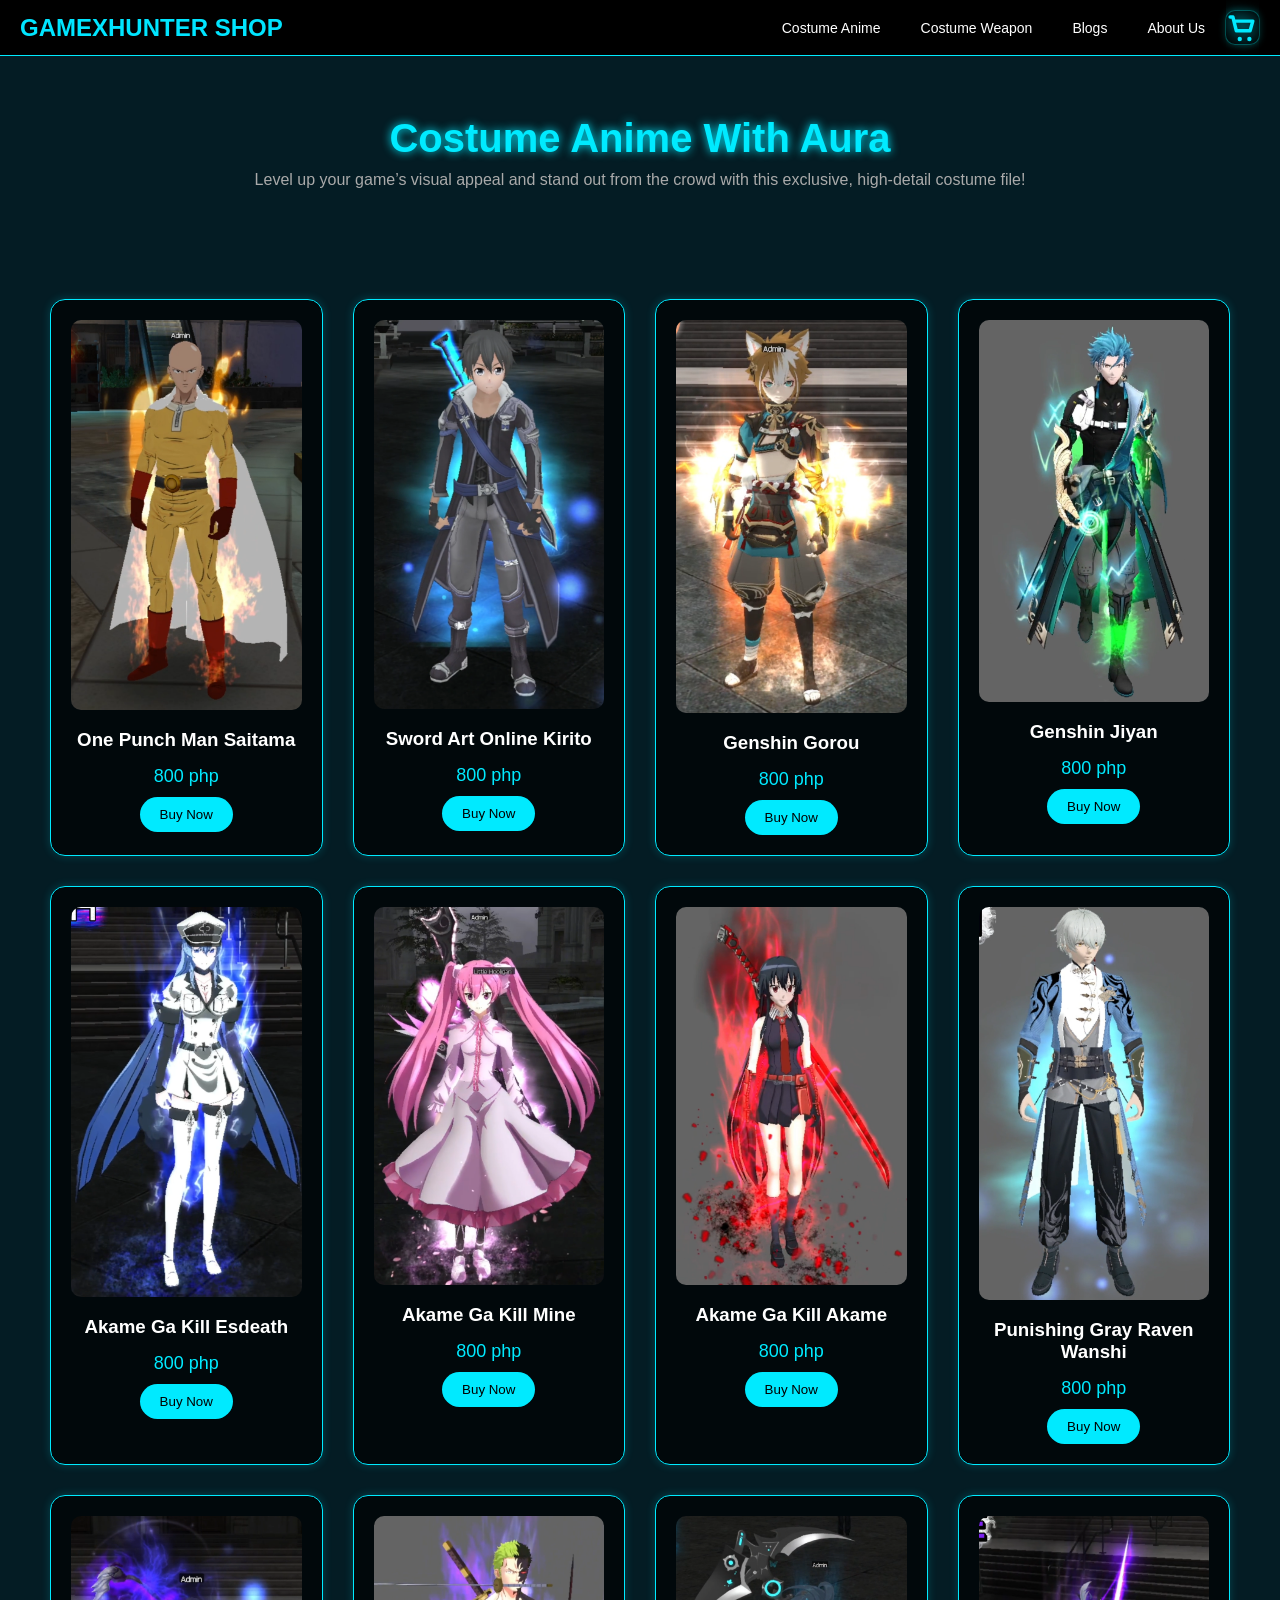
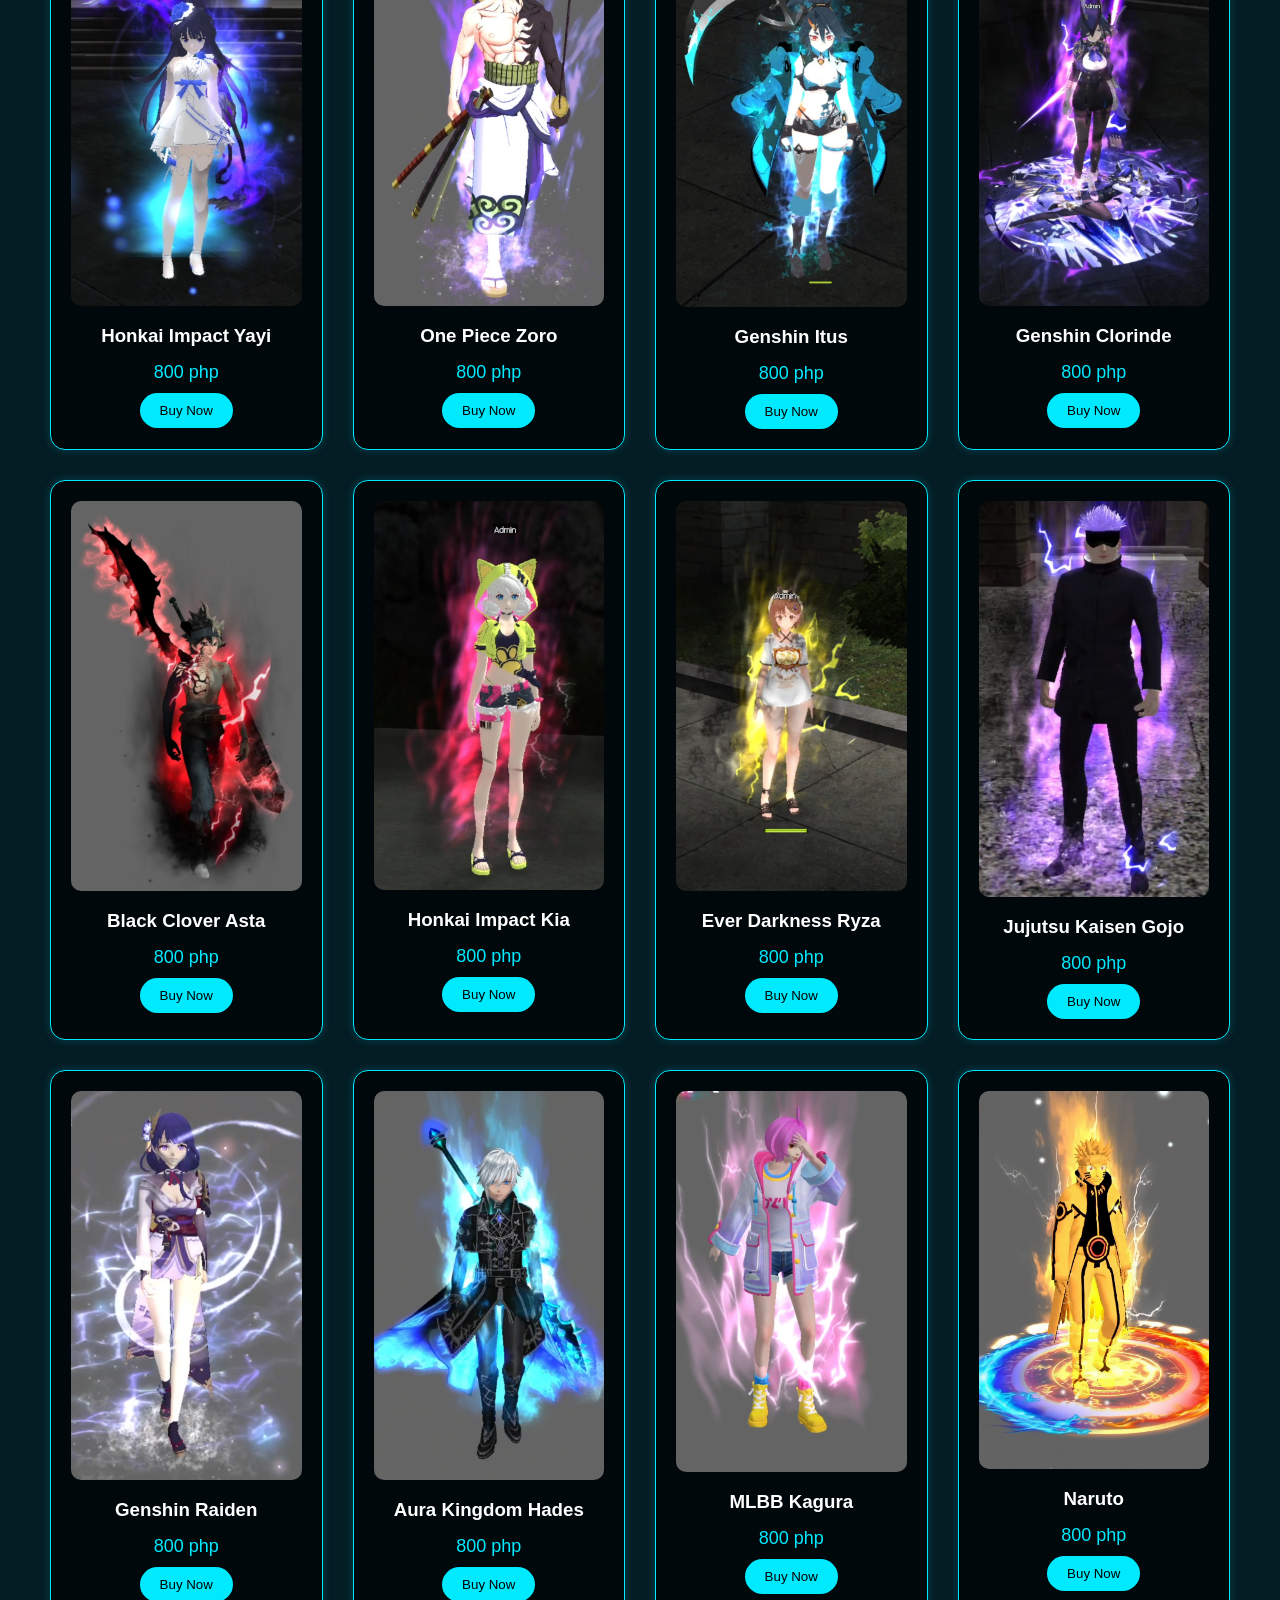
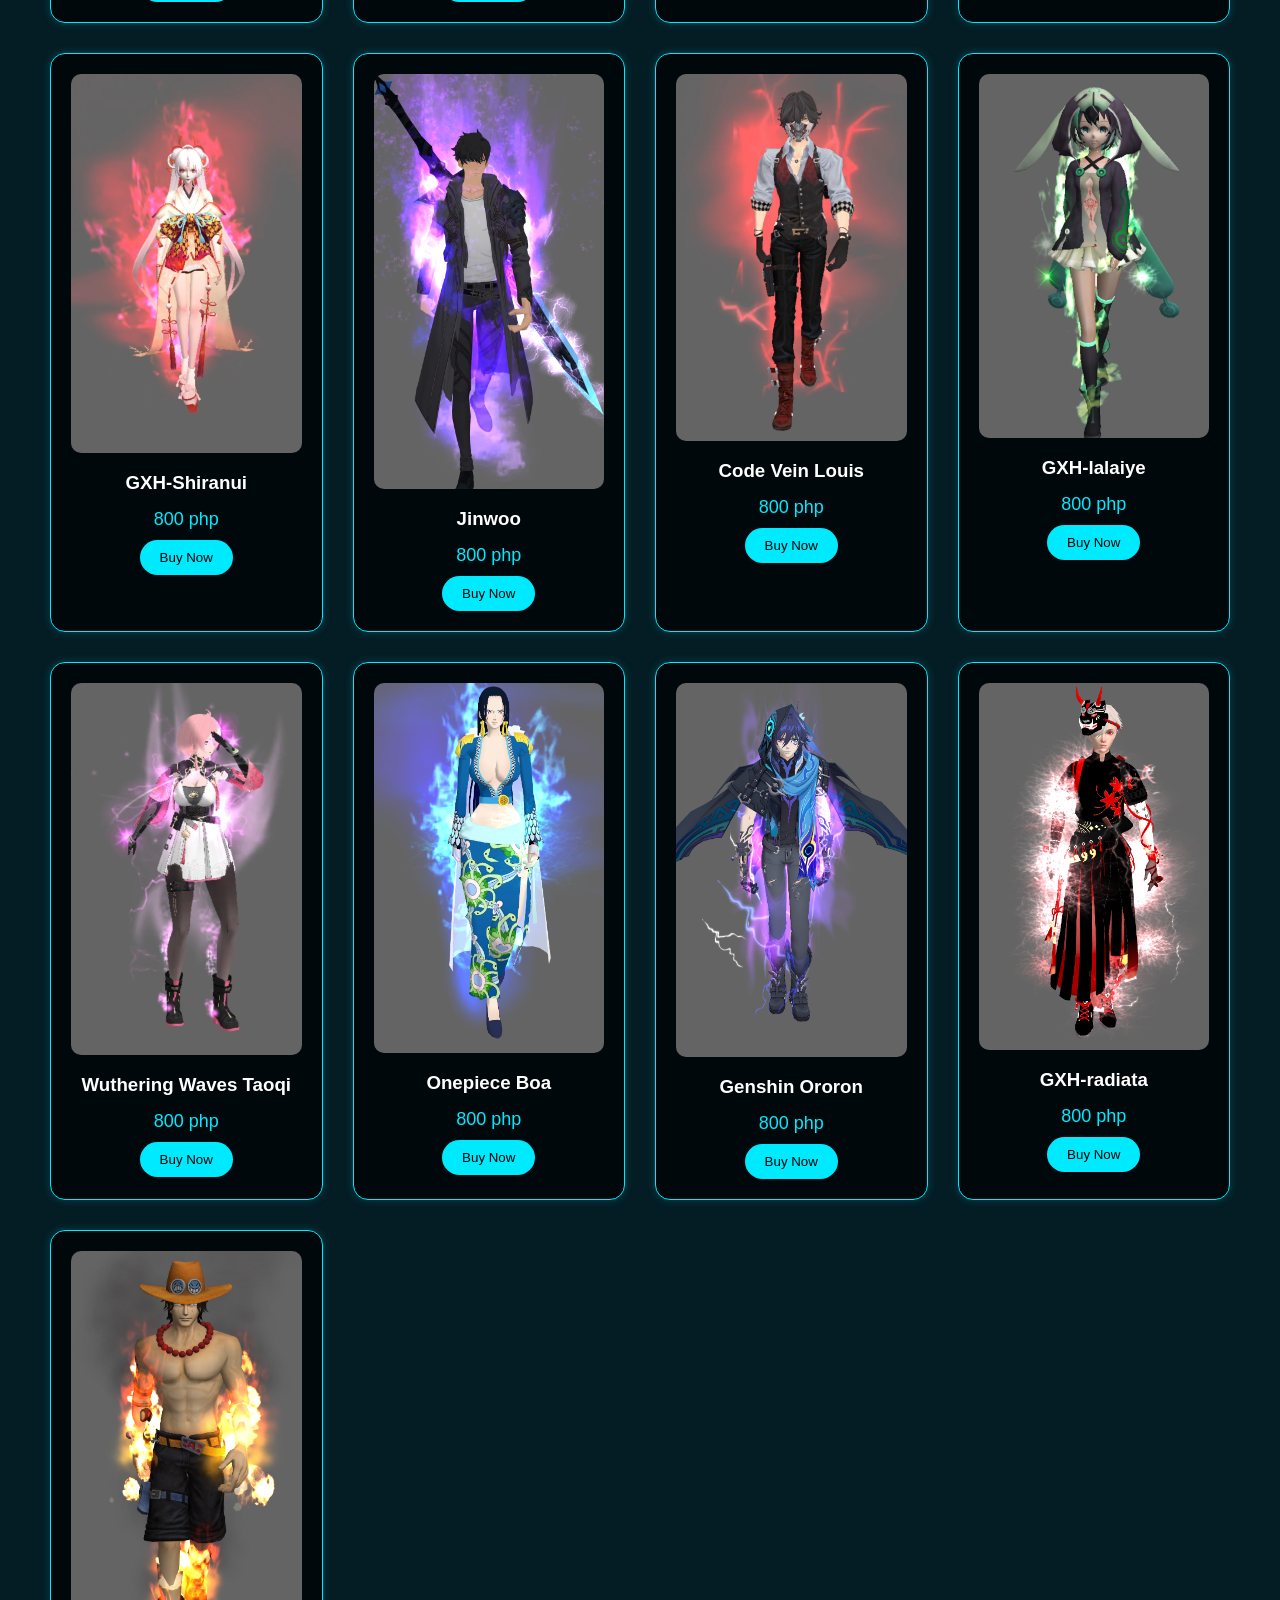
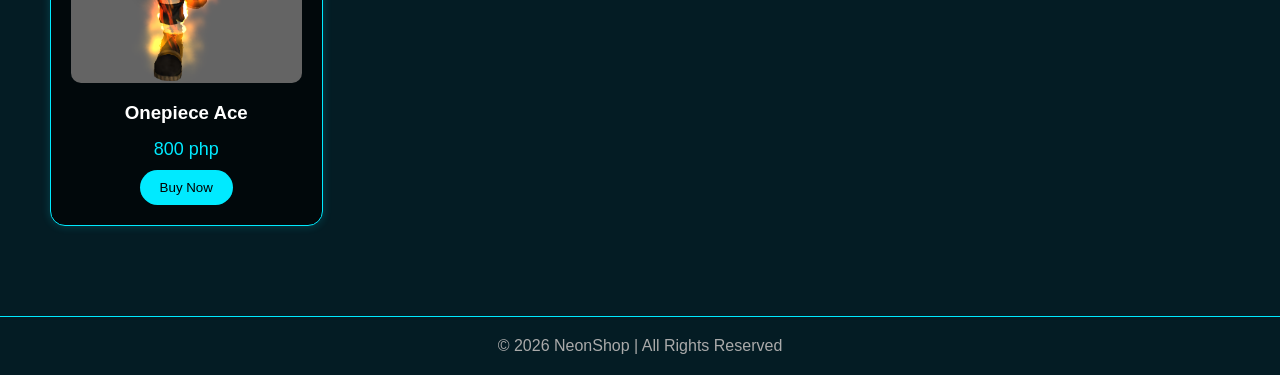
==== index.html @ 7b052d4c "Add files via upload" ====
<!DOCTYPE html>
<html lang="en">
<head>
  <meta charset="UTF-8">
  <title>Costume Anime With Aura</title>
    <link rel="stylesheet" href="homepage style.css">

</head>
<body>

<!-- Navbar -->
<div class="navbar">
    <div class="logo">GAMEXHUNTER SHOP</div>
    
    <div class="nav-links">
         <a href="homepage.html">Costume Anime</a>
         <a href="costume weapon.html">Costume Weapon</a>
         <a href="#">Blogs</a>
          <a href="#">About Us</a>
     </div>

    <div class="cart-container"> <!-- SVG should be inside this div -->
        <svg viewBox="0 0 24 24">
            <!-- Cart handle -->
            <path class="cart-line" d="M3 4h2l2.5 10h10l2-7H7""")/>>
            
            <!-- Wheels -->
            <circle class="wheel" cx="10" cy="20" r="1.6""")/>>
            <circle class="wheel" cx="17" cy="20" r="1.6""")/>>
        </svg>
    </div> <!-- Added missing closing tag here -->
</div> <!-- This closes the .navbar div -->

  <!-- Hero -->
  <div class="hero">
    <h1>Costume Anime With Aura</h1>
    <p>Level up your game’s visual appeal and stand out from the crowd with this exclusive, high-detail costume file!</p>
  </div>

  <!-- Products -->
  <div class="products">
    
    <div class="card">
       <a href="https://drive.google.com/file/d/1AxLoze5FqZwTu7kdZCGGW97XCKWRim-o/view?usp=drive_link"target="_blank" rel="noopener noreferrer">
      <img src="products/saitama2.png" alt=""></a>
      <h3>One Punch Man Saitama</h3>
     <div class="price">800 php</div>
      <a href="https://www.facebook.com/profile.php?id=100090138542894"target="_blank" rel="noopener noreferrer">
     <button class="btn">Buy Now</button></a>
    </div>

    <div class="card">
      <a href="https://drive.google.com/file/d/1Ih2RmRflkcY9k40UTN4B8Kg0IV20oemc/view?usp=drive_link"target="_blank" rel="noopener noreferrer">
      <img src="products/kirito.png" alt=""></a>
      <h3>Sword Art Online Kirito</h3>
      <div class="price">800 php</div>
      <button class="btn">Buy Now</button>
    </div>

    <div class="card">
       <a href="https://drive.google.com/file/d/1V9y1PAy99cOhA-JjxYRjuQqw3TwXwR8q/view?usp=drive_link"target="_blank" rel="noopener noreferrer">
      <img src="products/gorou.png" alt=""></a>
      <h3>Genshin Gorou</h3>
      <div class="price">800 php</div>
      <button class="btn">Buy Now</button>
    </div>

    <div class="card">
      <a href="https://drive.google.com/file/d/1R0eGL9UVrBqIb0iUKx_HysLToL0ocxLt/view?usp=drive_link"target="_blank" rel="noopener noreferrer">
      <img src="products/jiyan.png" alt=""></a>
      <h3>Genshin Jiyan</h3>
      <div class="price">800 php</div>
      <button class="btn">Buy Now</button>
    </div>
      <div class="card">
      <a href="https://drive.google.com/file/d/1kHJLldF9h4QAGLnnhTRP-e__feG910a7/view?usp=drive_link"target="_blank" rel="noopener noreferrer">
      <img src="products/esdeath.png" alt=""></a>
      <h3>Akame Ga Kill Esdeath</h3>
      <div class="price">800 php</div>
      <button class="btn">Buy Now</button>
    </div>
      <div class="card">
      <a href="https://drive.google.com/file/d/1Th5cksNnyHnGXl1zUN04OFoLkxtxszdy/view?usp=drive_link"target="_blank" rel="noopener noreferrer">
      <img src="products/mine.png" alt=""></a>
      <h3>Akame Ga Kill Mine</h3>
      <div class="price">800 php</div>
      <button class="btn">Buy Now</button>
    </div>
      <div class="card">
      <a href="https://drive.google.com/file/d/1EzUTn_DxaH7ZrZswkAF2Dn0Fu7i7JQyf/view?usp=drive_link"target="_blank" rel="noopener noreferrer">
      <img src="products/akame.png" alt=""></a>
      <h3>Akame Ga Kill Akame</h3>
      <div class="price">800 php</div>
      <button class="btn">Buy Now</button>
    </div>
      <div class="card">
      <a href="https://drive.google.com/file/d/1c2FpNuQ5NgRAitv6YkgcAjifUVxgIJqW/view?usp=drive_link"target="_blank" rel="noopener noreferrer">
      <img src="products/wanshi.png" alt=""></a>
      <h3>Punishing Gray Raven Wanshi</h3>
      <div class="price">800 php</div>
      <button class="btn">Buy Now</button>
    </div>
      <div class="card">
      <a href="https://drive.google.com/file/d/1RRrkuAxj95sUdffhDEB59ZFS1pIzZ7Nw/view?usp=drive_link"target="_blank" rel="noopener noreferrer">
      <img src="products/yayi.png" alt=""></a>
      <h3>Honkai Impact Yayi</h3>
      <div class="price">800 php</div>
      <button class="btn">Buy Now</button>
    </div>
      <div class="card">
      <a href="https://drive.google.com/file/d/1K1RuKED4vpYE-DM_P-yenJApb49T6glC/view?usp=drive_link"target="_blank" rel="noopener noreferrer">
      <img src="products/zoro.png" alt=""></a>
      <h3>One Piece Zoro</h3>
      <div class="price">800 php</div>
      <button class="btn">Buy Now</button>
    </div>
      <div class="card">
      <a href="https://drive.google.com/file/d/1tMmlTiA4O6LI2mVPH10uW7a_lDEAhMsE/view?usp=drive_link"target="_blank" rel="noopener noreferrer">
      <img src="products/itus.png" alt=""></a>
      <h3>Genshin Itus</h3>
      <div class="price">800 php</div>
      <button class="btn">Buy Now</button>
    </div>
      <div class="card">
      <a href="https://drive.google.com/file/d/1x7Kg5w4vgGk6iN847qrNDwCm3t0aW7q5/view?usp=drive_link"target="_blank" rel="noopener noreferrer">
      <img src="products/clorinde.png" alt=""></a>
      <h3>Genshin Clorinde</h3>
      <div class="price">800 php</div>
      <button class="btn">Buy Now</button>
    </div>
    
      <div class="card">
      <a href="https://drive.google.com/file/d/1EPAthDugOQgtKk-hgzgGyMMpgVCtUo_X/view?usp=drive_link"target="_blank" rel="noopener noreferrer">
      <img src="products/asta.png" alt=""></a>
      <h3>Black Clover Asta</h3>
      <div class="price">800 php</div>
      <button class="btn">Buy Now</button>
    </div>
    
      <div class="card">
      <a href="https://drive.google.com/file/d/1DEGr4UsRvyRXUFYLNx75xauixwqeCNqe/view?usp=drive_link"target="_blank" rel="noopener noreferrer">
      <img src="products/Honkai Impact Kia.png" alt=""></a>
      <h3>Honkai Impact Kia</h3>
      <div class="price">800 php</div>
      <button class="btn">Buy Now</button>
    </div>
    
      <div class="card">
      <a href="https://drive.google.com/file/d/1rIs3zdTDJkxiWcdDzNco7nJES0yAV2yj/view?usp=drive_link"target="_blank" rel="noopener noreferrer">
      <img src="products/ryza.png" alt=""></a>
      <h3>Ever Darkness Ryza</h3>
      <div class="price">800 php</div>
      <button class="btn">Buy Now</button>
    </div>
    
      <div class="card">
      <a href="https://drive.google.com/file/d/15p0Wd5UG1FCd89nGKC2RfVO7Wsk-tgLN/view?usp=drive_link"target="_blank" rel="noopener noreferrer">
      <img src="products/Jujutsu Kaisen Gojo.png" alt=""></a>
      <h3>Jujutsu Kaisen Gojo</h3>
      <div class="price">800 php</div>
      <button class="btn">Buy Now</button>
    </div>
    
      <div class="card">
      <a href="https://drive.google.com/file/d/1aSi18kPLx2U1xb9MNzMFE1-W3XI4dzVN/view?usp=drive_link"target="_blank" rel="noopener noreferrer">
      <img src="products/Genshin Raiden.png" alt=""></a>
      <h3>Genshin Raiden</h3>
      <div class="price">800 php</div>
      <button class="btn">Buy Now</button>
    </div>
    
      <div class="card">
      <a href="https://drive.google.com/file/d/116uLYR0c4_Y6luW7GqvbwvYDykZSXi0h/view?usp=drive_link"target="_blank" rel="noopener noreferrer">
      <img src="products/Aura Kingdom Hades.png" alt=""></a>
      <h3>Aura Kingdom Hades</h3>
      <div class="price">800 php</div>
      <button class="btn">Buy Now</button>
    </div>
    
      <div class="card">
      <a href="https://drive.google.com/file/d/1JEnoMdo4QSy2cIyFJrG6CCFQqUYqWedm/view?usp=drive_link"target="_blank" rel="noopener noreferrer">
      <img src="products/kagura.png" alt=""></a>
      <h3>MLBB Kagura</h3>
      <div class="price">800 php</div>
      <button class="btn">Buy Now</button>
    </div>
    
      <div class="card">
      <a href="https://drive.google.com/file/d/1KXyPfk9HqhaRyQeDmq4fDQyicdGNznlo/view?usp=drive_link"target="_blank" rel="noopener noreferrer">
      <img src="products/naruto.png" alt=""></a>
      <h3>Naruto</h3>
      <div class="price">800 php</div>
      <button class="btn">Buy Now</button>
    </div>
    
      <div class="card">
      <a href="https://drive.google.com/file/d/1E1A8sVoxy_DgfyWtAmQKL6pQj1mqJvEO/view?usp=drive_link"target="_blank" rel="noopener noreferrer">
      <img src="products/Shiranui.png" alt=""></a>
      <h3>GXH-Shiranui</h3>
      <div class="price">800 php</div>
      <button class="btn">Buy Now</button>
    </div>
    
      <div class="card">
      <a href="https://drive.google.com/file/d/1mfqYt-AXY5If9-xFx17me1H4NMh7l3hM/view?usp=drive_link"target="_blank" rel="noopener noreferrer">
      <img src="products/jinwoo.png" alt=""></a>
      <h3>Jinwoo</h3>
      <div class="price">800 php</div>
      <button class="btn">Buy Now</button>
    </div>
    
      <div class="card">
      <a href="https://drive.google.com/file/d/1NYPxhhWZxUPteA_r9sl21pSMIv0j1GXA/view?usp=drive_link"target="_blank" rel="noopener noreferrer">
      <img src="products/louis.png" alt=""></a>
      <h3>Code Vein Louis</h3>
      <div class="price">800 php</div>
      <button class="btn">Buy Now</button>
    </div>
    
      <div class="card">
      <a href="https://drive.google.com/file/d/1v_K5zGkWtYZiX3flF4btHUiq5YM0muPx/view?usp=drive_link"target="_blank" rel="noopener noreferrer">
      <img src="products/lalaiye.png" alt=""></a>
      <h3>GXH-lalaiye</h3>
      <div class="price">800 php</div>
      <button class="btn">Buy Now</button>
    </div>
        <div class="card">
      <a href="https://drive.google.com/file/d/11YdlUjnJ6dALQmKXy20yhzh1UWql4VjV/view?usp=drive_link"target="_blank" rel="noopener noreferrer">
      <img src="products/Wuthering Waves Taoqi.png" alt=""></a>
      <h3>Wuthering Waves Taoqi</h3>
      <div class="price">800 php</div>
      <button class="btn">Buy Now</button>
    </div>
        <div class="card">
      <a href="https://drive.google.com/file/d/1lIjUIEScz9lpEmIRLyU60zoxrhYveq9n/view?usp=drive_link"target="_blank" rel="noopener noreferrer">
      <img src="products/Onepiece Boa.png" alt=""></a>
      <h3>Onepiece Boa</h3>
      <div class="price">800 php</div>
      <button class="btn">Buy Now</button>
    </div>
        <div class="card">
      <a href="https://drive.google.com/file/d/1mSTPDukwn3vT9eeiOzDLT-wSHUT15zsr/view?usp=drive_link"target="_blank" rel="noopener noreferrer">
      <img src="products/Genshin Ororon.png" alt=""></a>
      <h3>Genshin Ororon</h3>
      <div class="price">800 php</div>
      <button class="btn">Buy Now</button>
    </div>
         <div class="card">
      <a href="https://drive.google.com/file/d/1gOx8NznTJ0lC8HQEajIDcjU3qxq5PCdU/view?usp=drive_link"target="_blank" rel="noopener noreferrer">
      <img src="products/GXH-radiata.png" alt=""></a>
      <h3>GXH-radiata</h3>
      <div class="price">800 php</div>
      <button class="btn">Buy Now</button>
    </div>
         <div class="card">
      <a href="https://drive.google.com/file/d/1fqhiEb0_rhqqEFiOks71-yBHGjLL2Ydi/view?usp=drive_link"target="_blank" rel="noopener noreferrer">
      <img src="products/Onepiece Ace.png" alt=""></a>
      <h3>Onepiece Ace</h3>
      <div class="price">800 php</div>
      <button class="btn">Buy Now</button>
    </div>
  </div>

  <!-- Footer -->
  <div class="footer">
    © 2026 NeonShop | All Rights Reserved
  </div>

</body>
</html>
---- homepage style.css ----
* {
      margin: 0;
      padding: 0;
      box-sizing: border-box;
      font-family: Arial, sans-serif;
    }

    body {
      background: #041c24;
      color: #fff;
    }

    /* Navbar */
    .navbar {
      display: flex;
      align-items: center;
      justify-content: space-between;
      padding: 20px 50px;
      background: rgba(0,0,0,0.6);
      border-bottom: 1px solid #00eaff;
    }

    .logo {
      font-size: 24px;
      font-weight: bold;
      color: #00eaff;
    }

    .nav-links a {
      color: #fff;
      margin-left: 20px;
      text-decoration: none;
      transition: 0.3s;
      float : right;
    }

    .nav-links a:hover {
      color: #00eaff;
    }

    
     .cart-container { /* style for cart */
    width: 35px;
    height: 35px;
    border-radius: 10px;
    background: rgba(0, 0, 0, 0.6);
    backdrop-filter: blur(5px);
    border: 1px solid rgba(0, 255, 255, 0.3);
    display: flex;
    justify-content: center;
    align-items: center;
    box-shadow: 0 0 7.5px rgba(0, 255, 255, 0.2);
    
  }
  .nav-container {
  width: 100%;
  text-align: right;
}

  svg {
    width: 70px;
    height: 70px;
  }

  .cart-line {
    stroke: #00eaff;
    stroke-width: 2.5;
    fill: none;
    stroke-linecap: round;
    stroke-linejoin: round;
    filter: drop-shadow(0 0 6px #00eaff);
  }

  .wheel {
    fill: #00eaff;
    filter: drop-shadow(0 0 6px #00eaff);
  }

  /* Hover Glow Animation */
  .cart-container:hover {
    box-shadow: 0 0 25px rgba(0, 255, 255, 0.6);
    transform: scale(1.05);
    transition: 0.3s ease;
  }
  /* code to float right the home */
  .navbar {
    display: flex;
    align-items: center; /* Centers items vertically */
    padding: 10px 20px;
    background-color: #000; /* Matching your black background */
}

.logo {
    color: #00e5ff; /* Your cyan color */
    font-weight: bold;
}

.nav-links {
    display: flex;
    gap: 20px; /* Space between the links */
    margin-left: auto; /* THIS moves the links to the right */
    margin-right: 20px; /* This adds a gap between the links and the cart */
}

.nav-links a {
    color: white;
    text-decoration: none;
    font-size: 14px;
}

.cart-container {
    /* Your cart styling here */
}
    /* Hero Section */
    .hero {
      text-align: center;
      padding: 60px 20px;
    }

    .hero h1 {
      font-size: 40px;
      color: #00eaff;
      text-shadow: 0 0 10px #00eaff;
    }

    .hero p {
      margin-top: 10px;
      color: #aaa;
    }

    /* Product Grid */
    .products {
      display: grid;
      grid-template-columns: repeat(auto-fit, minmax(250px, 1fr));
      gap: 30px;
      padding: 50px;
    }

    .card {
      background: rgba(0,0,0,0.7);
      border: 1px solid #00eaff;
      border-radius: 15px;
      padding: 20px;
      text-align: center;
      transition: 0.3s;
      box-shadow: 0 0 10px rgba(0,234,255,0.2);
    }

    .card:hover {
      transform: translateY(-10px);
      box-shadow: 0 0 20px #00eaff;
    }

    .card img {
      width: 100%;
      border-radius: 10px;
    }

    .card h3 {
      margin: 15px 0;
    }

    .price {
      color: #00eaff;
      font-size: 18px;
      margin-bottom: 10px;
    }

    .btn {
      padding: 10px 20px;
      border: none;
      background: #00eaff;
      color: #000;
      border-radius: 20px;
      cursor: pointer;
      transition: 0.3s;
    }

    .btn:hover {
      background: #00bcd4;
      box-shadow: 0 0 10px #00eaff;
    }

    /* Footer */
    .footer {
      text-align: center;
      padding: 20px;
      border-top: 1px solid #00eaff;
      margin-top: 40px;
      color: #aaa;
    }
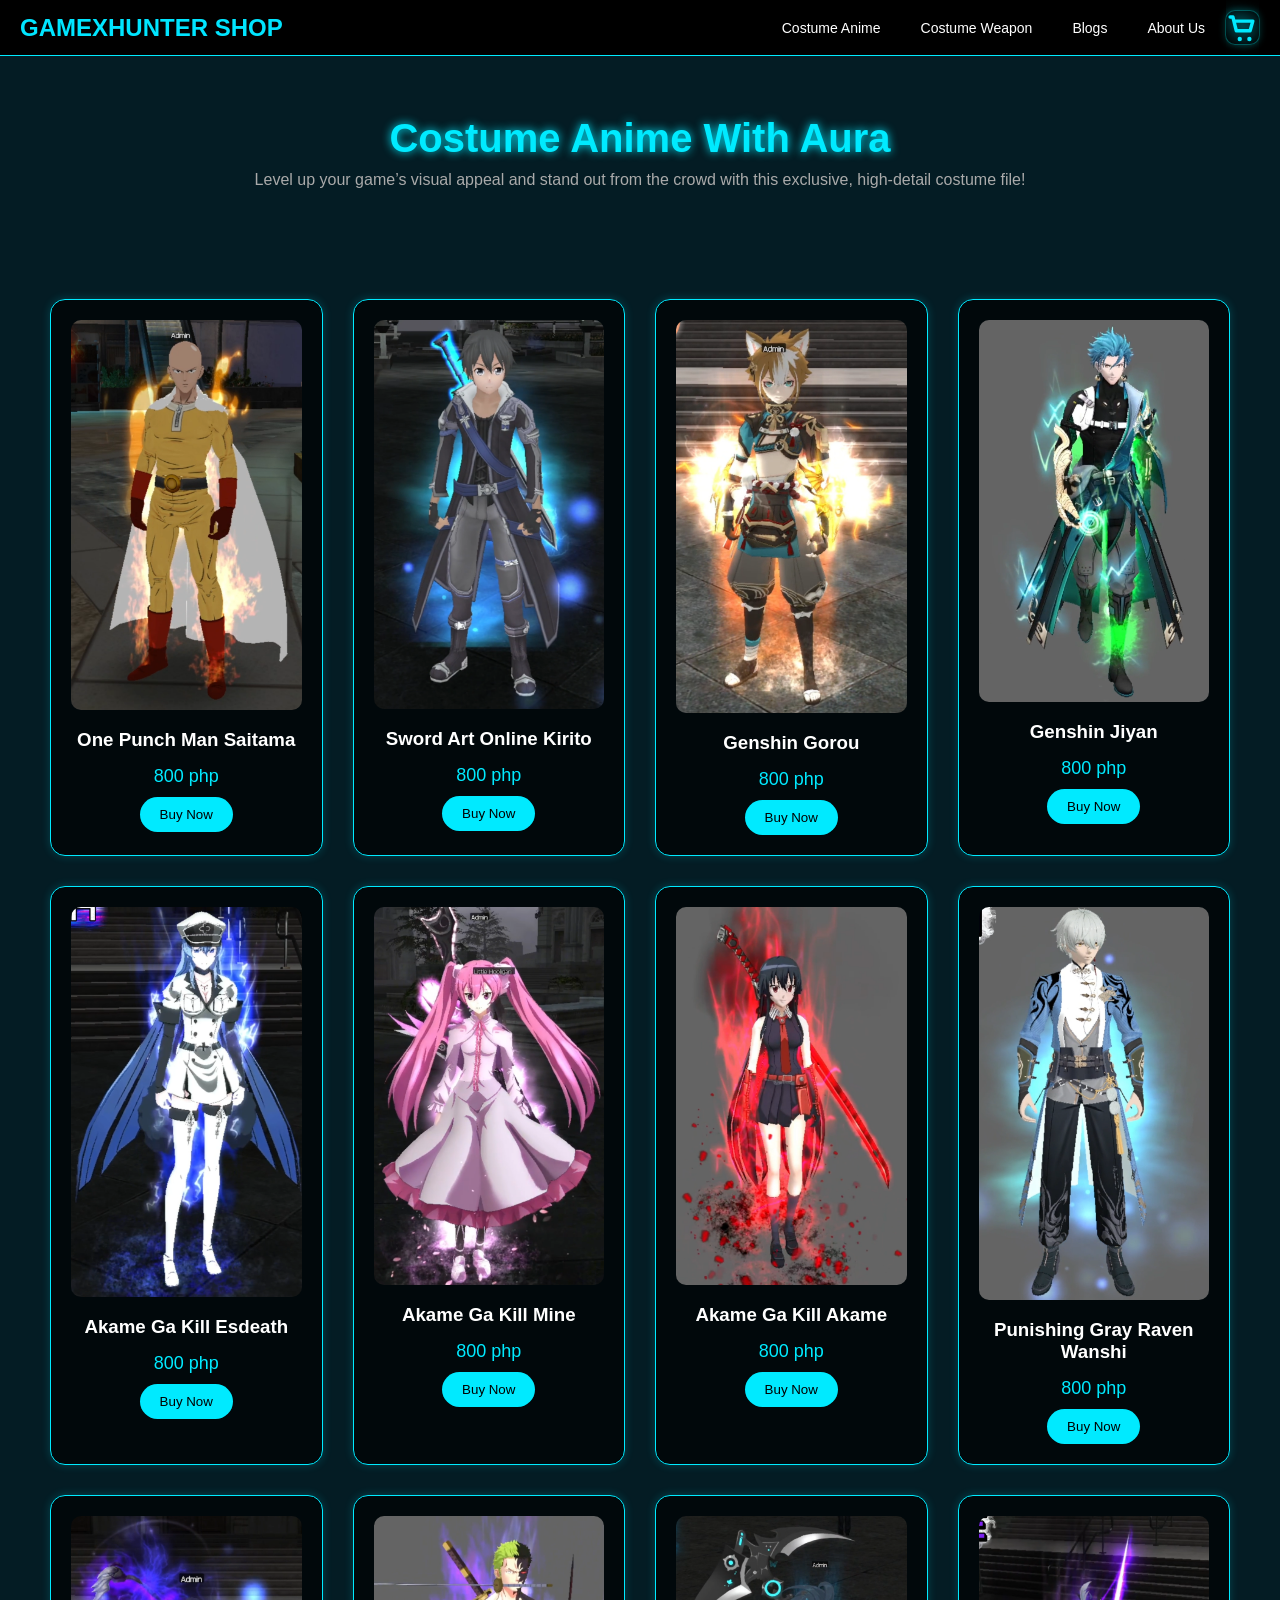
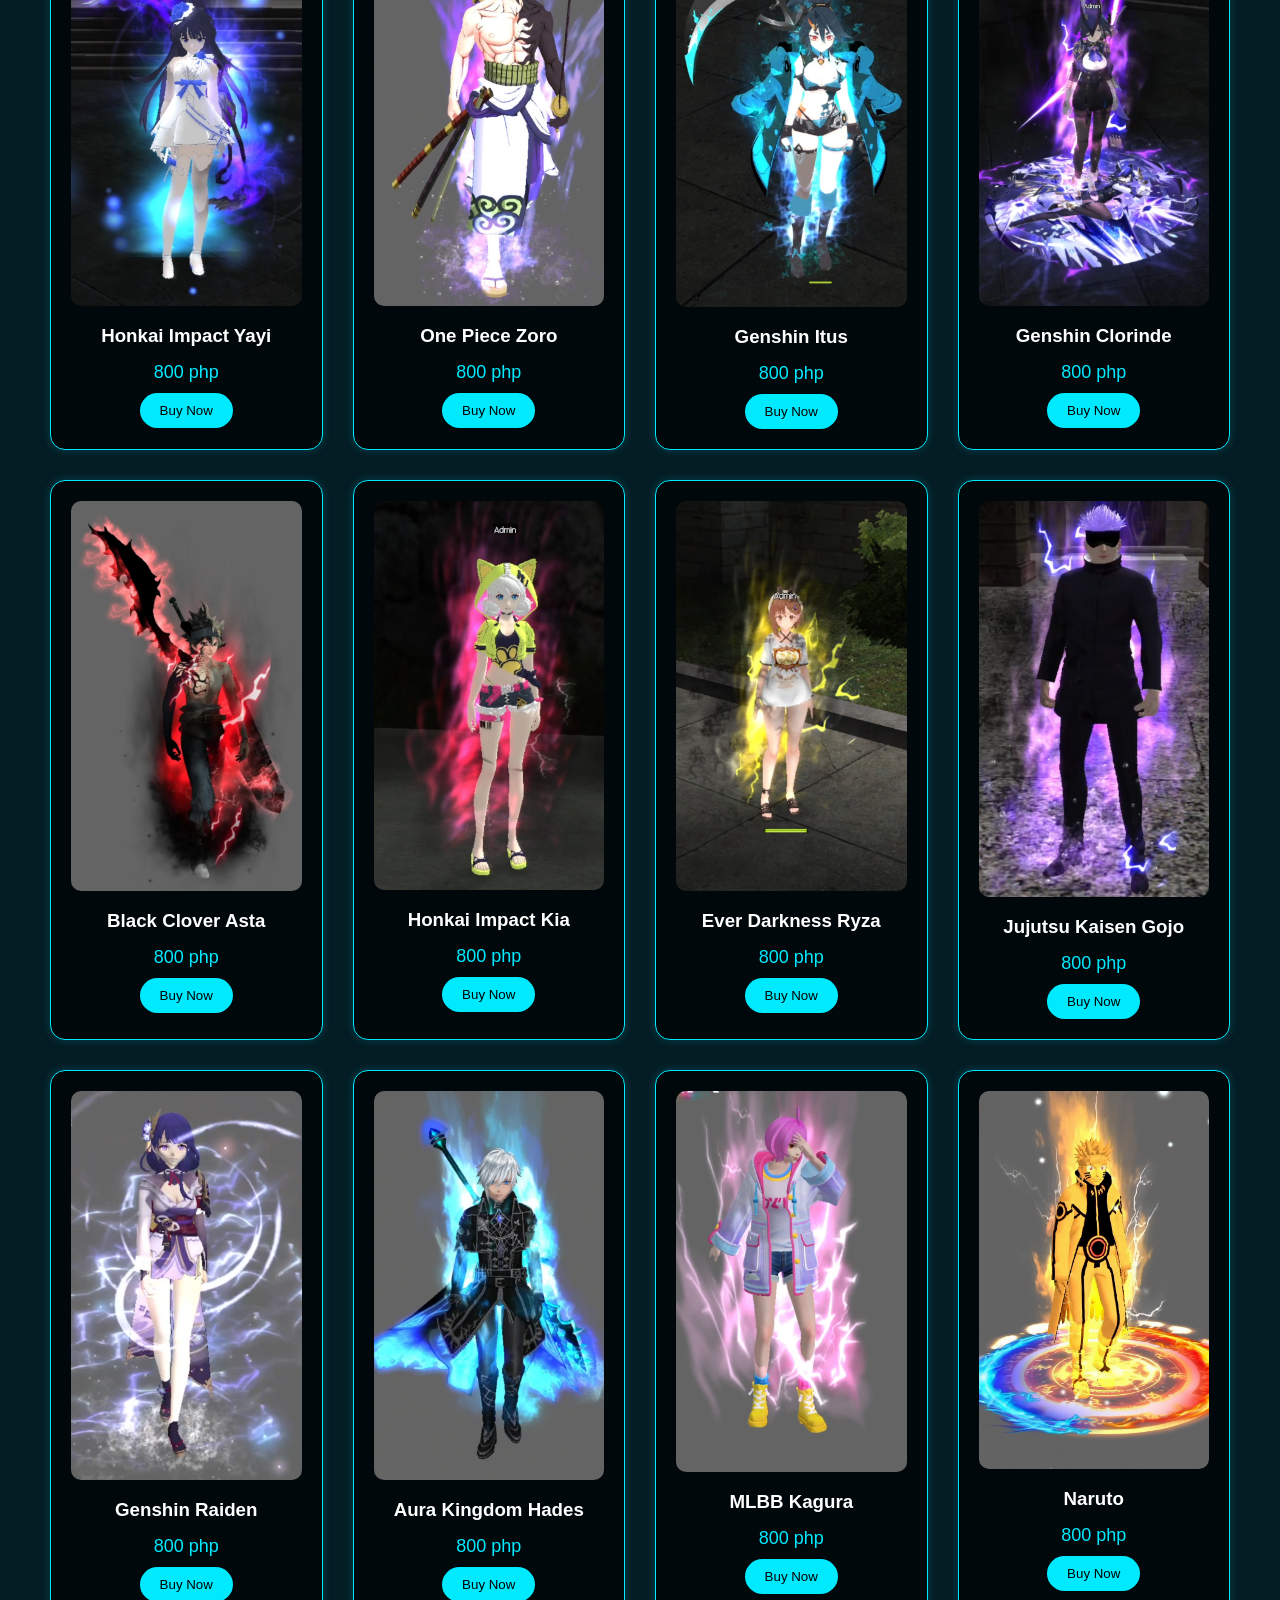
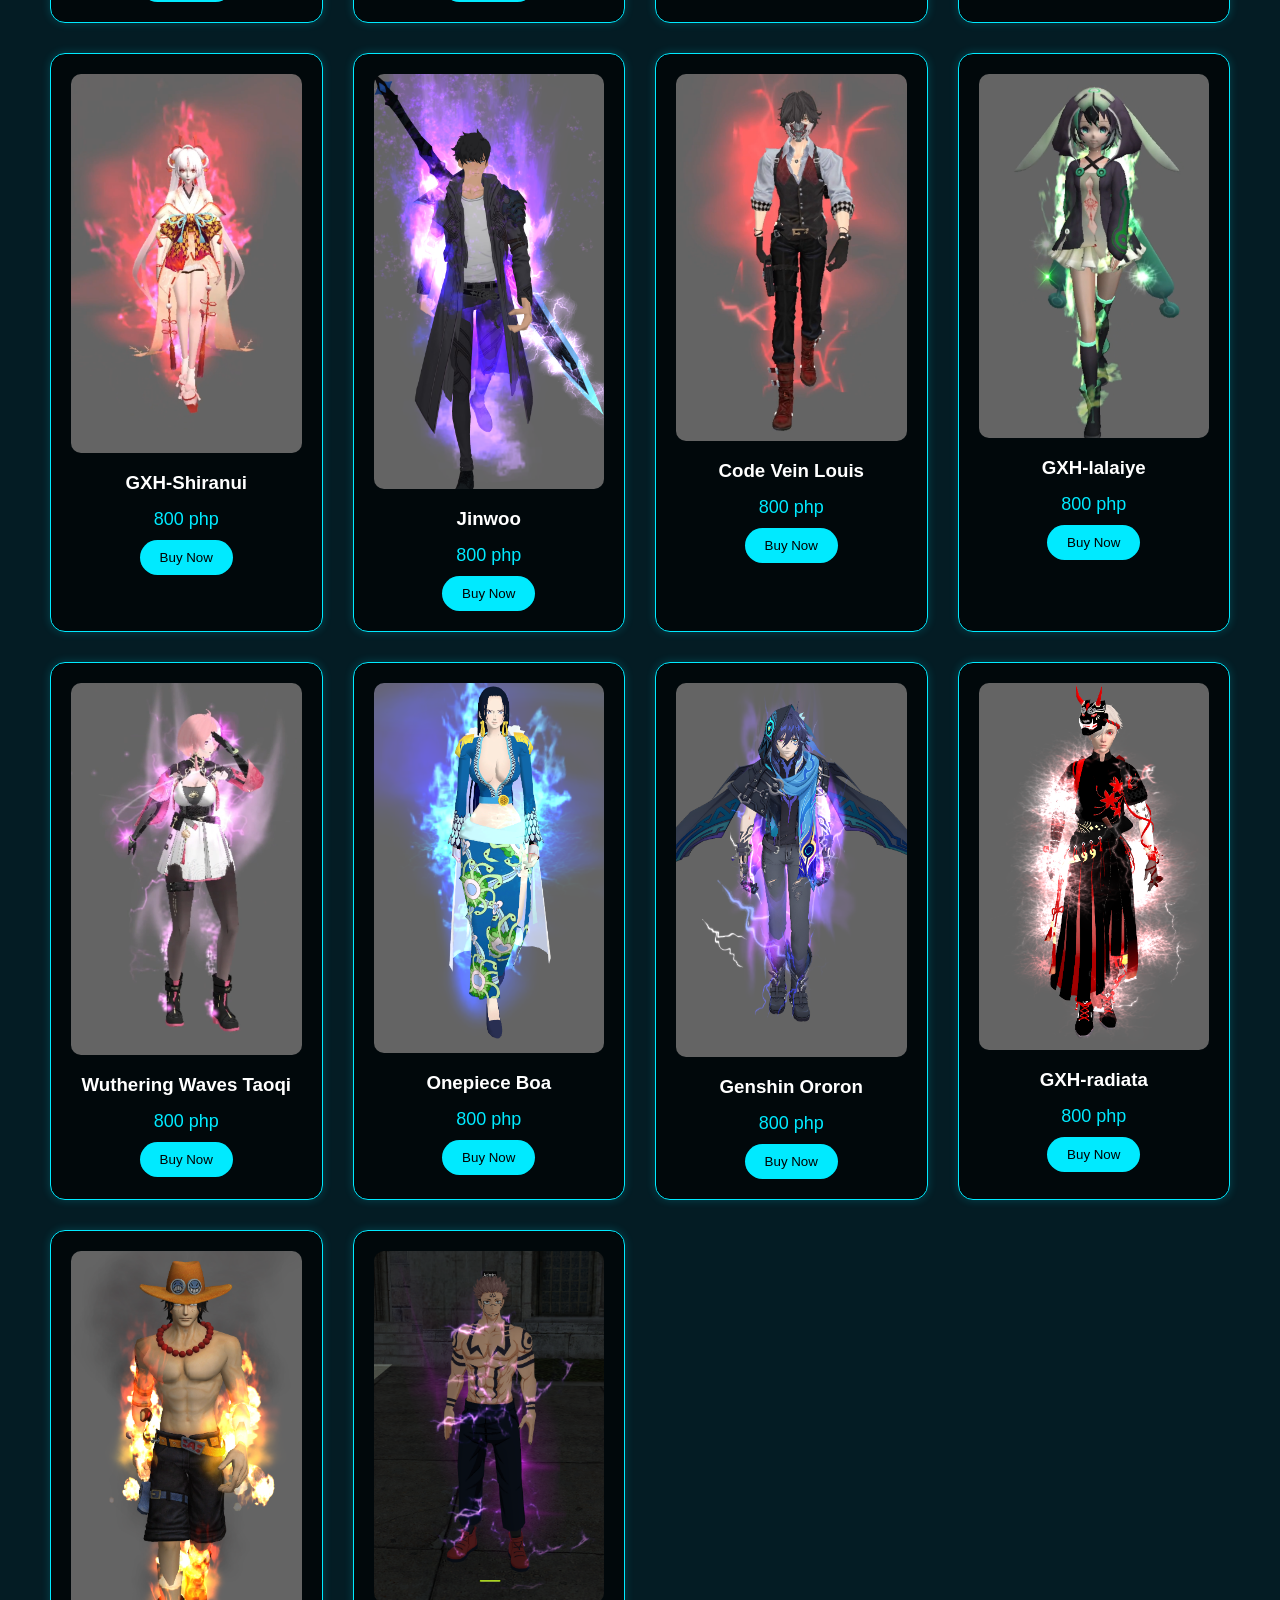
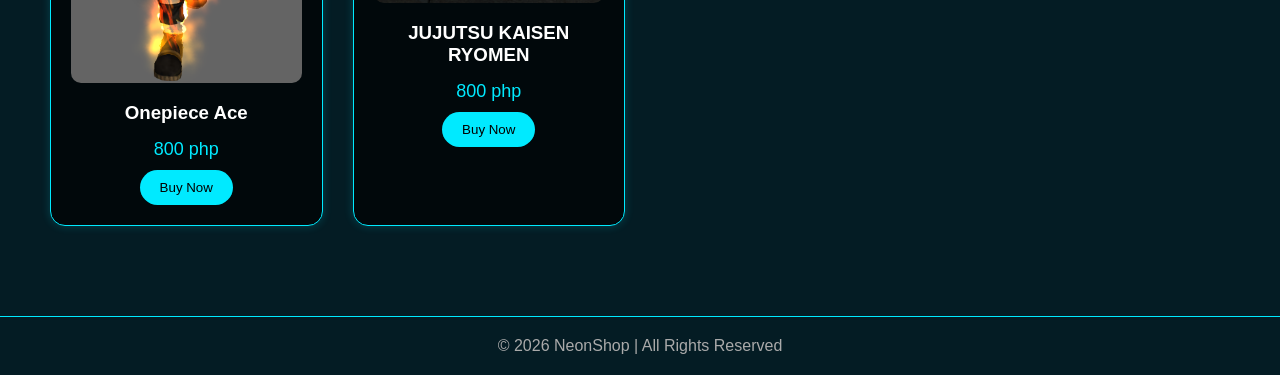
==== commit a0a75602: "Add files via upload" ====
--- a/index.html
+++ b/index.html
@@ -259,6 +259,13 @@
       <div class="price">800 php</div>
       <button class="btn">Buy Now</button>
     </div>
+           <div class="card">
+      <a href="https://drive.google.com/file/d/1v4wr5_carlGXZ0gnfqUFwN6C8dH-RNeA/view?usp=drive_link"target="_blank" rel="noopener noreferrer">
+      <img src="products/gxh-ryomen.png" alt=""></a>
+      <h3>JUJUTSU KAISEN RYOMEN</h3>
+      <div class="price">800 php</div>
+      <button class="btn">Buy Now</button>
+    </div>
   </div>
 
   <!-- Footer -->
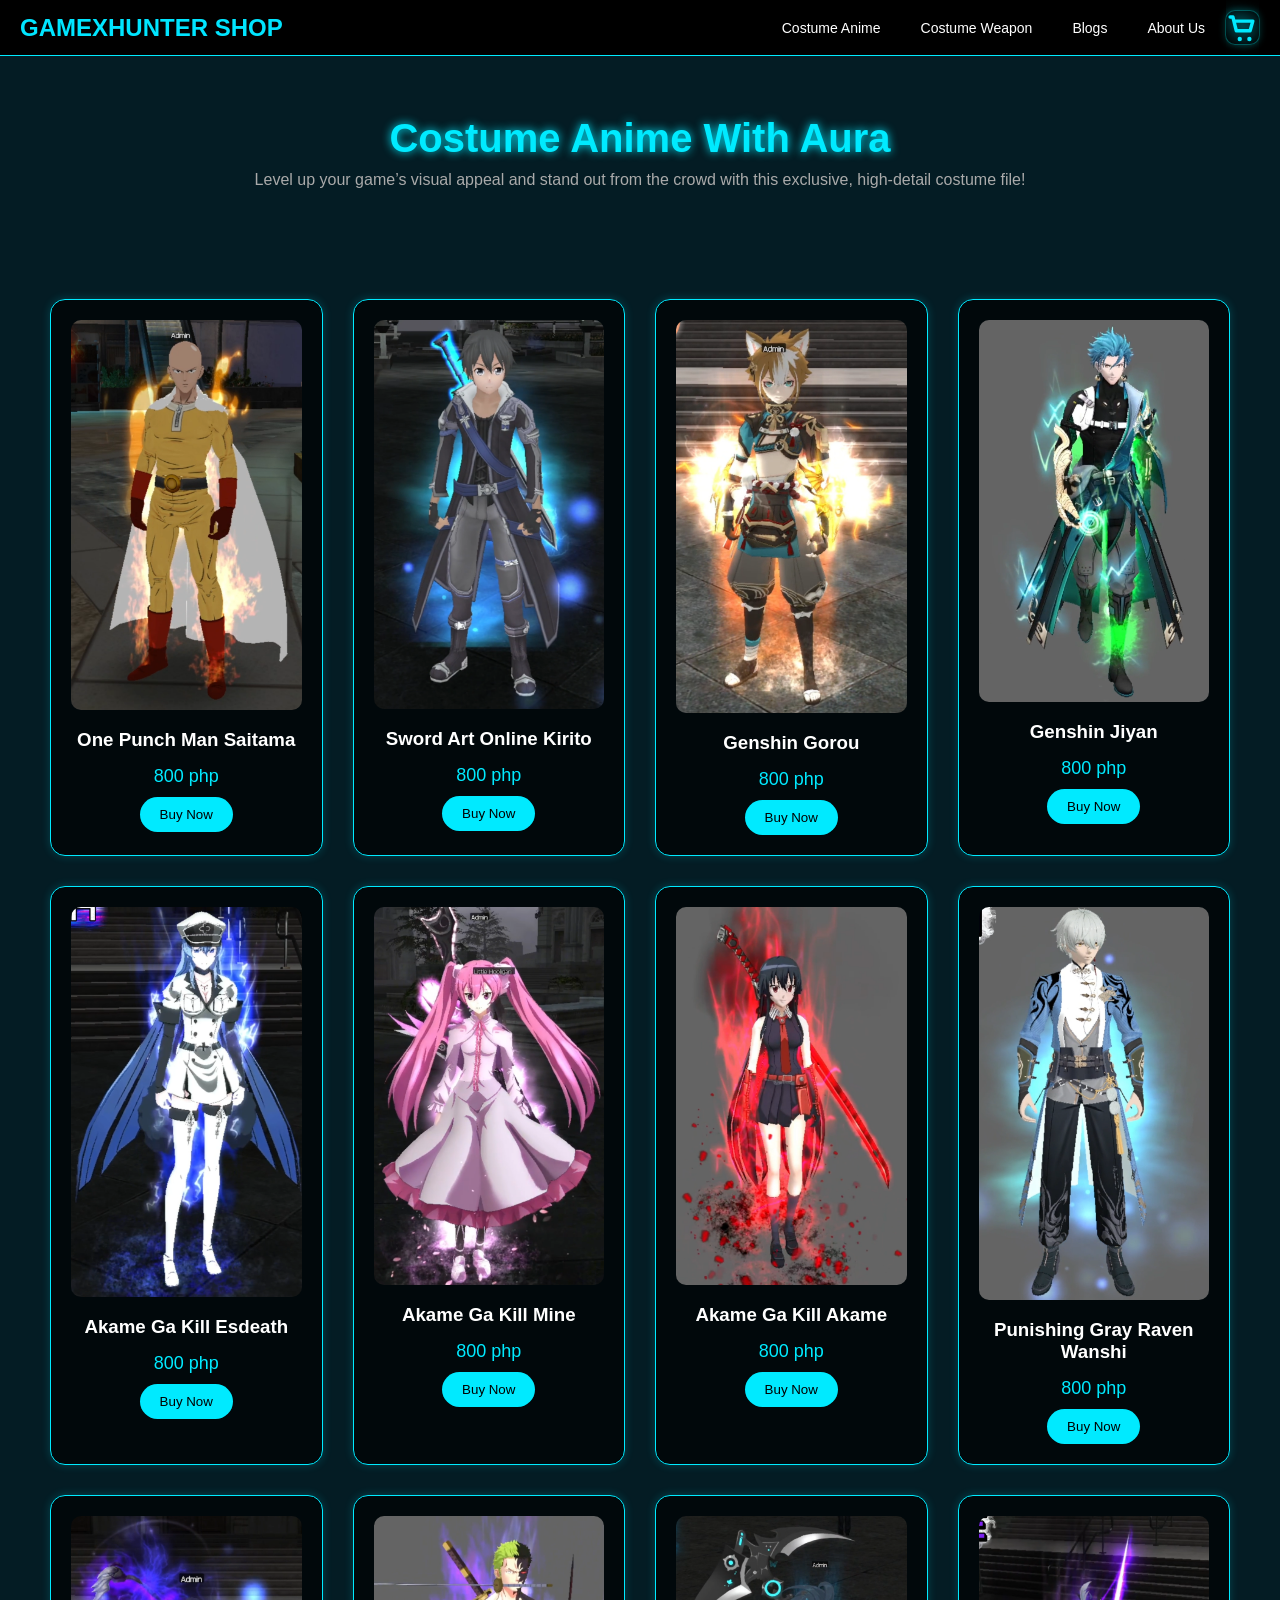
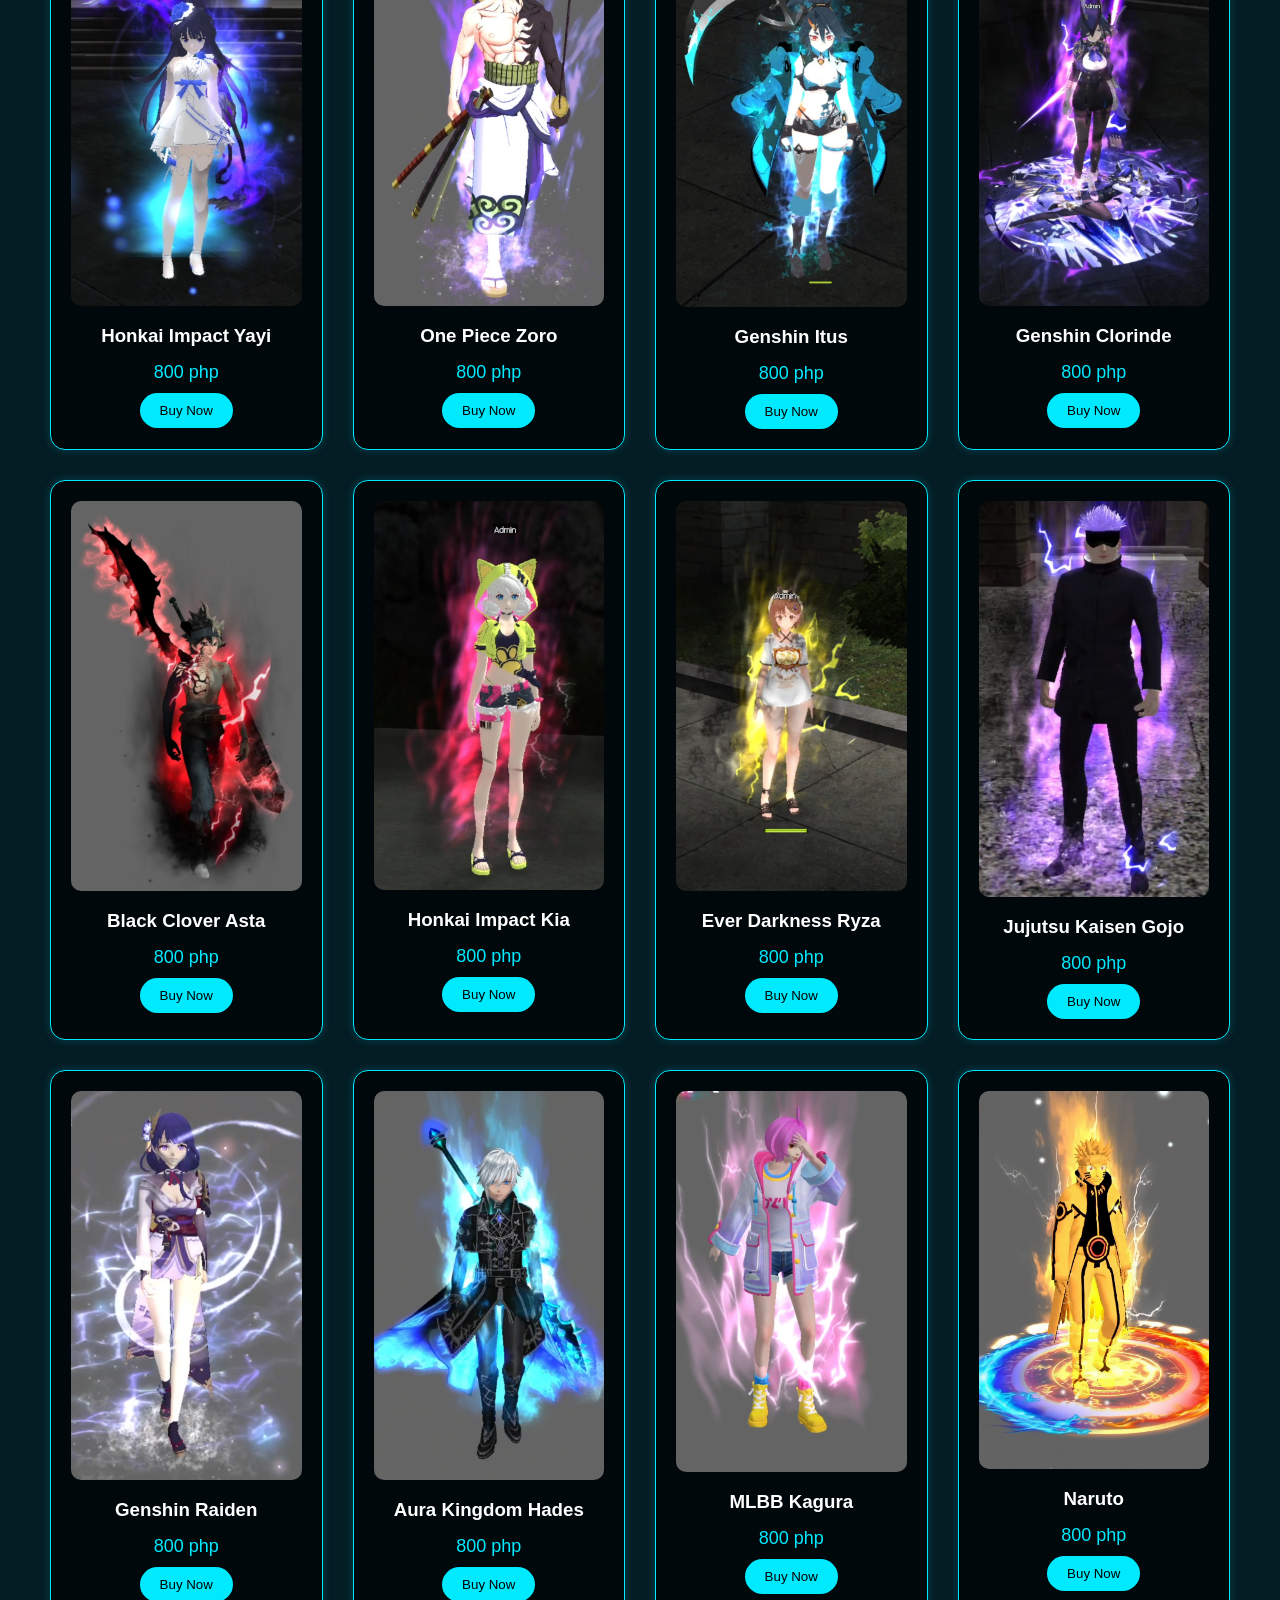
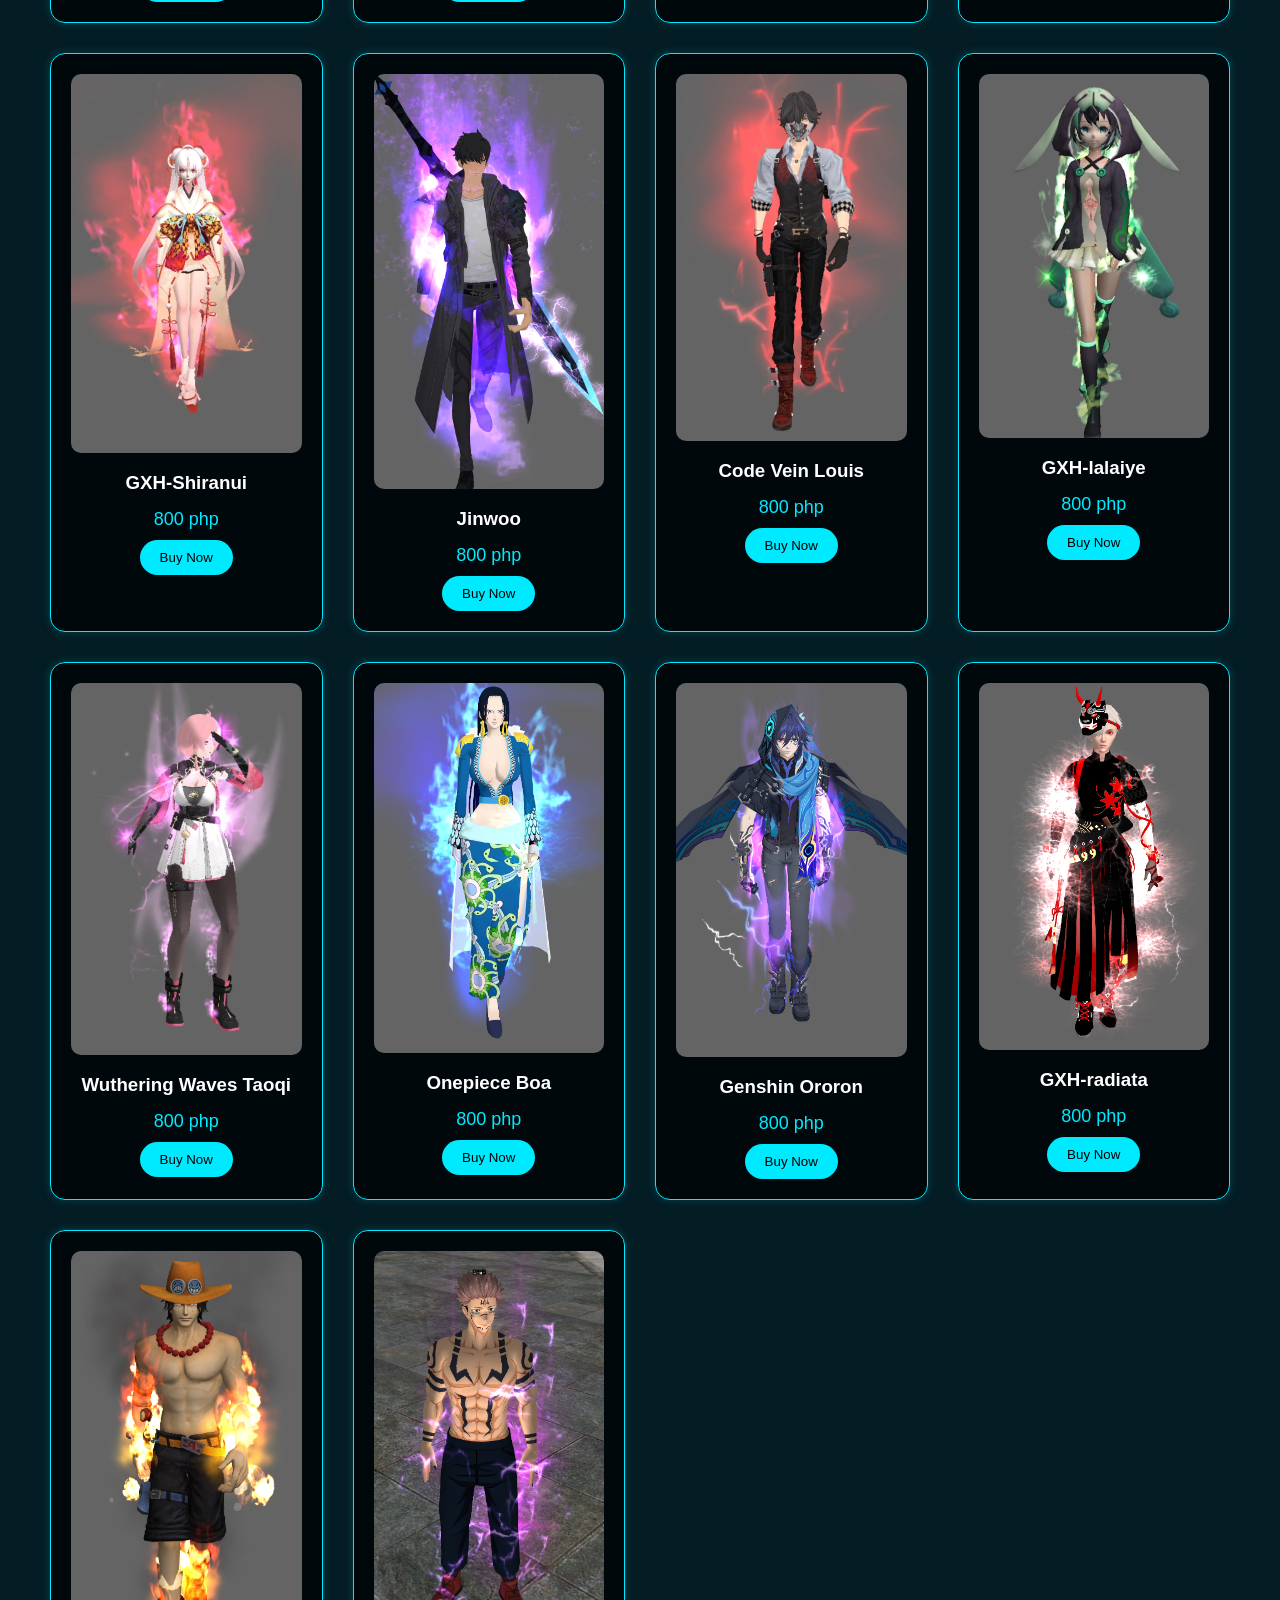
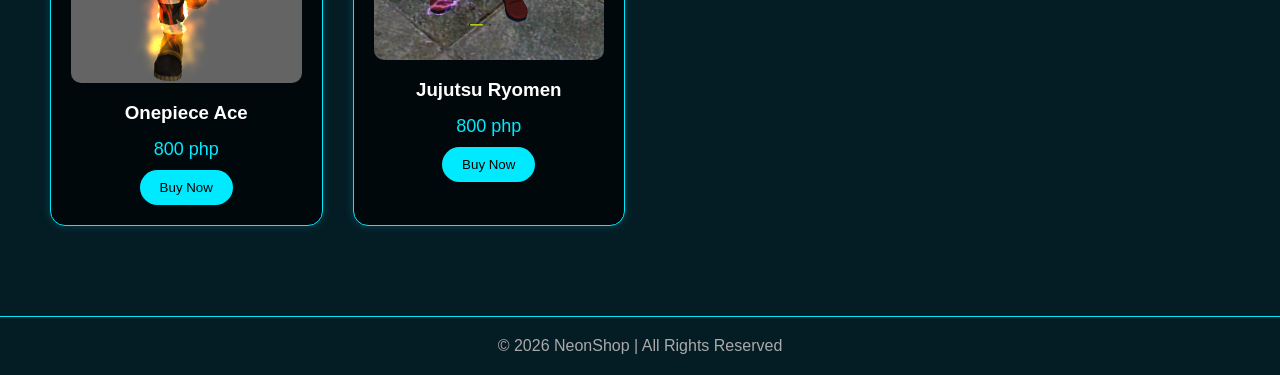
==== commit bfead850: "Add files via upload" ====
--- a/index.html
+++ b/index.html
@@ -262,7 +262,7 @@
            <div class="card">
       <a href="https://drive.google.com/file/d/1v4wr5_carlGXZ0gnfqUFwN6C8dH-RNeA/view?usp=drive_link"target="_blank" rel="noopener noreferrer">
       <img src="products/gxh-ryomen.png" alt=""></a>
-      <h3>JUJUTSU KAISEN RYOMEN</h3>
+      <h3>Jujutsu Ryomen</h3>
       <div class="price">800 php</div>
       <button class="btn">Buy Now</button>
     </div>
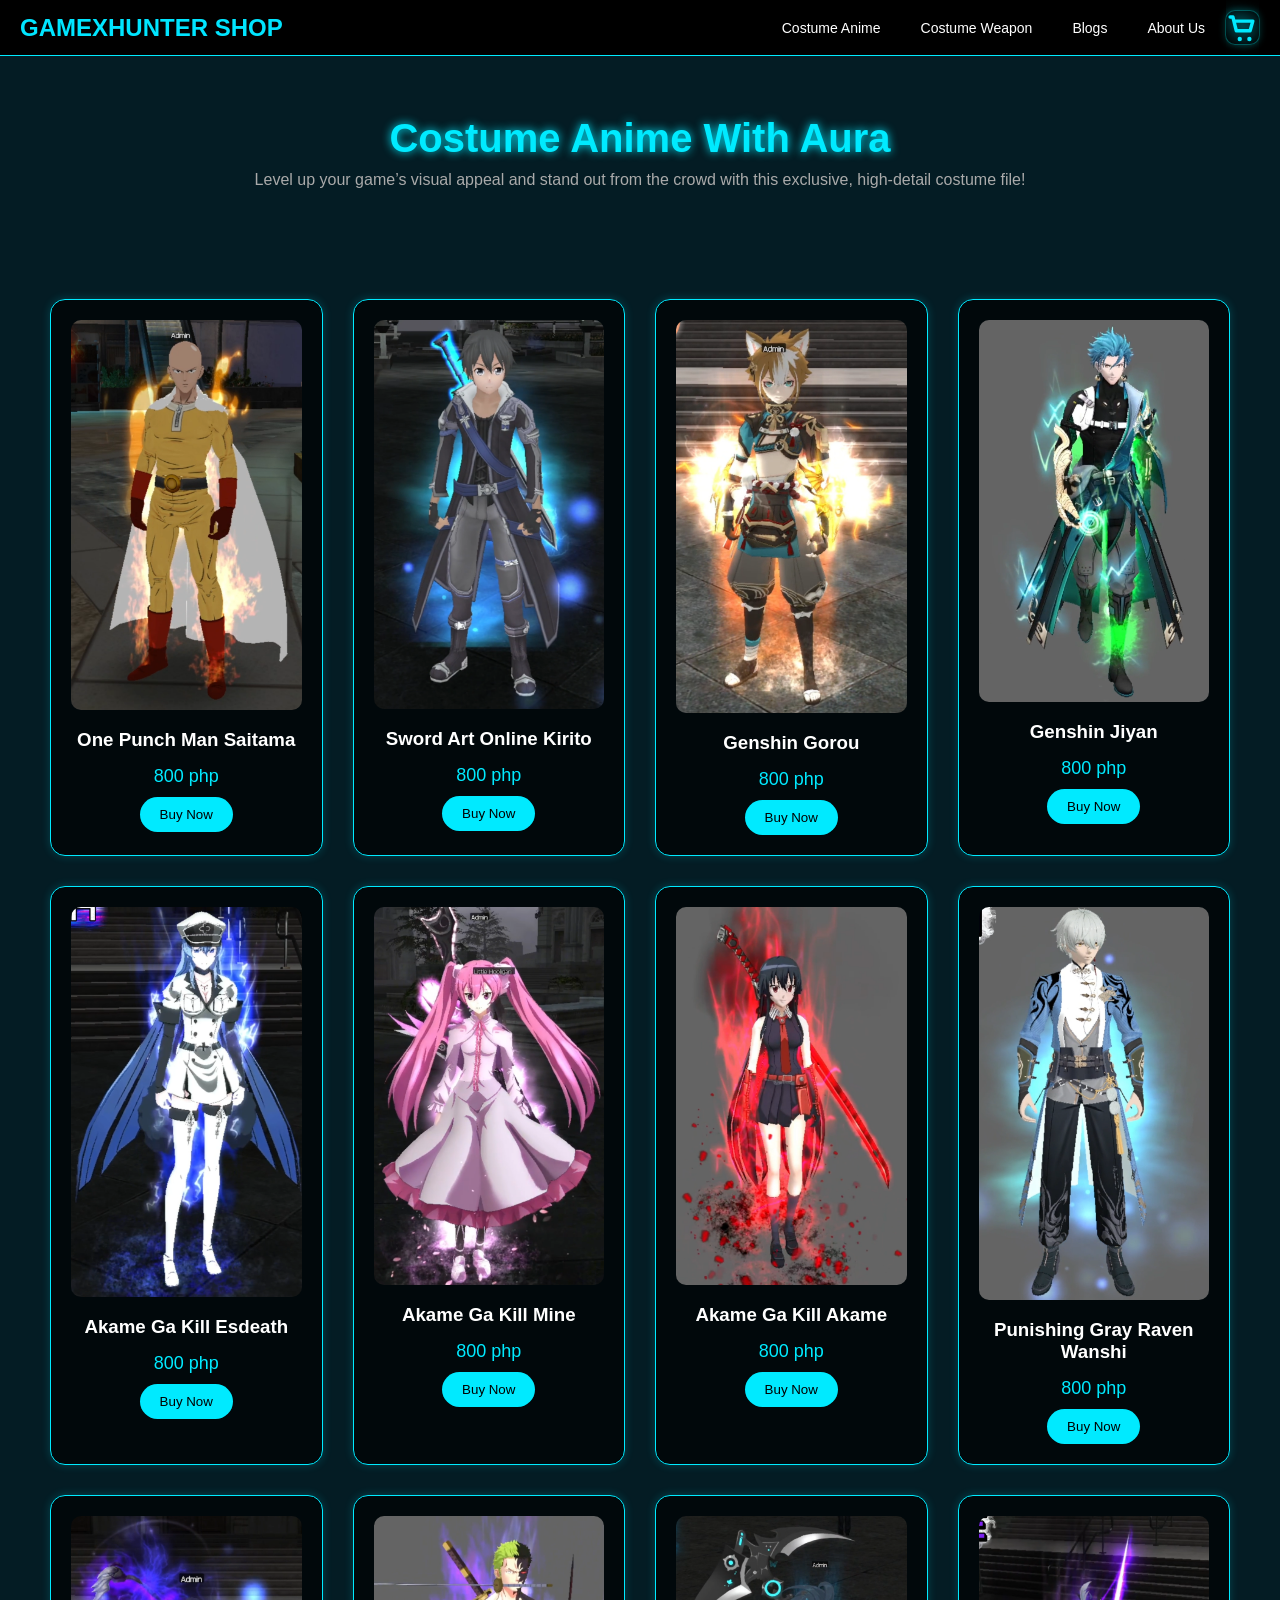
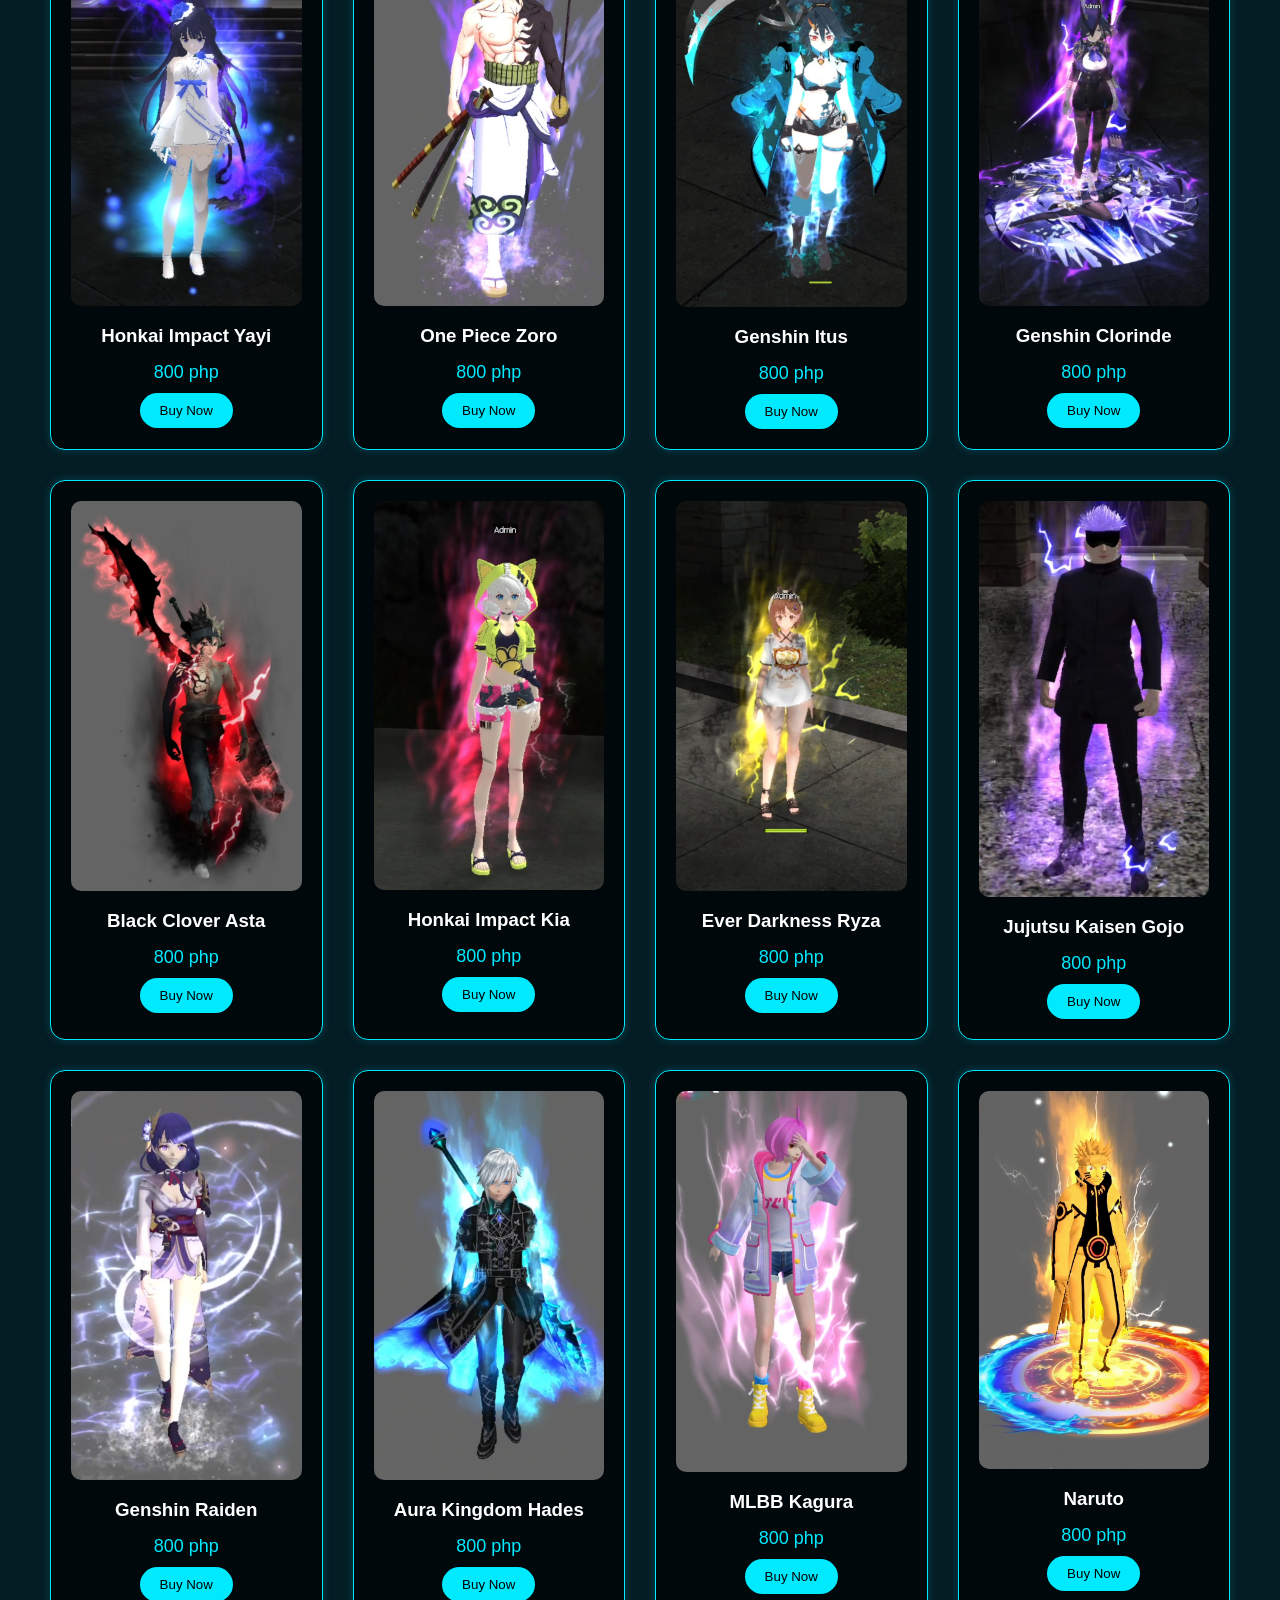
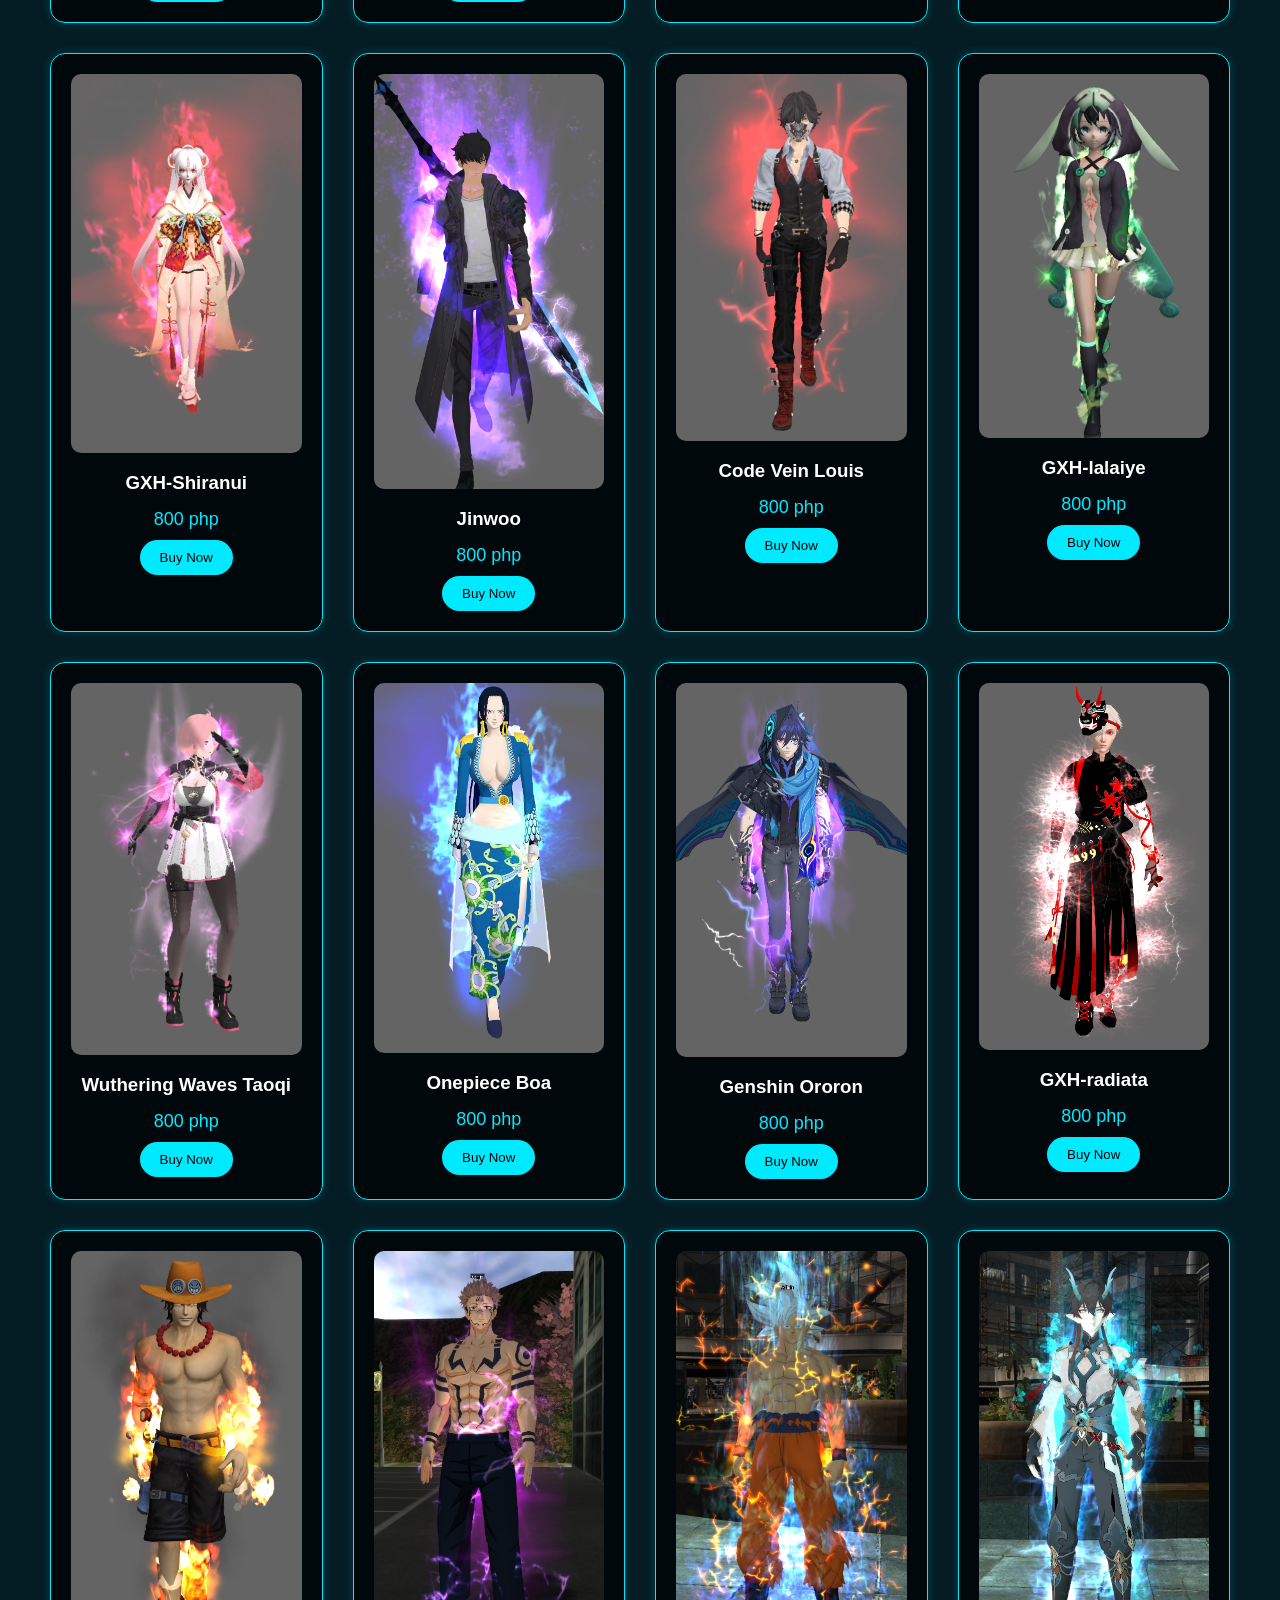
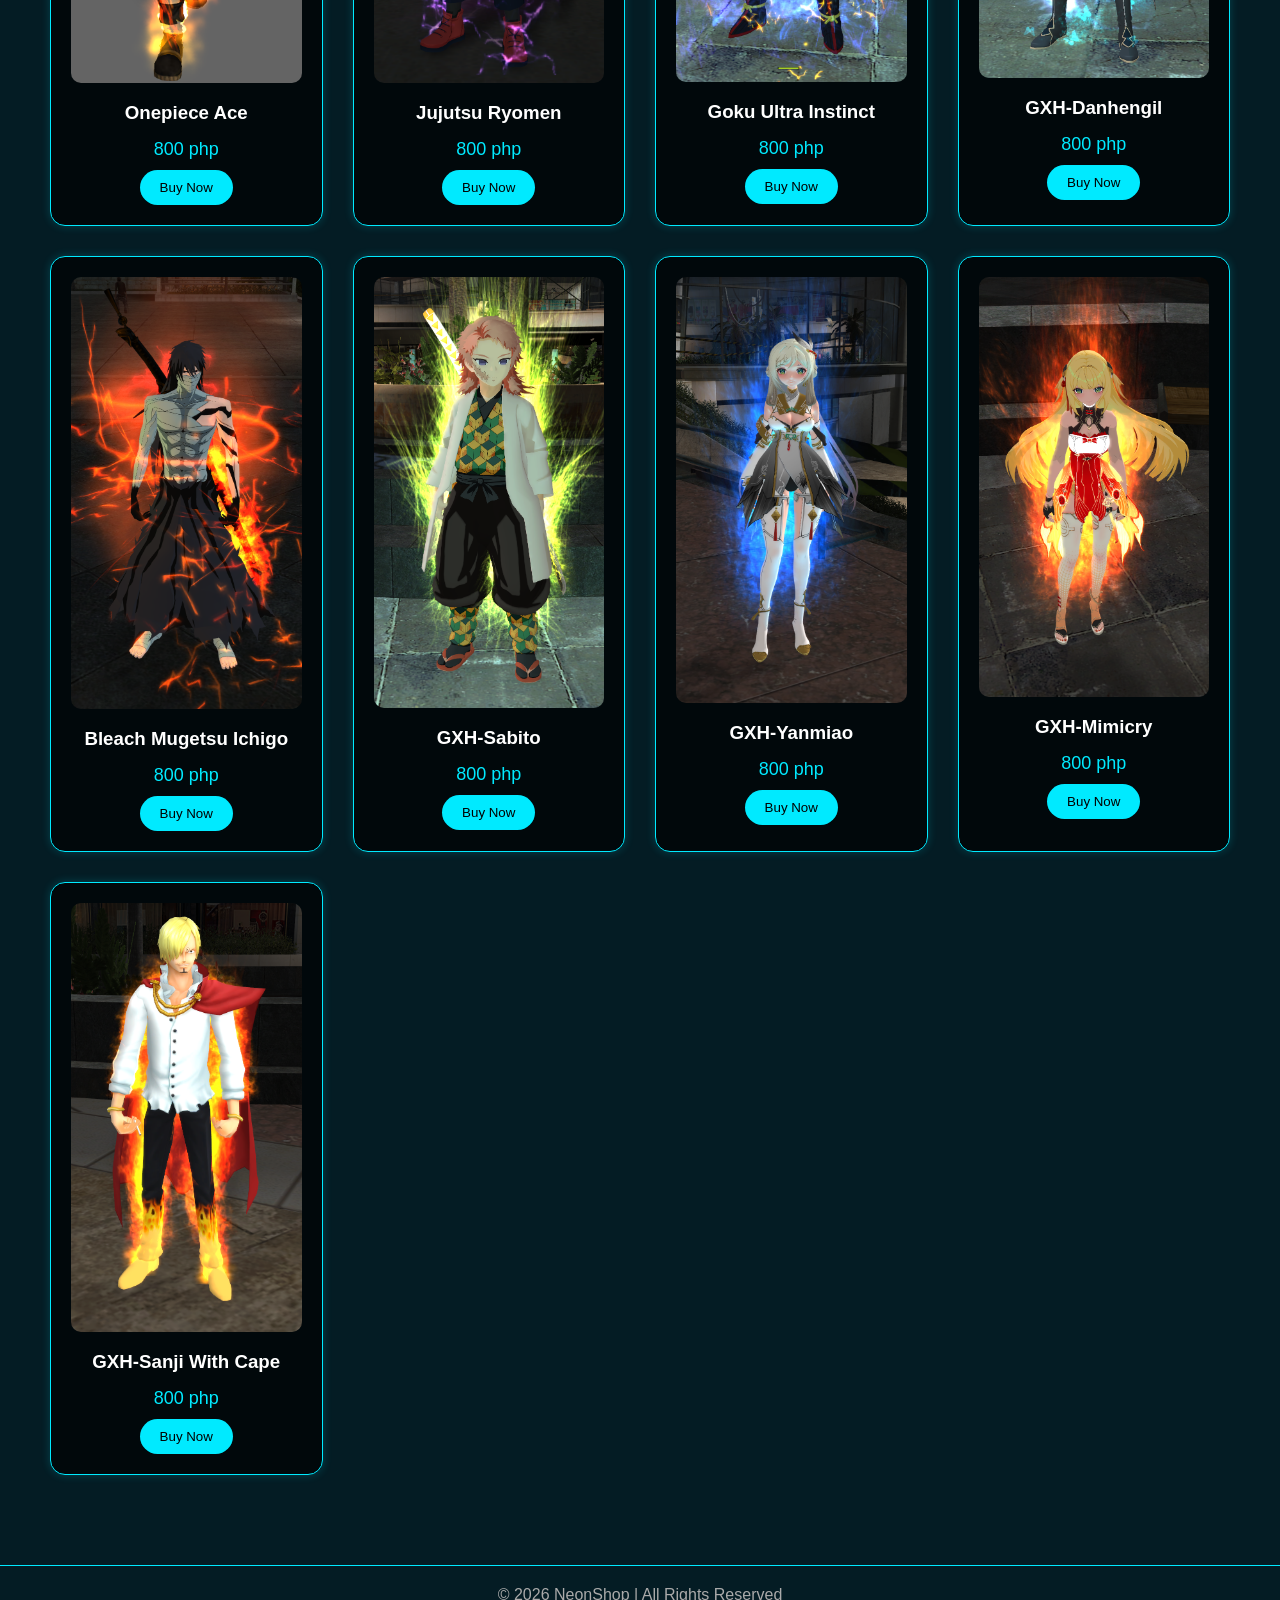
==== commit f5718bff: "Add files via upload" ====
--- a/index.html
+++ b/index.html
@@ -266,6 +266,57 @@
       <div class="price">800 php</div>
       <button class="btn">Buy Now</button>
     </div>
+            <div class="card">
+      <a href="https://drive.google.com/file/d/1gizcJpHUS7Qhn8Yvx7bMXGZu2Whqz9aT/view?usp=drive_link"target="_blank" rel="noopener noreferrer">
+      <img src="products/DragonBallZ Goku Ultra Instinct.png" alt=""></a>
+      <h3>Goku Ultra Instinct</h3>
+      <div class="price">800 php</div>
+      <button class="btn">Buy Now</button>
+    </div>
+                <div class="card">
+      <a href="https://drive.google.com/file/d/1lhKSX707QSFpF89ruIzzceVwyInfyhom/view?usp=drive_link"target="_blank" rel="noopener noreferrer">
+      <img src="products/GXH-Danhengil.png" alt=""></a>
+      <h3>GXH-Danhengil</h3>
+      <div class="price">800 php</div>
+      <button class="btn">Buy Now</button>
+    </div>
+              <div class="card">
+      <a href="https://drive.google.com/file/d/1l7GiJeodoDHxSjwWQqQ7WmR_X6AAeTHr/view?usp=drive_link"target="_blank" rel="noopener noreferrer">
+      <img src="products/GXH-MUNGETSU-FIRE-ELEC.png" alt=""></a>
+      <h3>Bleach Mugetsu Ichigo</h3>
+      <div class="price">800 php</div>
+      <button class="btn">Buy Now</button>
+    </div>
+              <div class="card">
+      <a href="https://drive.google.com/file/d/1Zrq6bYSVgZLOdqzQ5O5ioNtIbVbBNHLc/view?usp=drive_link"target="_blank" rel="noopener noreferrer">
+      <img src="products/GXH-SABITO.png" alt=""></a>
+      <h3>GXH-Sabito</h3>
+      <div class="price">800 php</div>
+      <button class="btn">Buy Now</button>
+    </div>
+             <div class="card">
+      <a href="https://drive.google.com/file/d/1YWtbhEJxA5tA09_rtzueBieGoIANBsLz/view?usp=drive_link"target="_blank" rel="noopener noreferrer">
+      <img src="products/GXH-YANMIAO.png" alt=""></a>
+      <h3>GXH-Yanmiao</h3>
+      <div class="price">800 php</div>
+      <button class="btn">Buy Now</button>
+    </div>
+           <div class="card">
+      <a href="https://drive.google.com/file/d/1a3WIXcZkKG9fvF2J-0qg5RnAyPoDdnA5/view?usp=drive_link"target="_blank" rel="noopener noreferrer">
+      <img src="products/GXH-MIMICRY.png" alt=""></a>
+      <h3>GXH-Mimicry</h3>
+      <div class="price">800 php</div>
+      <button class="btn">Buy Now</button>
+    </div>
+       <div class="card">
+      <a href="https://drive.google.com/file/d/1yjOb6JkkTyRpxWOCwMm4-ub3uxmNKHjN/view?usp=drive_link"target="_blank" rel="noopener noreferrer">
+      <img src="products/GXH-SANJI-WITH-CAPE.png" alt=""></a>
+      <h3>GXH-Sanji With Cape</h3>
+      <div class="price">800 php</div>
+      <button class="btn">Buy Now</button>
+    </div>
+
+
   </div>
 
   <!-- Footer -->
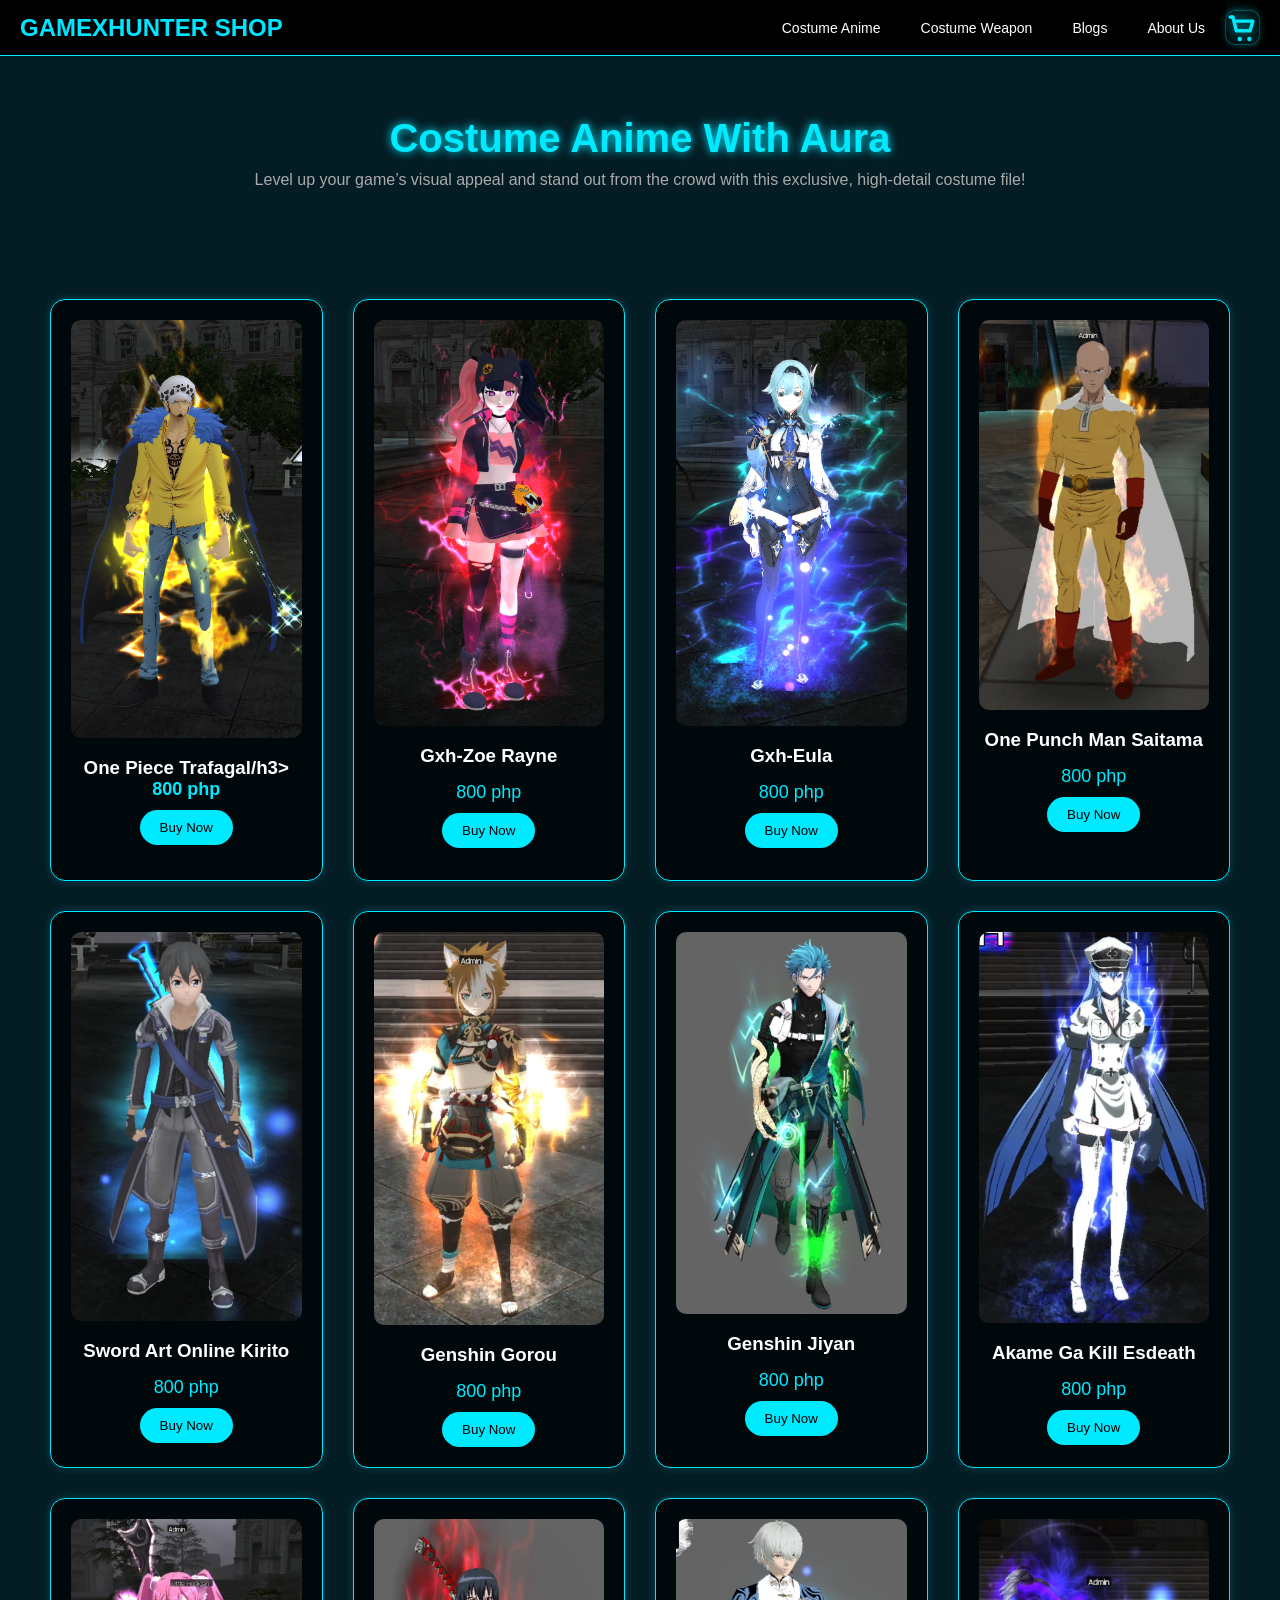
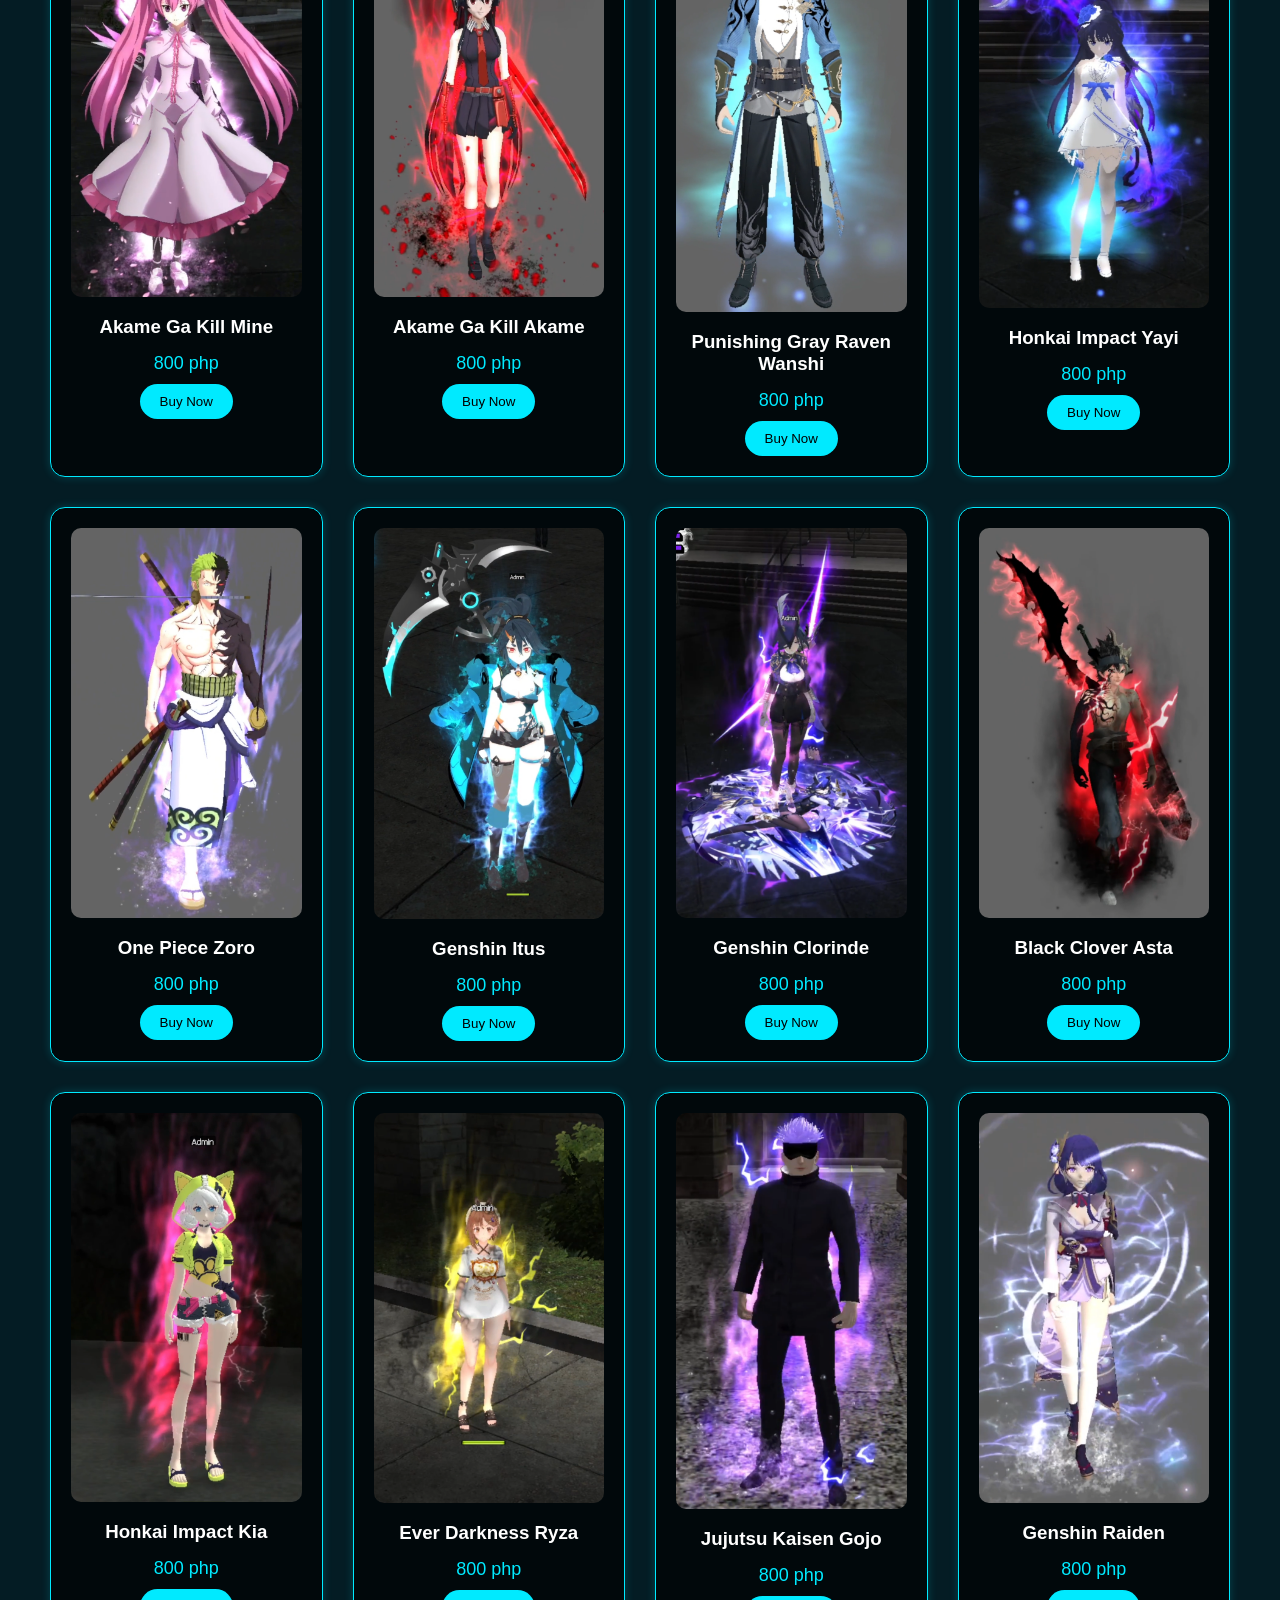
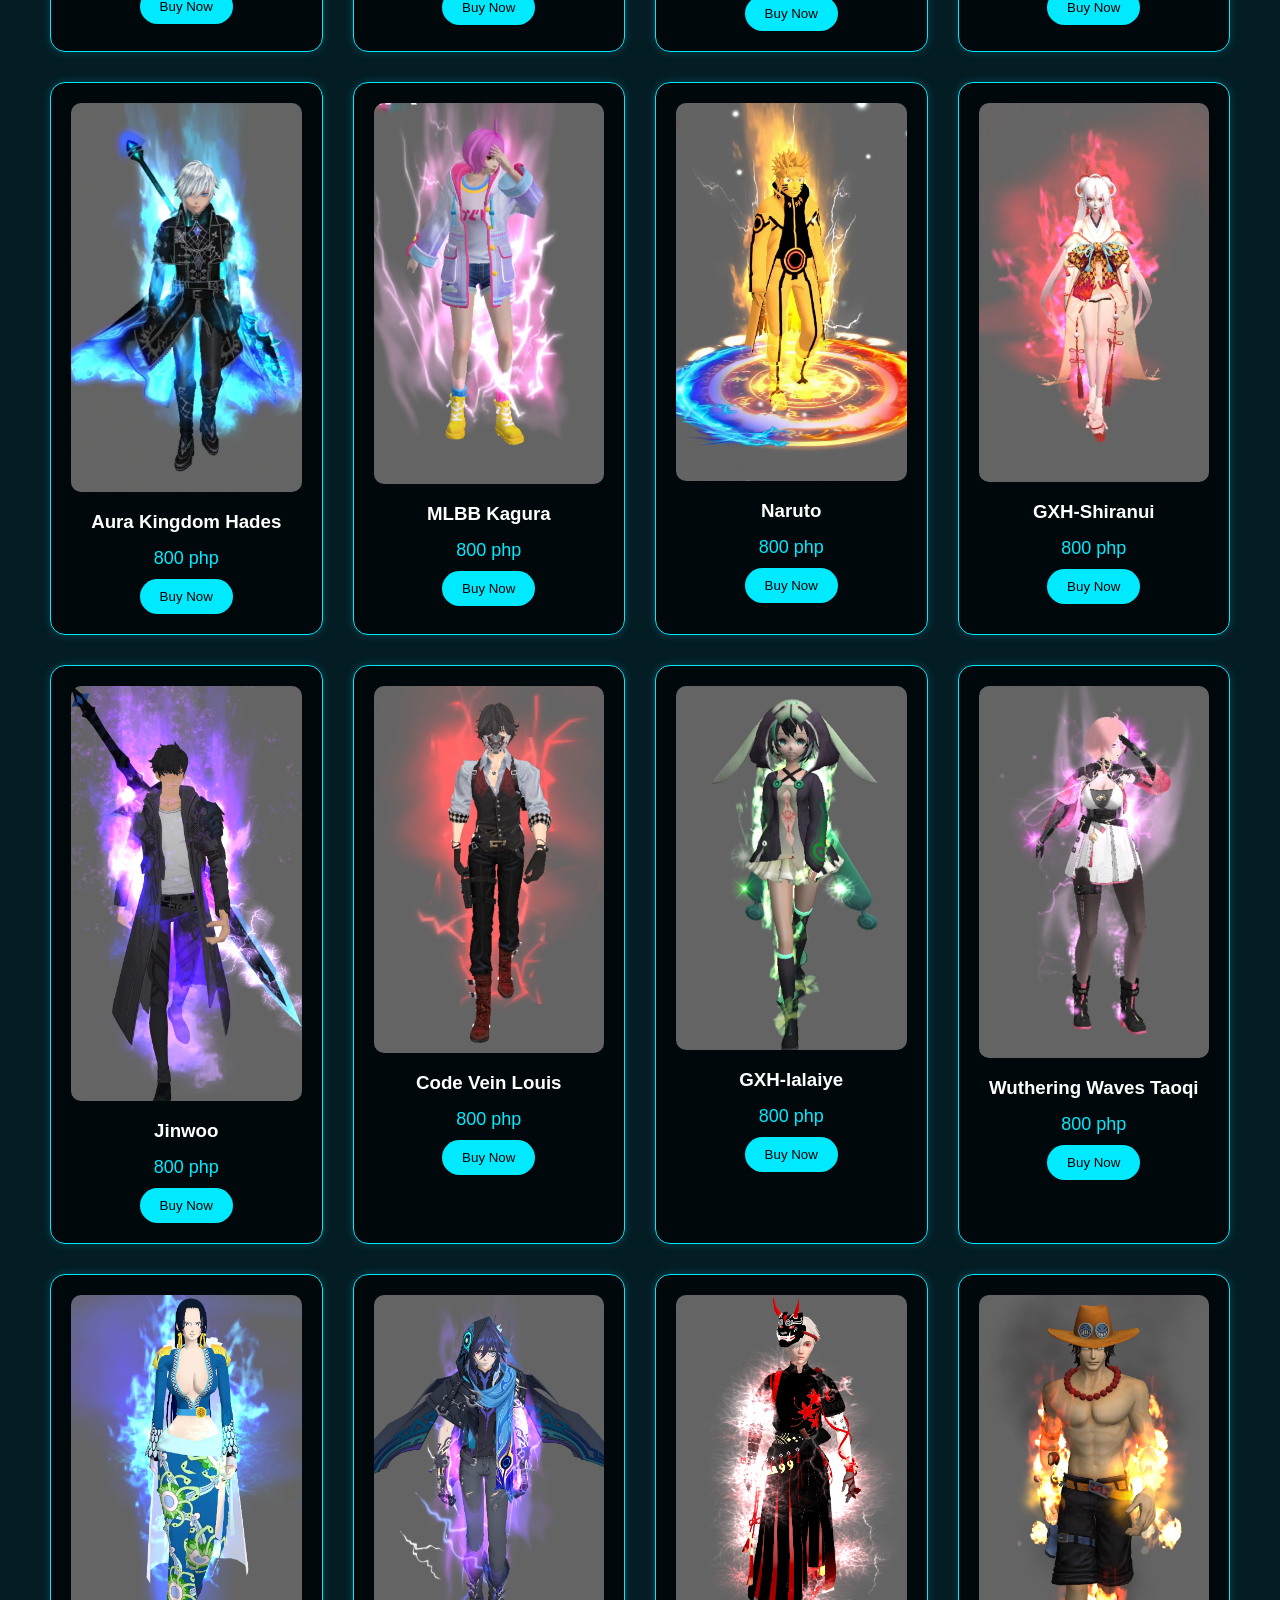
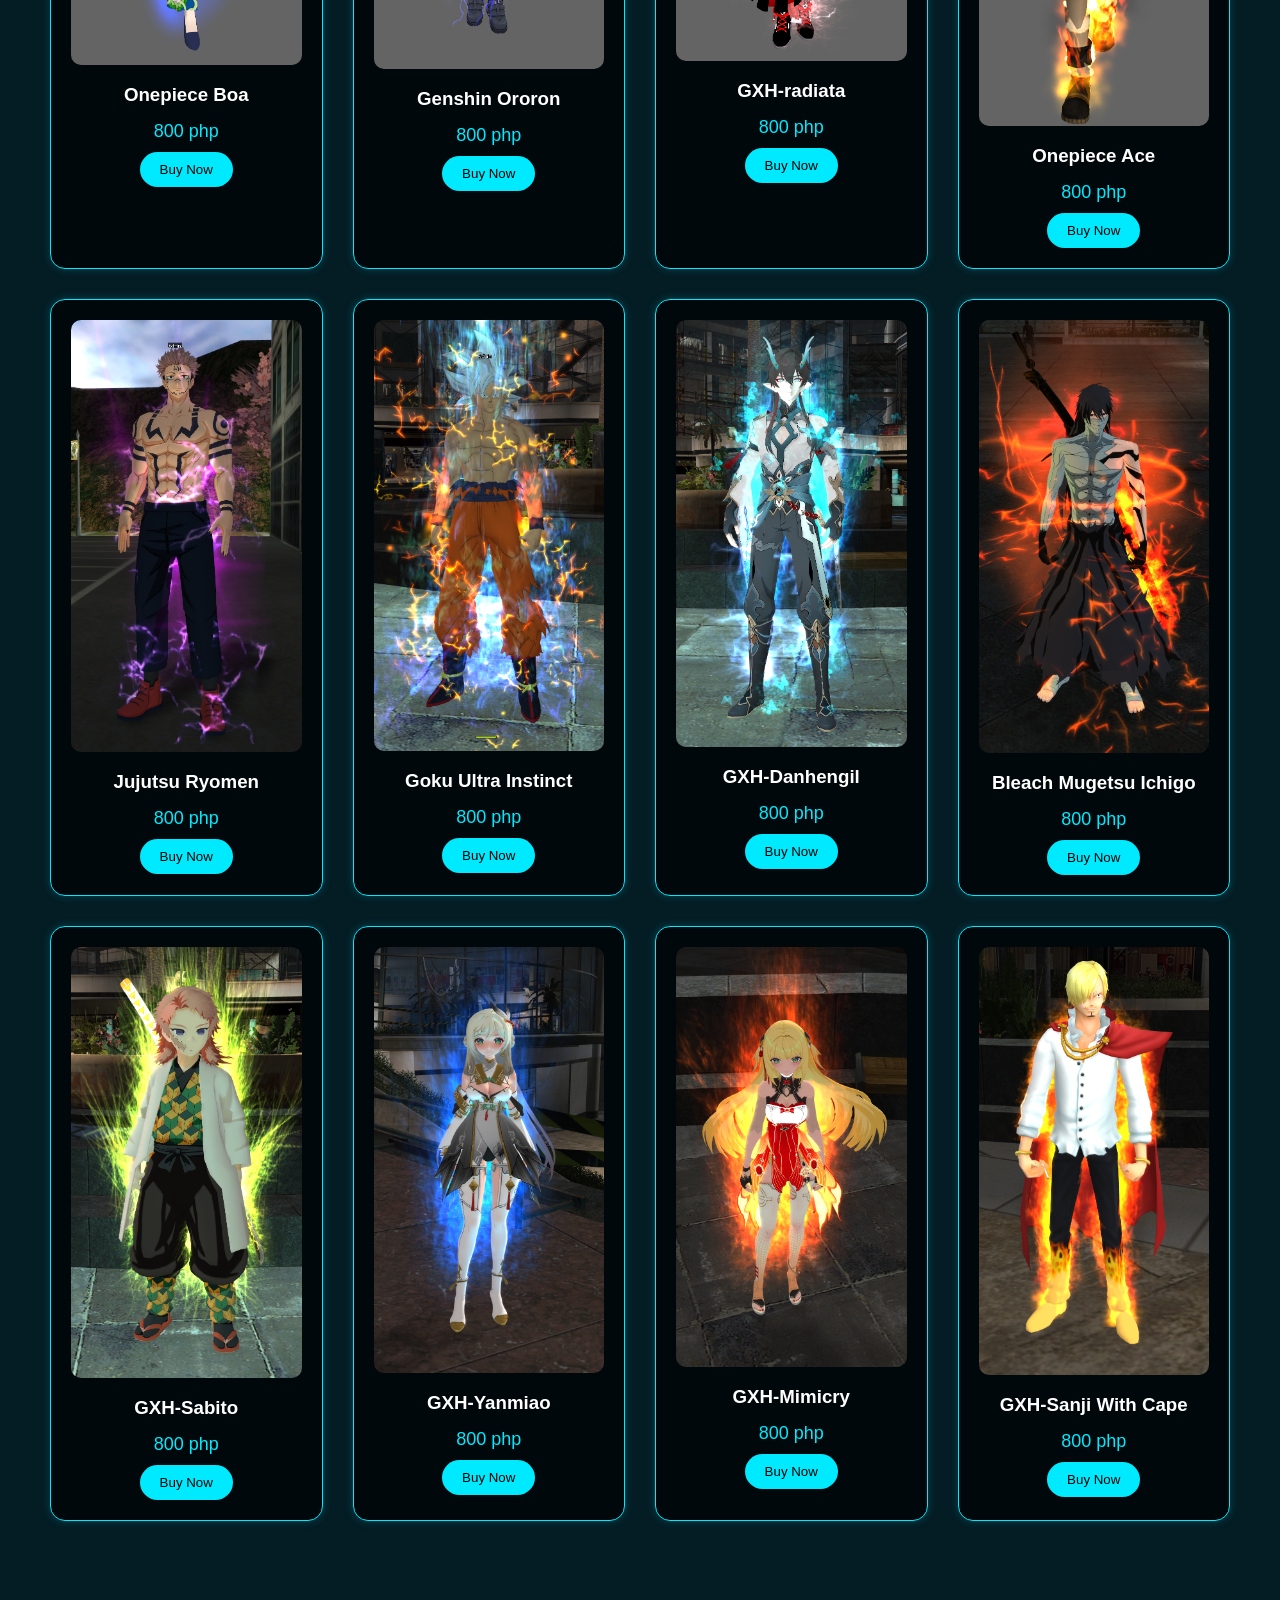
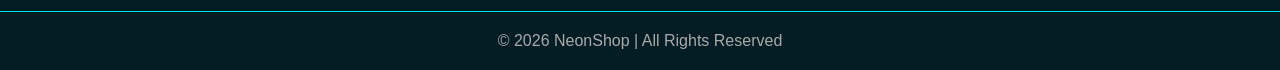
==== commit 241ba108: "Add files via upload" ====
--- a/index.html
+++ b/index.html
@@ -39,6 +39,30 @@
 
   <!-- Products -->
   <div class="products">
+      <div class="card">
+       <a href="https://drive.google.com/file/d/1OsbEII66NkUkpUtp7IeC-AueisGXJ8jT/view?usp=drive_link"target="_blank" rel="noopener noreferrer">
+      <img src="products/OnePiece Trafagal.png" alt=""></a>
+      <h3>One Piece Trafagal/h3>
+     <div class="price">800 php</div>
+      <a href="https://www.facebook.com/profile.php?id=100090138542894"target="_blank" rel="noopener noreferrer">
+     <button class="btn">Buy Now</button></a>
+    </div>
+     <div class="card">
+       <a href="https://drive.google.com/file/d/1H2Tp6qvNrMZMPURKTeNR4aRQmK8E3mul/view?usp=drive_link"target="_blank" rel="noopener noreferrer">
+      <img src="products/gxh-zoe-rayne.png" alt=""></a>
+      <h3>Gxh-Zoe Rayne</h3>
+     <div class="price">800 php</div>
+      <a href="https://www.facebook.com/profile.php?id=100090138542894"target="_blank" rel="noopener noreferrer">
+     <button class="btn">Buy Now</button></a>
+    </div>
+    <div class="card">
+       <a href="https://drive.google.com/file/d/1xSeEt1qnJC5eAirwWJBRVuJzCIyQw7ke/view?usp=drive_link"target="_blank" rel="noopener noreferrer">
+      <img src="products/gxh-eula.png" alt=""></a>
+      <h3>Gxh-Eula</h3>
+     <div class="price">800 php</div>
+      <a href="https://www.facebook.com/profile.php?id=100090138542894"target="_blank" rel="noopener noreferrer">
+     <button class="btn">Buy Now</button></a>
+    </div>
     
     <div class="card">
        <a href="https://drive.google.com/file/d/1AxLoze5FqZwTu7kdZCGGW97XCKWRim-o/view?usp=drive_link"target="_blank" rel="noopener noreferrer">
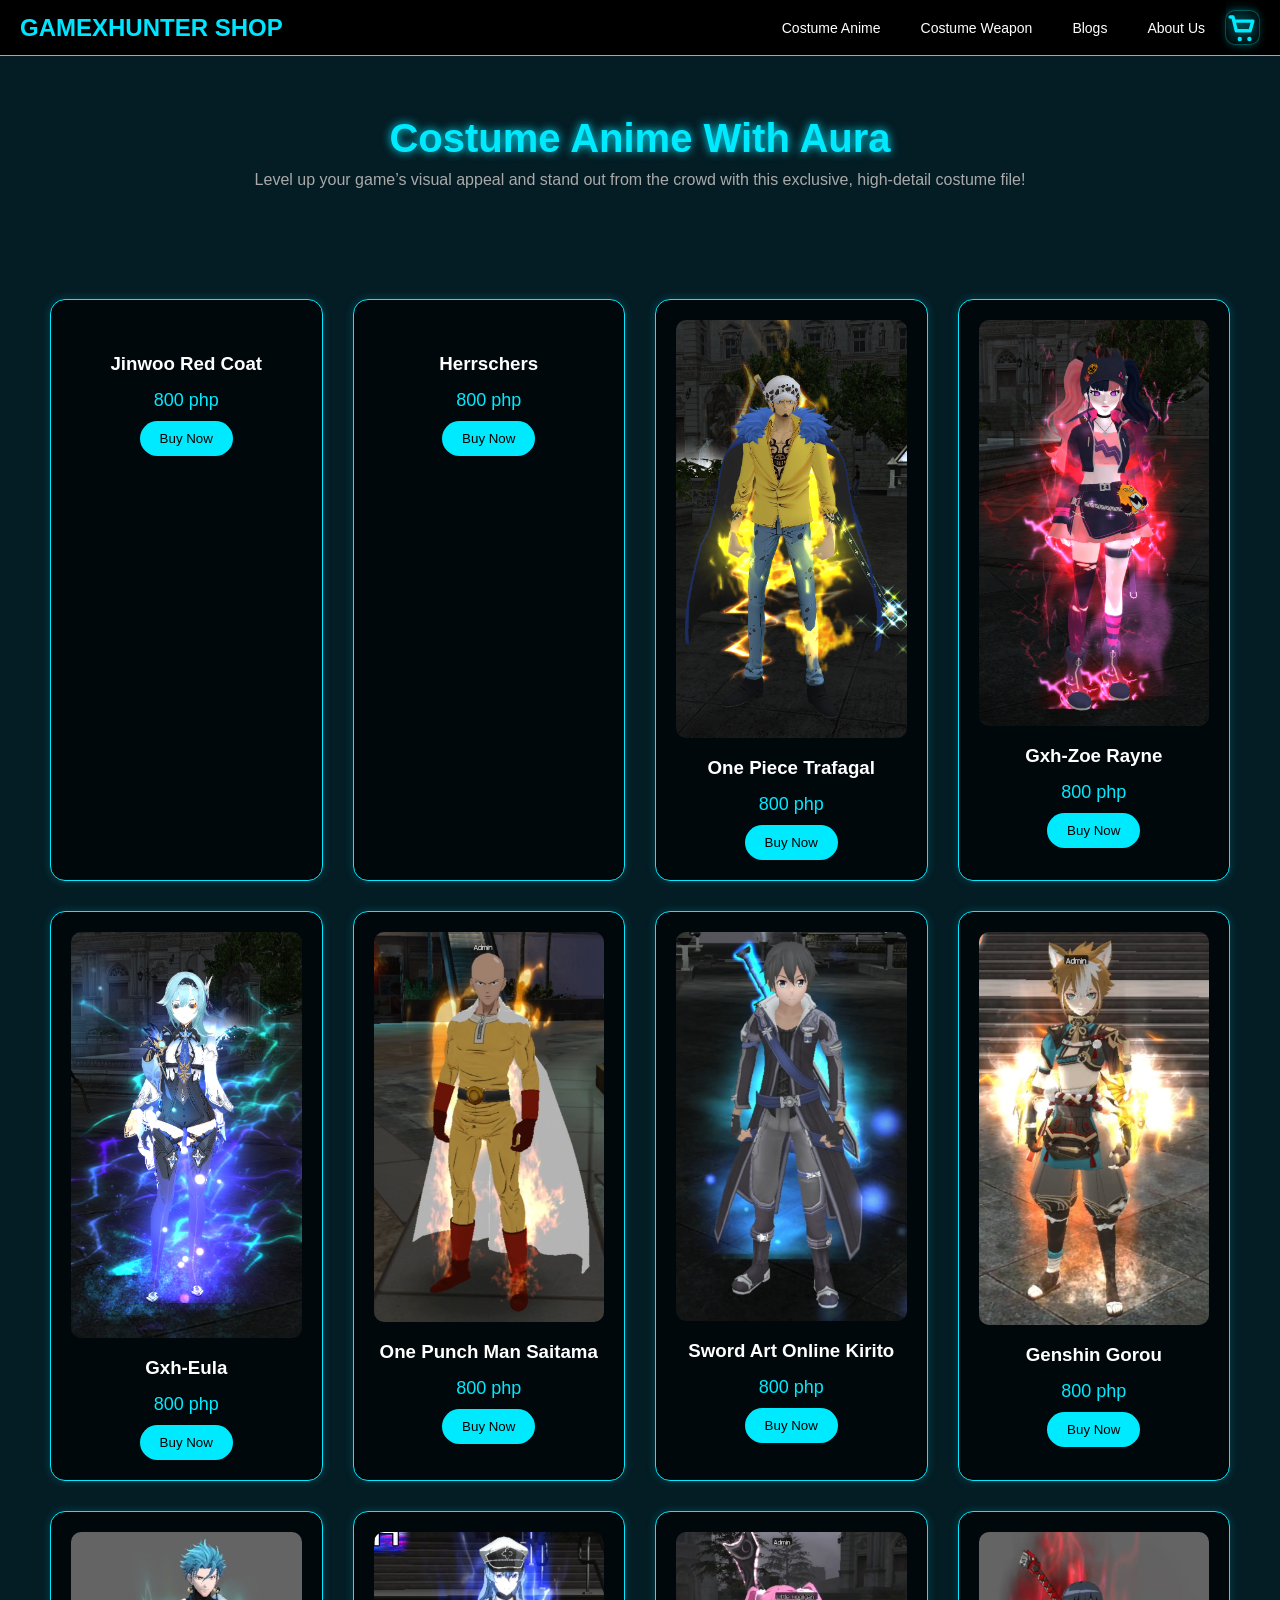
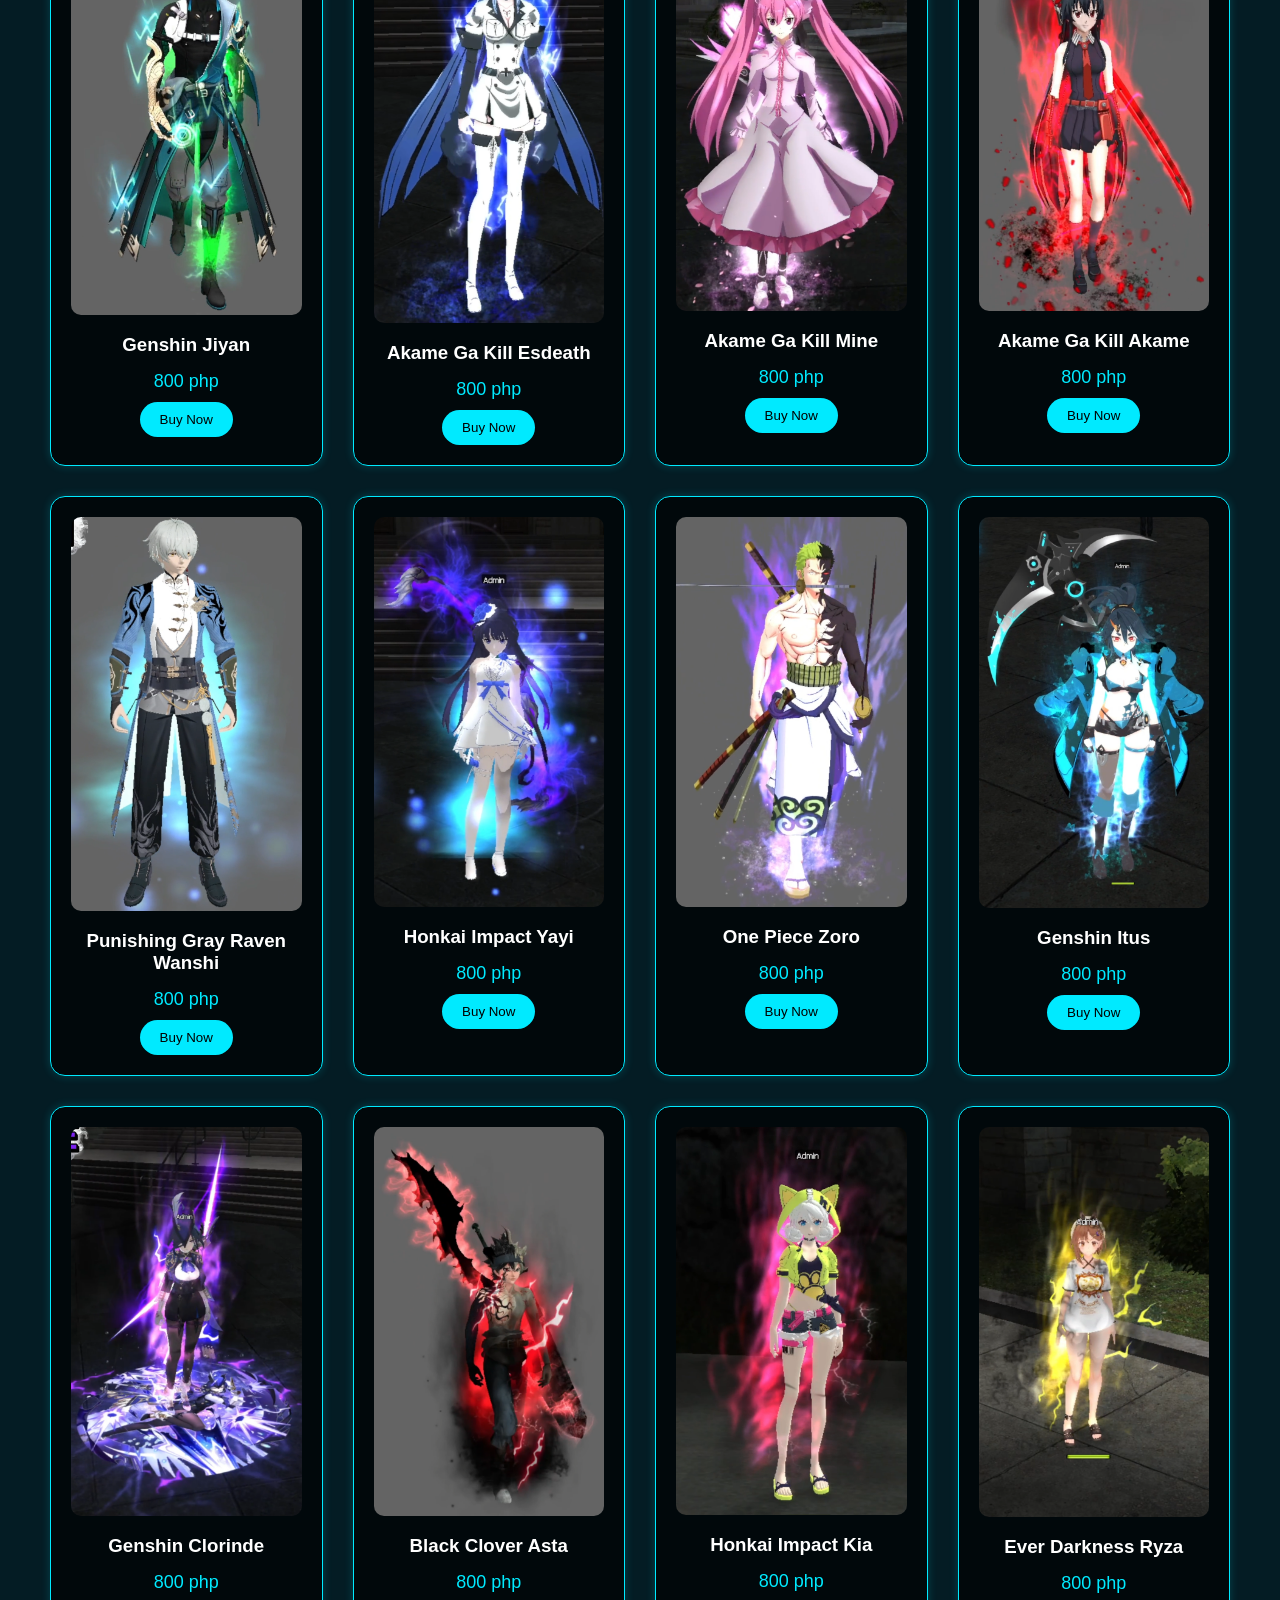
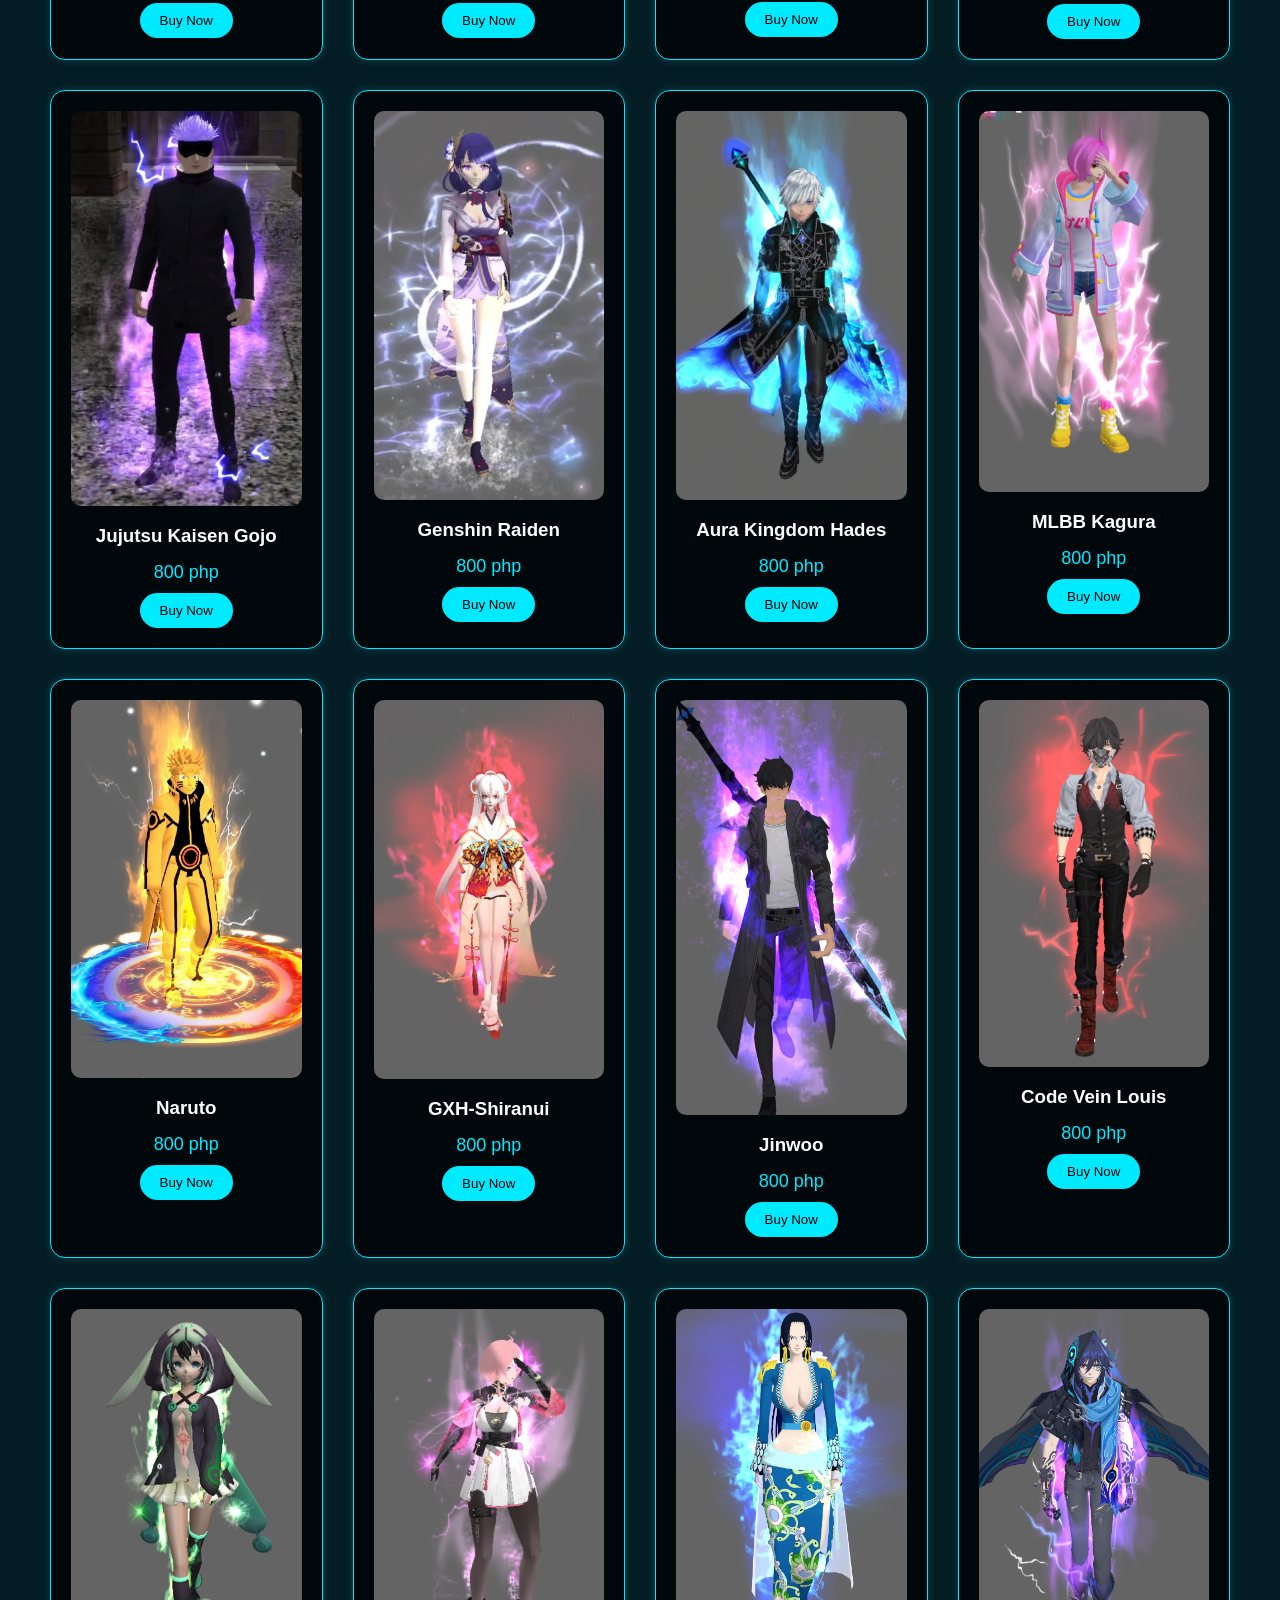
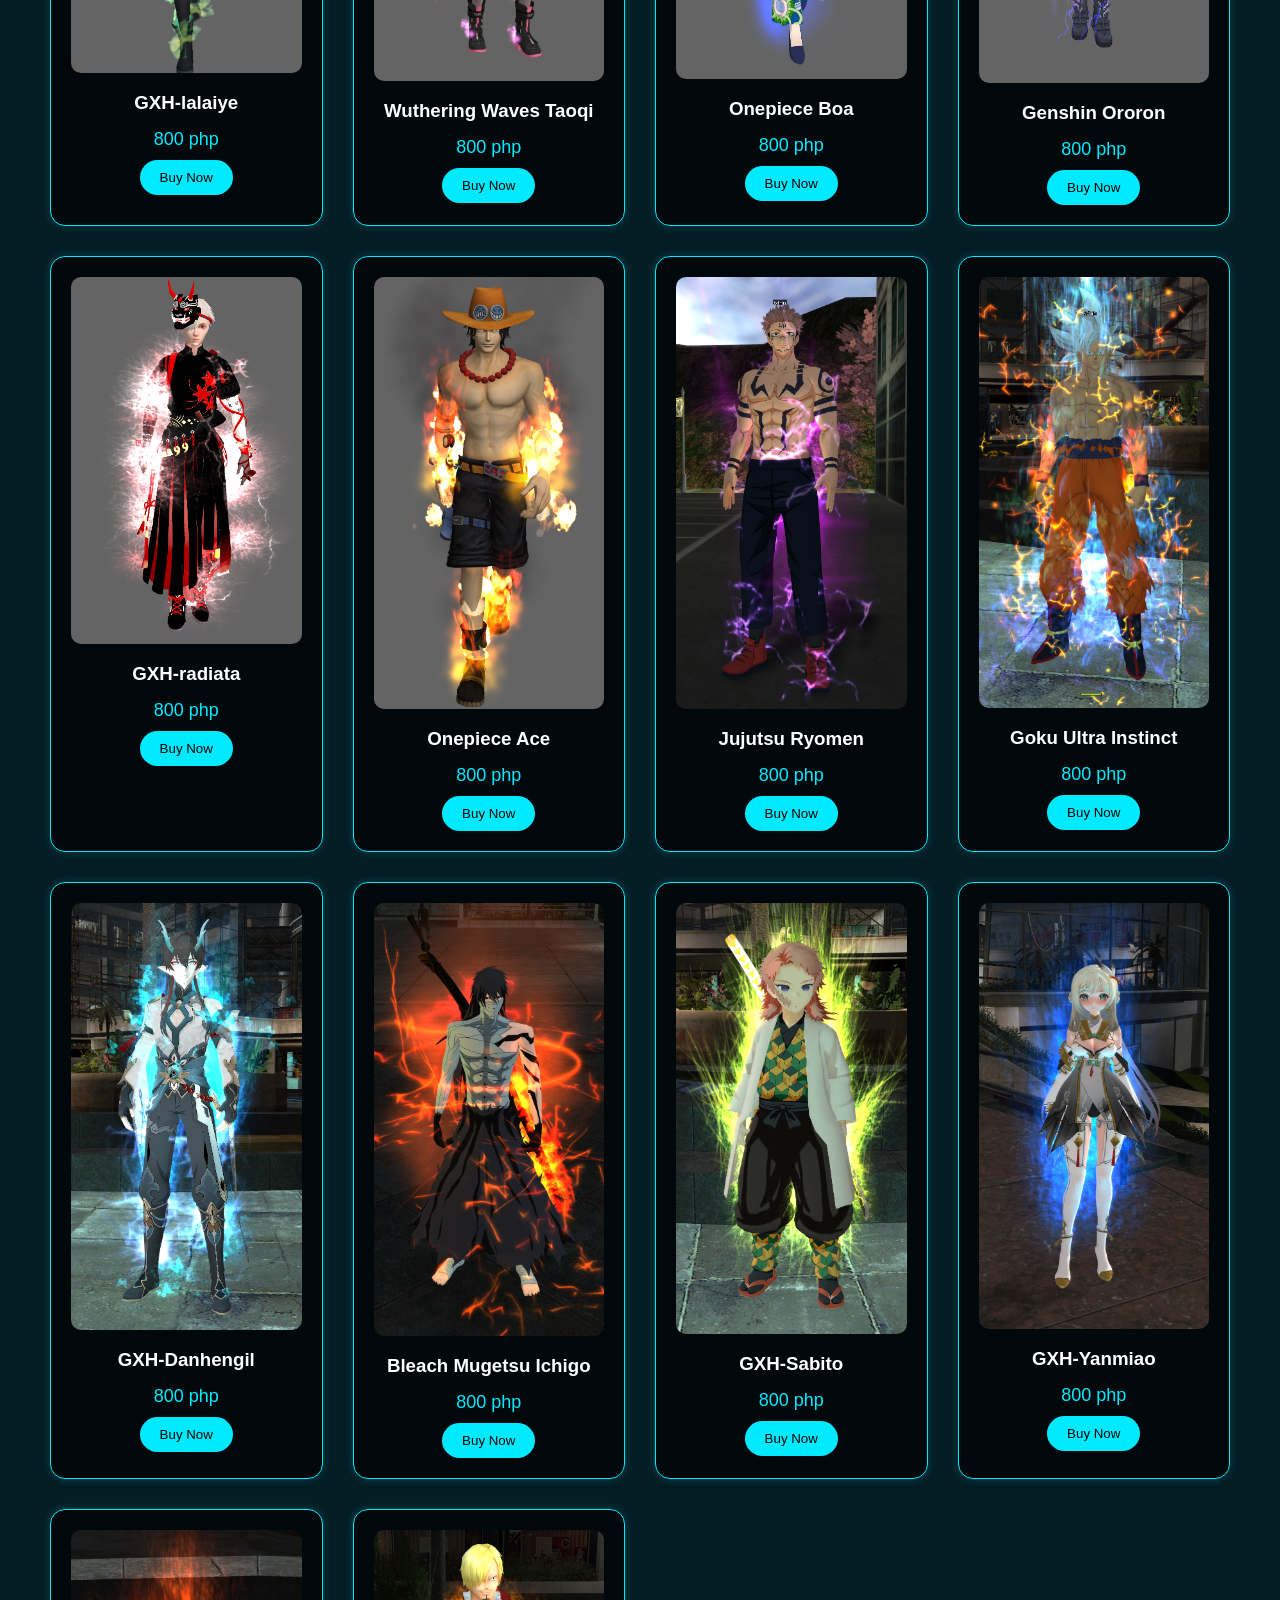
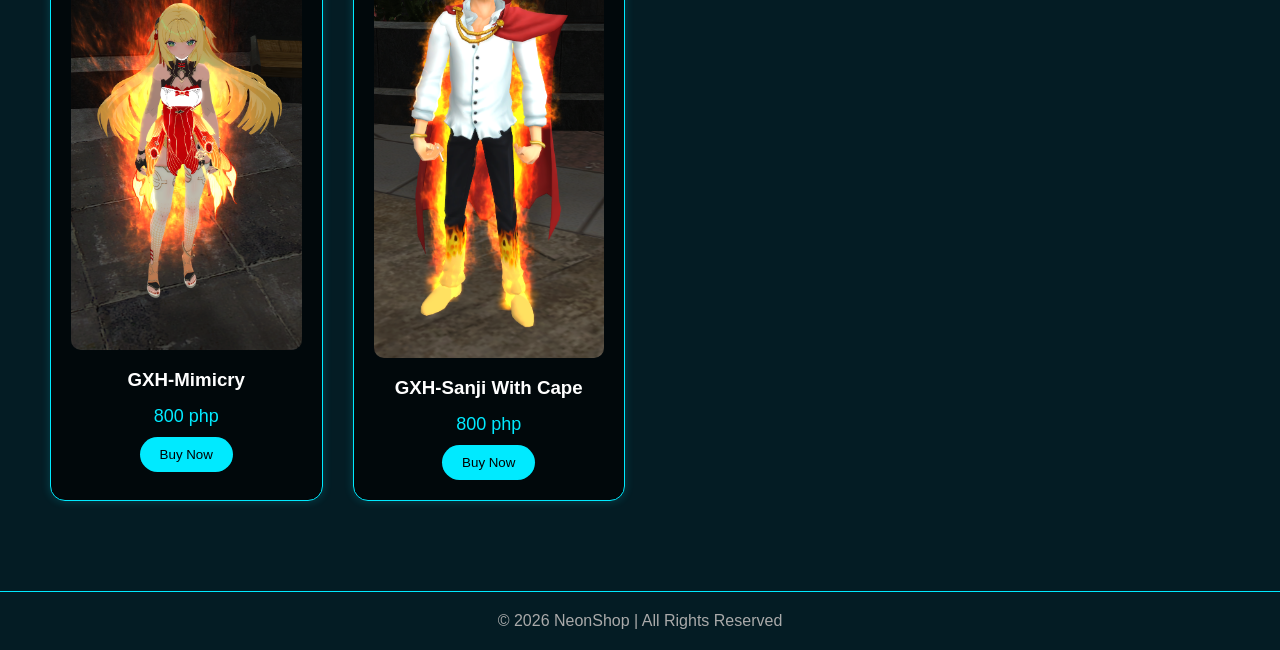
==== commit bf4c37a0: "Add files via upload" ====
--- a/index.html
+++ b/index.html
@@ -39,10 +39,26 @@
 
   <!-- Products -->
   <div class="products">
+     <div class="card">
+       <a href="https://drive.google.com/file/d/1KW4z-7EoDsxwvKAZ1roBrPQTxsjwXESb/view?usp=drive_link"target="_blank" rel="noopener noreferrer">
+      <img src="products/jinwoo red.png" alt=""></a>
+      <h3>Jinwoo Red Coat</h3>
+     <div class="price">800 php</div>
+      <a href="https://www.facebook.com/profile.php?id=100090138542894"target="_blank" rel="noopener noreferrer">
+     <button class="btn">Buy Now</button></a>
+     </div>
+      <div class="card">
+       <a href="https://drive.google.com/file/d/1pv71i9rMfVthrdw37rH7XdWoVxMFNhll/view?usp=drive_link"target="_blank" rel="noopener noreferrer">
+      <img src="products/Herrschers.png" alt=""></a>
+      <h3>Herrschers</h3>
+     <div class="price">800 php</div>
+      <a href="https://www.facebook.com/profile.php?id=100090138542894"target="_blank" rel="noopener noreferrer">
+     <button class="btn">Buy Now</button></a>
+    </div>
       <div class="card">
        <a href="https://drive.google.com/file/d/1OsbEII66NkUkpUtp7IeC-AueisGXJ8jT/view?usp=drive_link"target="_blank" rel="noopener noreferrer">
       <img src="products/OnePiece Trafagal.png" alt=""></a>
-      <h3>One Piece Trafagal/h3>
+      <h3>One Piece Trafagal</h3>
      <div class="price">800 php</div>
       <a href="https://www.facebook.com/profile.php?id=100090138542894"target="_blank" rel="noopener noreferrer">
      <button class="btn">Buy Now</button></a>
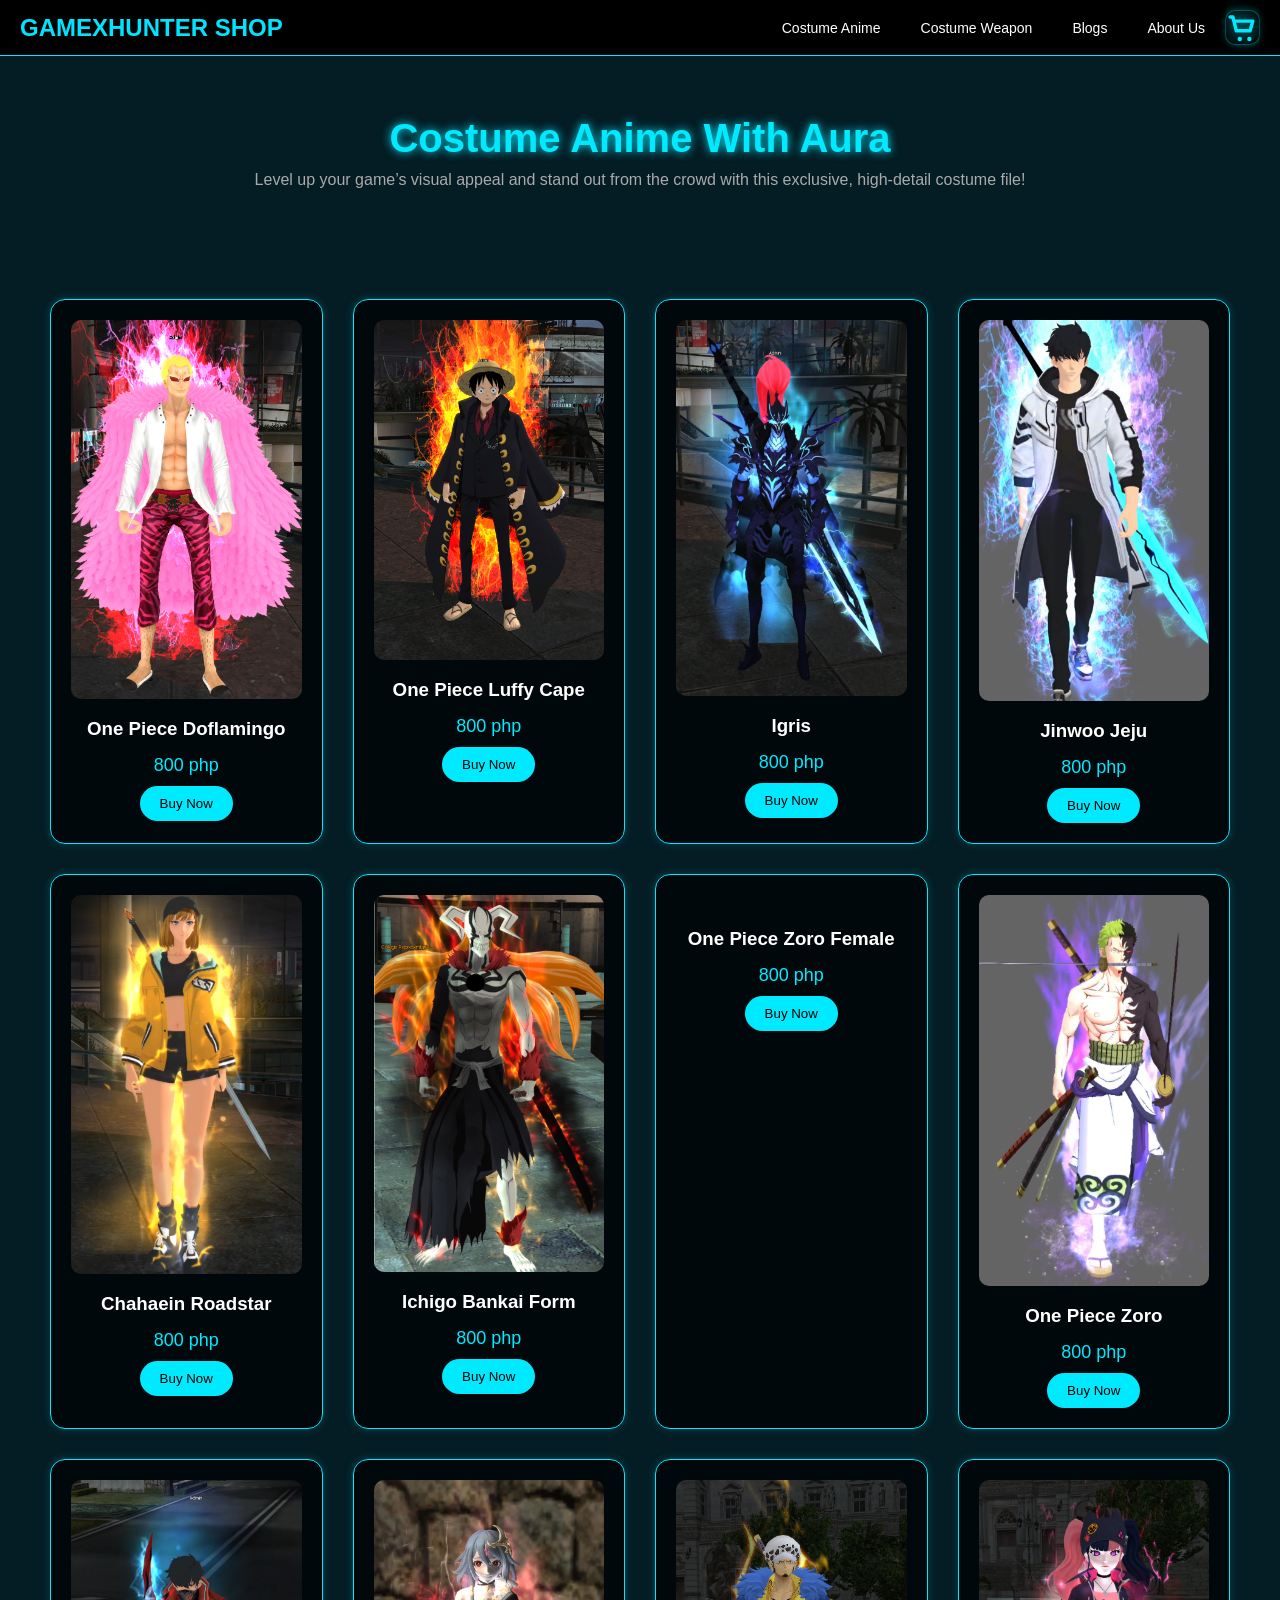
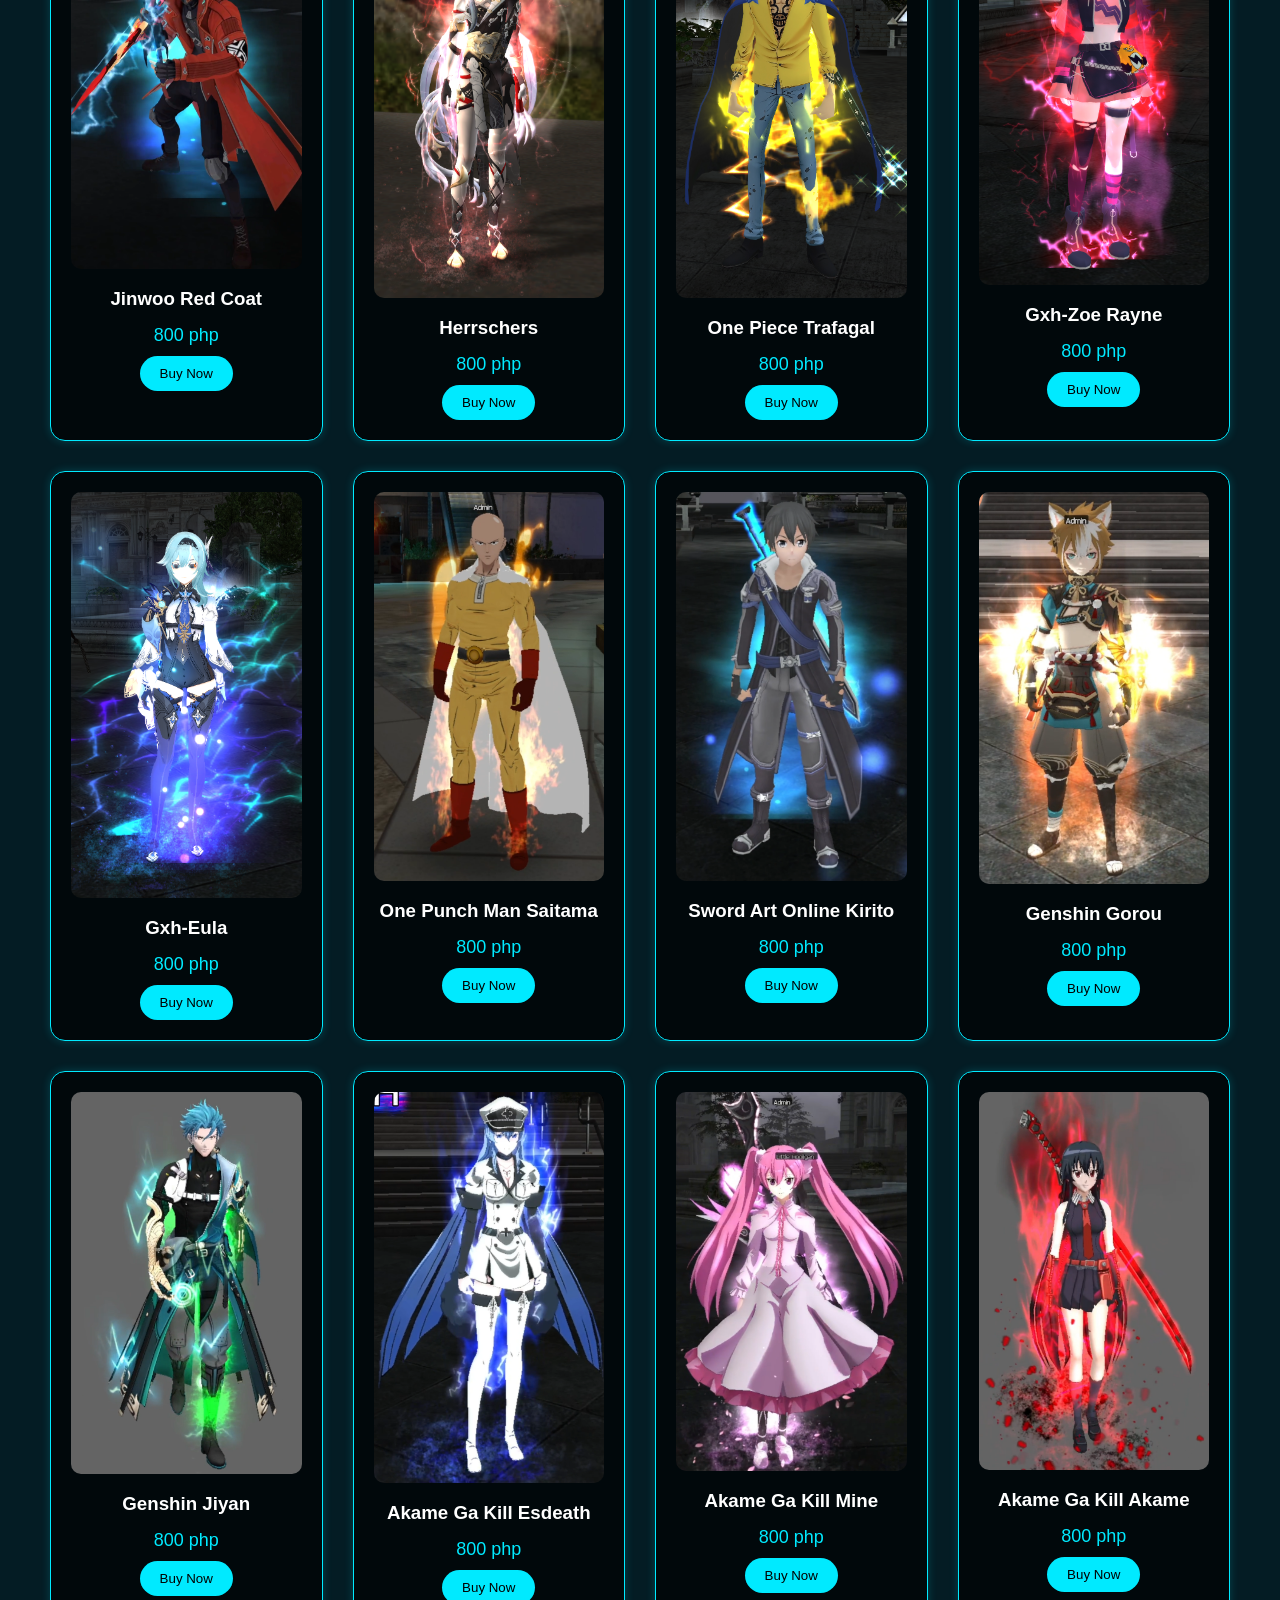
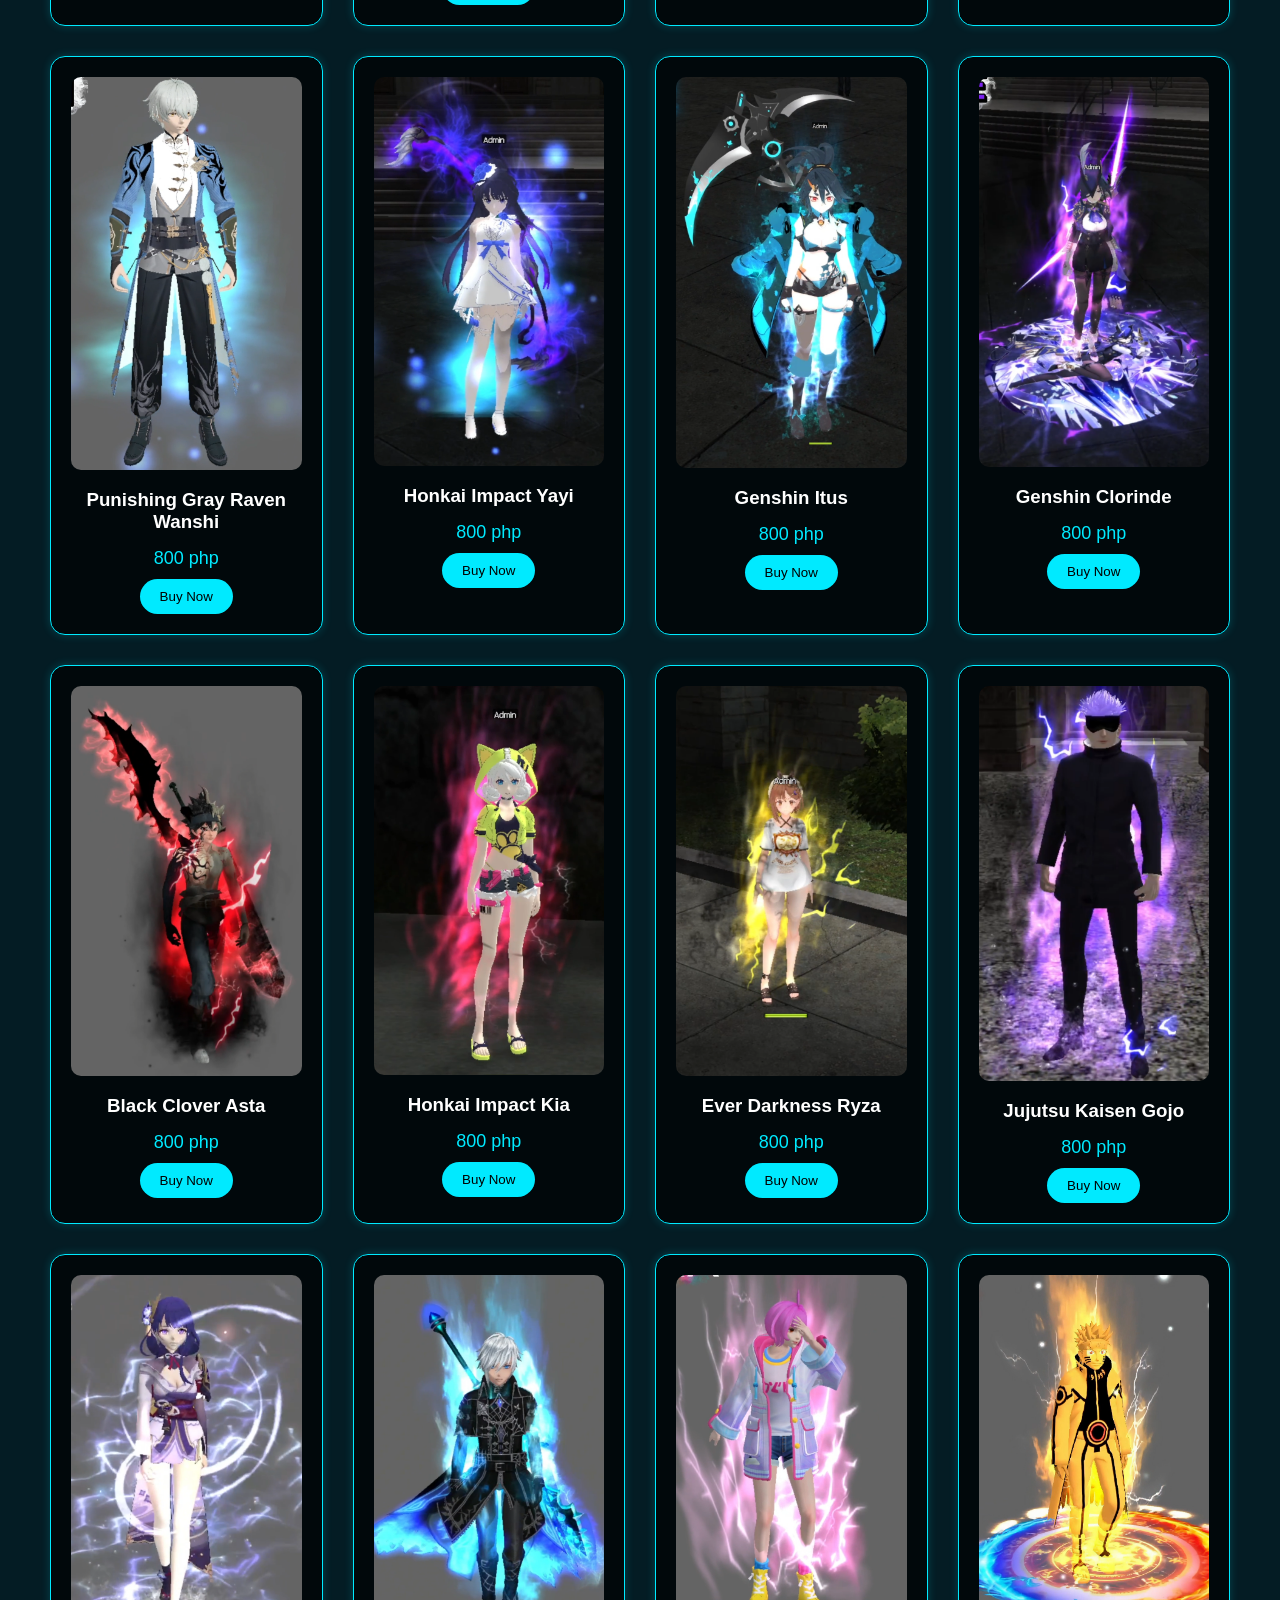
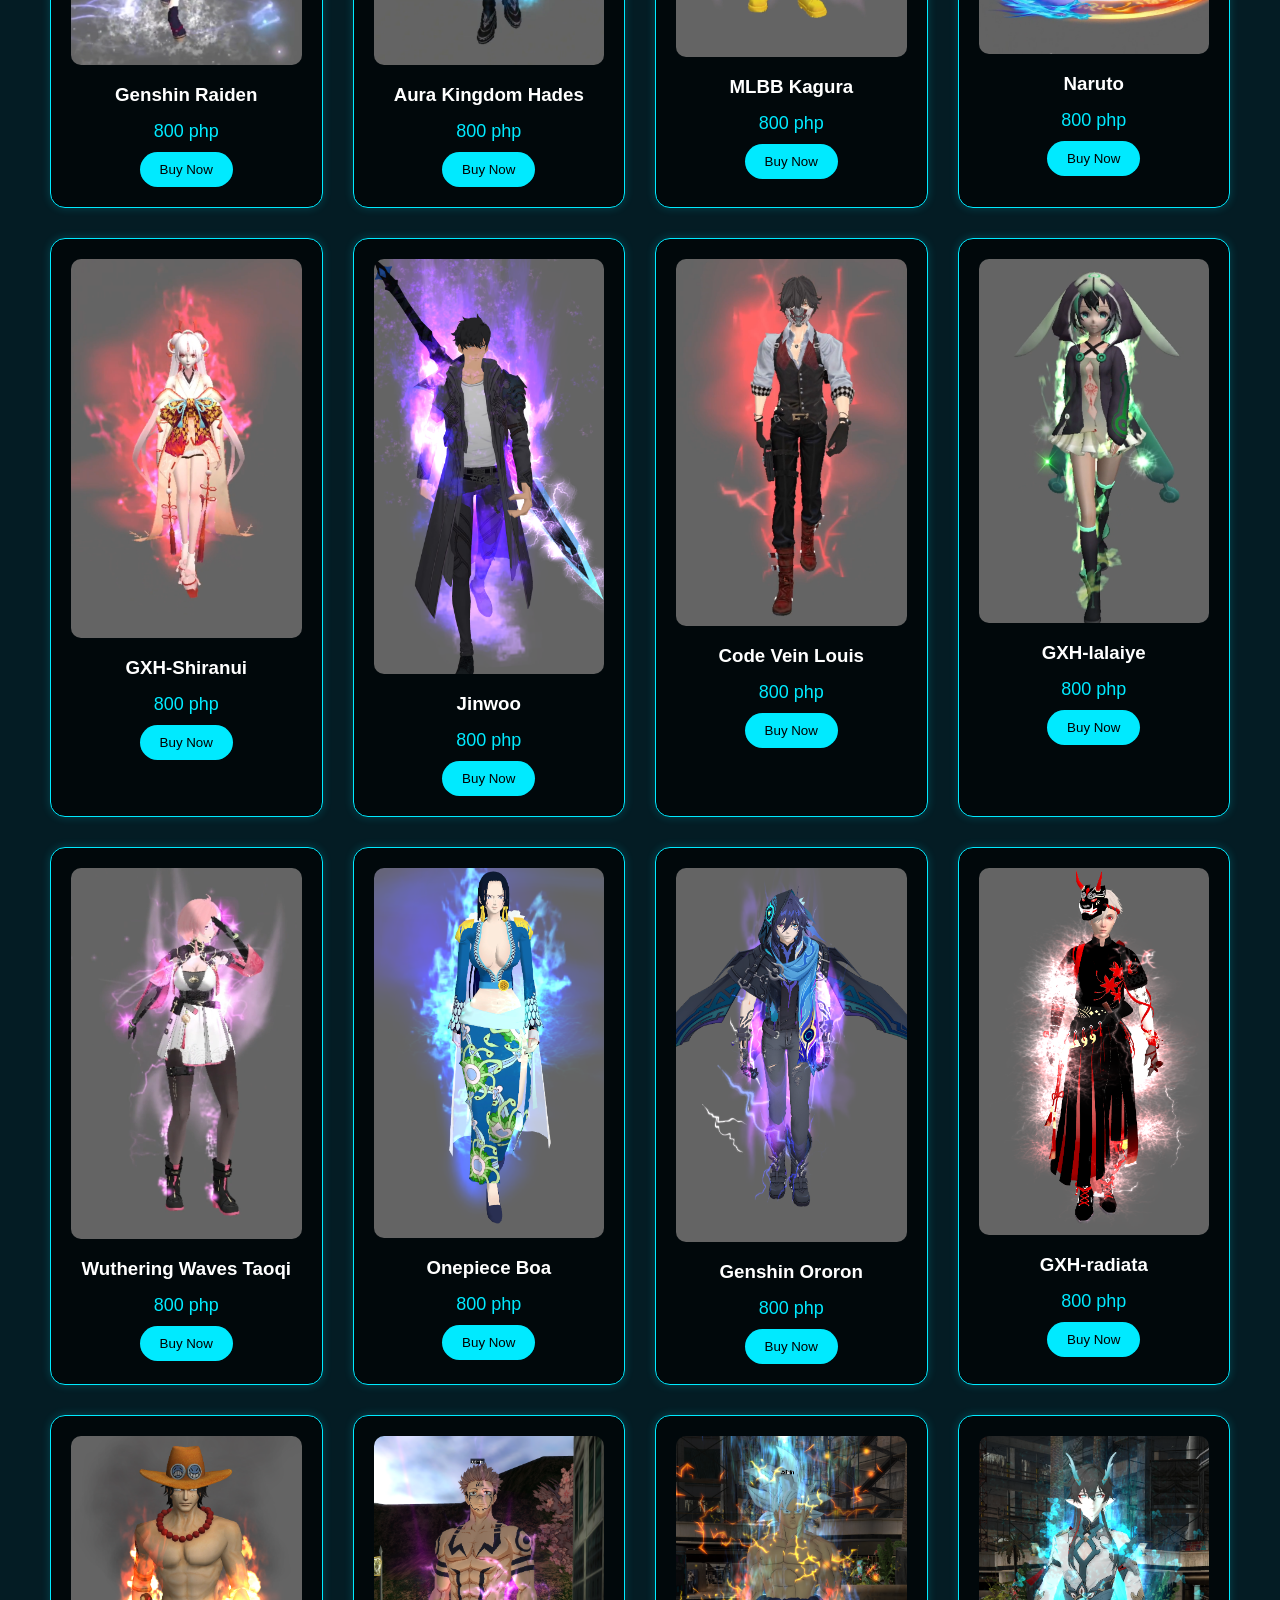
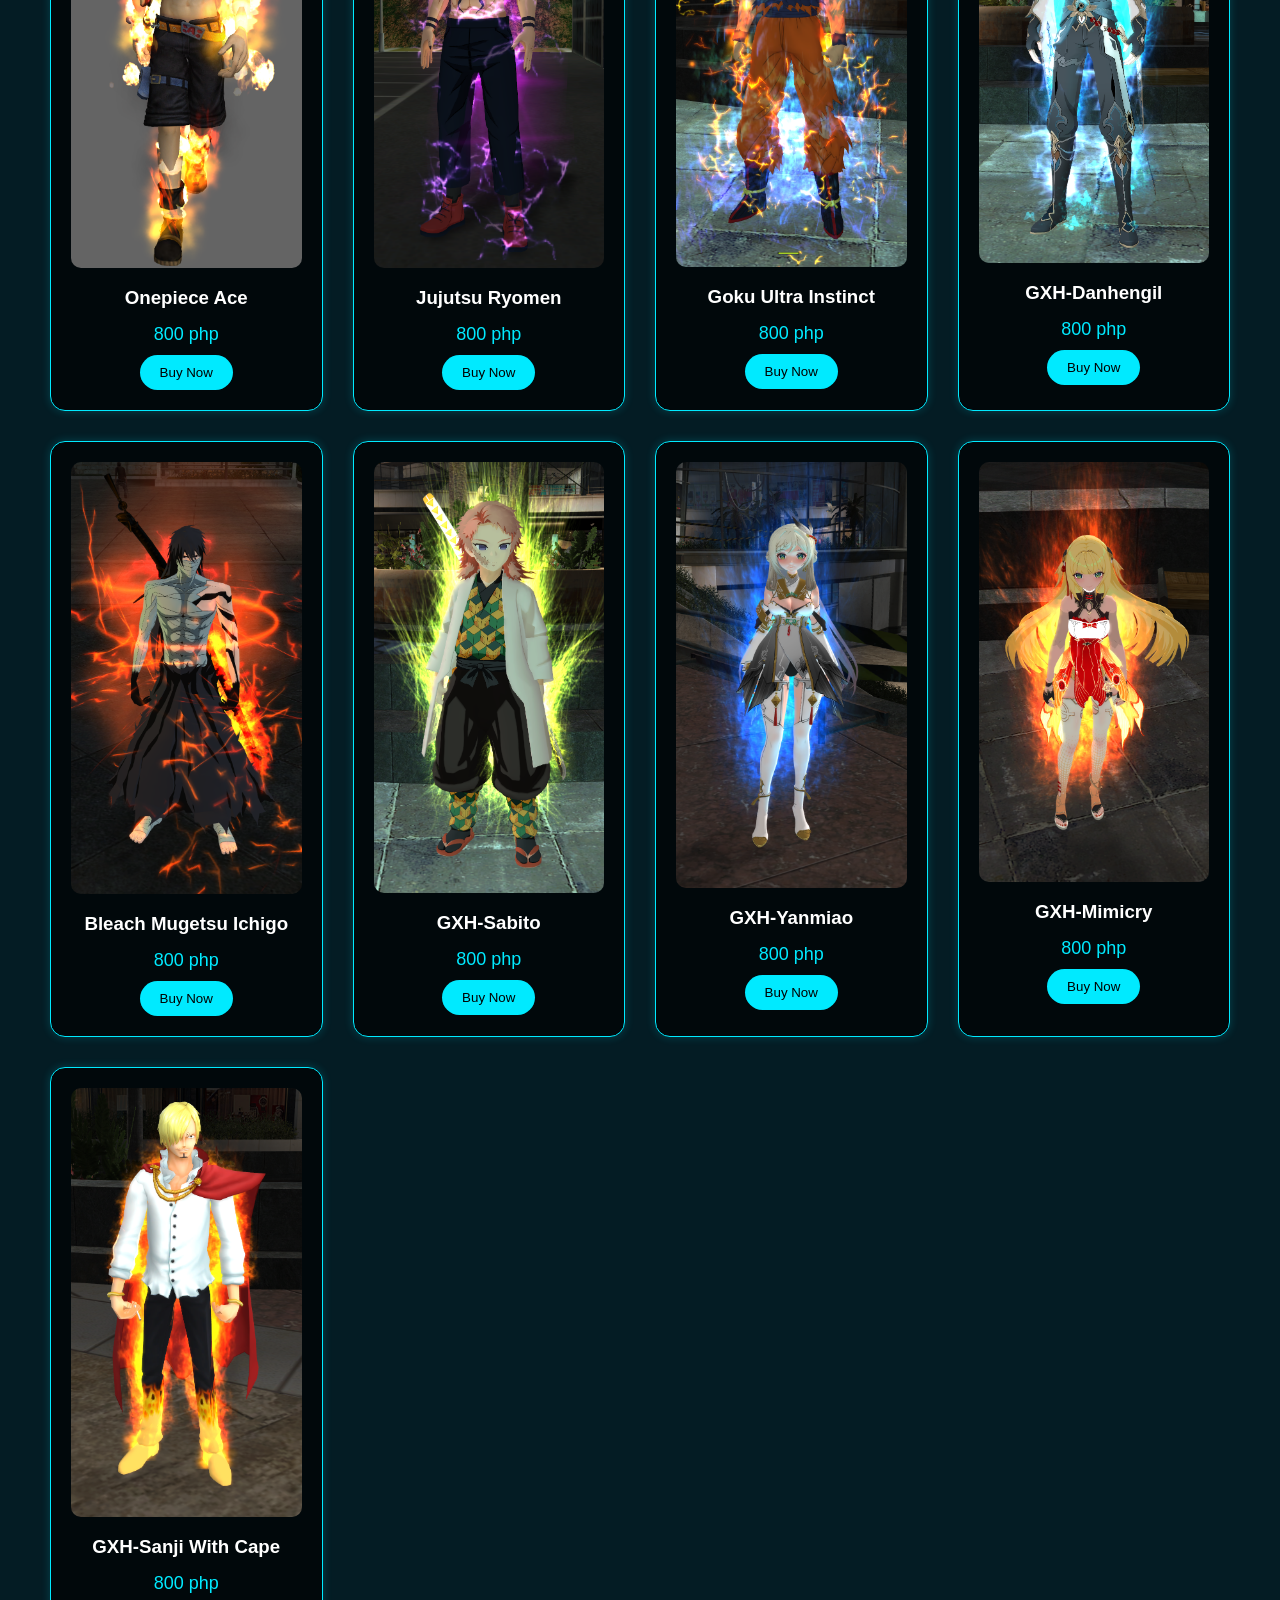
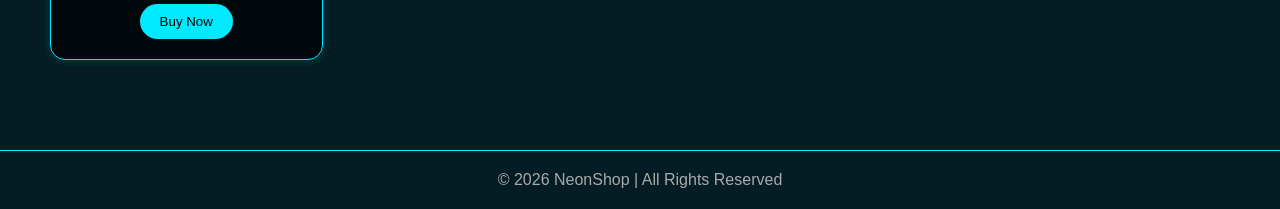
==== commit 149e622d: "Add files via upload" ====
--- a/index.html
+++ b/index.html
@@ -40,6 +40,62 @@
   <!-- Products -->
   <div class="products">
      <div class="card">
+      <a href="https://drive.google.com/file/d/1zy9hxdxzQiuux6ypVPslz7hV2Mvja_4k/view?usp=drive_link"target="_blank" rel="noopener noreferrer">
+      <img src="products/gxh-doplamingo.png" alt=""></a>
+      <h3>One Piece Doflamingo</h3>
+      <div class="price">800 php</div>
+      <button class="btn">Buy Now</button>
+    </div>
+       <div class="card">
+      <a href="https://drive.google.com/file/d/1g9cJUmx-d15uHmzlUvILpKCw823tKR3s/view?usp=drive_link"target="_blank" rel="noopener noreferrer">
+      <img src="products/GXH-LUFFY-CAPE-VERSION.png" alt=""></a>
+      <h3>One Piece Luffy Cape</h3>
+      <div class="price">800 php</div>
+      <button class="btn">Buy Now</button>
+    </div>
+     <div class="card">
+      <a href="https://drive.google.com/file/d/1SBgr4VZ-mdE6QzSnzV-HPDCV7WdIdFw-/view?usp=drive_link"target="_blank" rel="noopener noreferrer">
+      <img src="products/gxh-igris-with-sword.png" alt=""></a>
+      <h3>Igris</h3>
+      <div class="price">800 php</div>
+      <button class="btn">Buy Now</button>
+    </div>
+     <div class="card">
+      <a href="https://drive.google.com/file/d/1gff0mB4olPJ1h9ocGWcCF9HYYpeQufsZ/view?usp=drive_link"target="_blank" rel="noopener noreferrer">
+      <img src="products/GXH-JINWOO-JEJU.png" alt=""></a>
+      <h3>Jinwoo Jeju</h3>
+      <div class="price">800 php</div>
+      <button class="btn">Buy Now</button>
+    </div>
+        <div class="card">
+      <a href="https://drive.google.com/file/d/1PNf2AJWJ5Wqtb3uVAwhzYeSgLTACXLfI/view?usp=drive_link"target="_blank" rel="noopener noreferrer">
+      <img src="products/GXH-CHAHAEIN-ROADSTAR.png" alt=""></a>
+      <h3>Chahaein Roadstar</h3>
+      <div class="price">800 php</div>
+      <button class="btn">Buy Now</button>
+    </div>
+    <div class="card">
+      <a href="https://drive.google.com/file/d/1s8uz6dcarQJS-YMs3f0iYHV3UVWMbMvY/view?usp=drive_link"target="_blank" rel="noopener noreferrer">
+      <img src="products/GXH-ICHIGO-BANKAI-FORM.png" alt=""></a>
+      <h3>Ichigo Bankai Form</h3>
+      <div class="price">800 php</div>
+      <button class="btn">Buy Now</button>
+    </div>
+        <div class="card">
+      <a href="https://drive.google.com/file/d/1Pl1XSGkMhi3a2RwAoIarhqdGlNjeYZcN/view?usp=drive_link"target="_blank" rel="noopener noreferrer">
+      <img src="products/zoro-female.png" alt=""></a>
+      <h3>One Piece Zoro Female</h3>
+      <div class="price">800 php</div>
+      <button class="btn">Buy Now</button>
+    </div>
+    <div class="card">
+      <a href="https://drive.google.com/file/d/1K1RuKED4vpYE-DM_P-yenJApb49T6glC/view?usp=drive_link"target="_blank" rel="noopener noreferrer">
+      <img src="products/zoro.png" alt=""></a>
+      <h3>One Piece Zoro</h3>
+      <div class="price">800 php</div>
+      <button class="btn">Buy Now</button>
+    </div>
+     <div class="card">
        <a href="https://drive.google.com/file/d/1KW4z-7EoDsxwvKAZ1roBrPQTxsjwXESb/view?usp=drive_link"target="_blank" rel="noopener noreferrer">
       <img src="products/jinwoo red.png" alt=""></a>
       <h3>Jinwoo Red Coat</h3>
@@ -147,13 +203,7 @@
       <div class="price">800 php</div>
       <button class="btn">Buy Now</button>
     </div>
-      <div class="card">
-      <a href="https://drive.google.com/file/d/1K1RuKED4vpYE-DM_P-yenJApb49T6glC/view?usp=drive_link"target="_blank" rel="noopener noreferrer">
-      <img src="products/zoro.png" alt=""></a>
-      <h3>One Piece Zoro</h3>
-      <div class="price">800 php</div>
-      <button class="btn">Buy Now</button>
-    </div>
+      
       <div class="card">
       <a href="https://drive.google.com/file/d/1tMmlTiA4O6LI2mVPH10uW7a_lDEAhMsE/view?usp=drive_link"target="_blank" rel="noopener noreferrer">
       <img src="products/itus.png" alt=""></a>
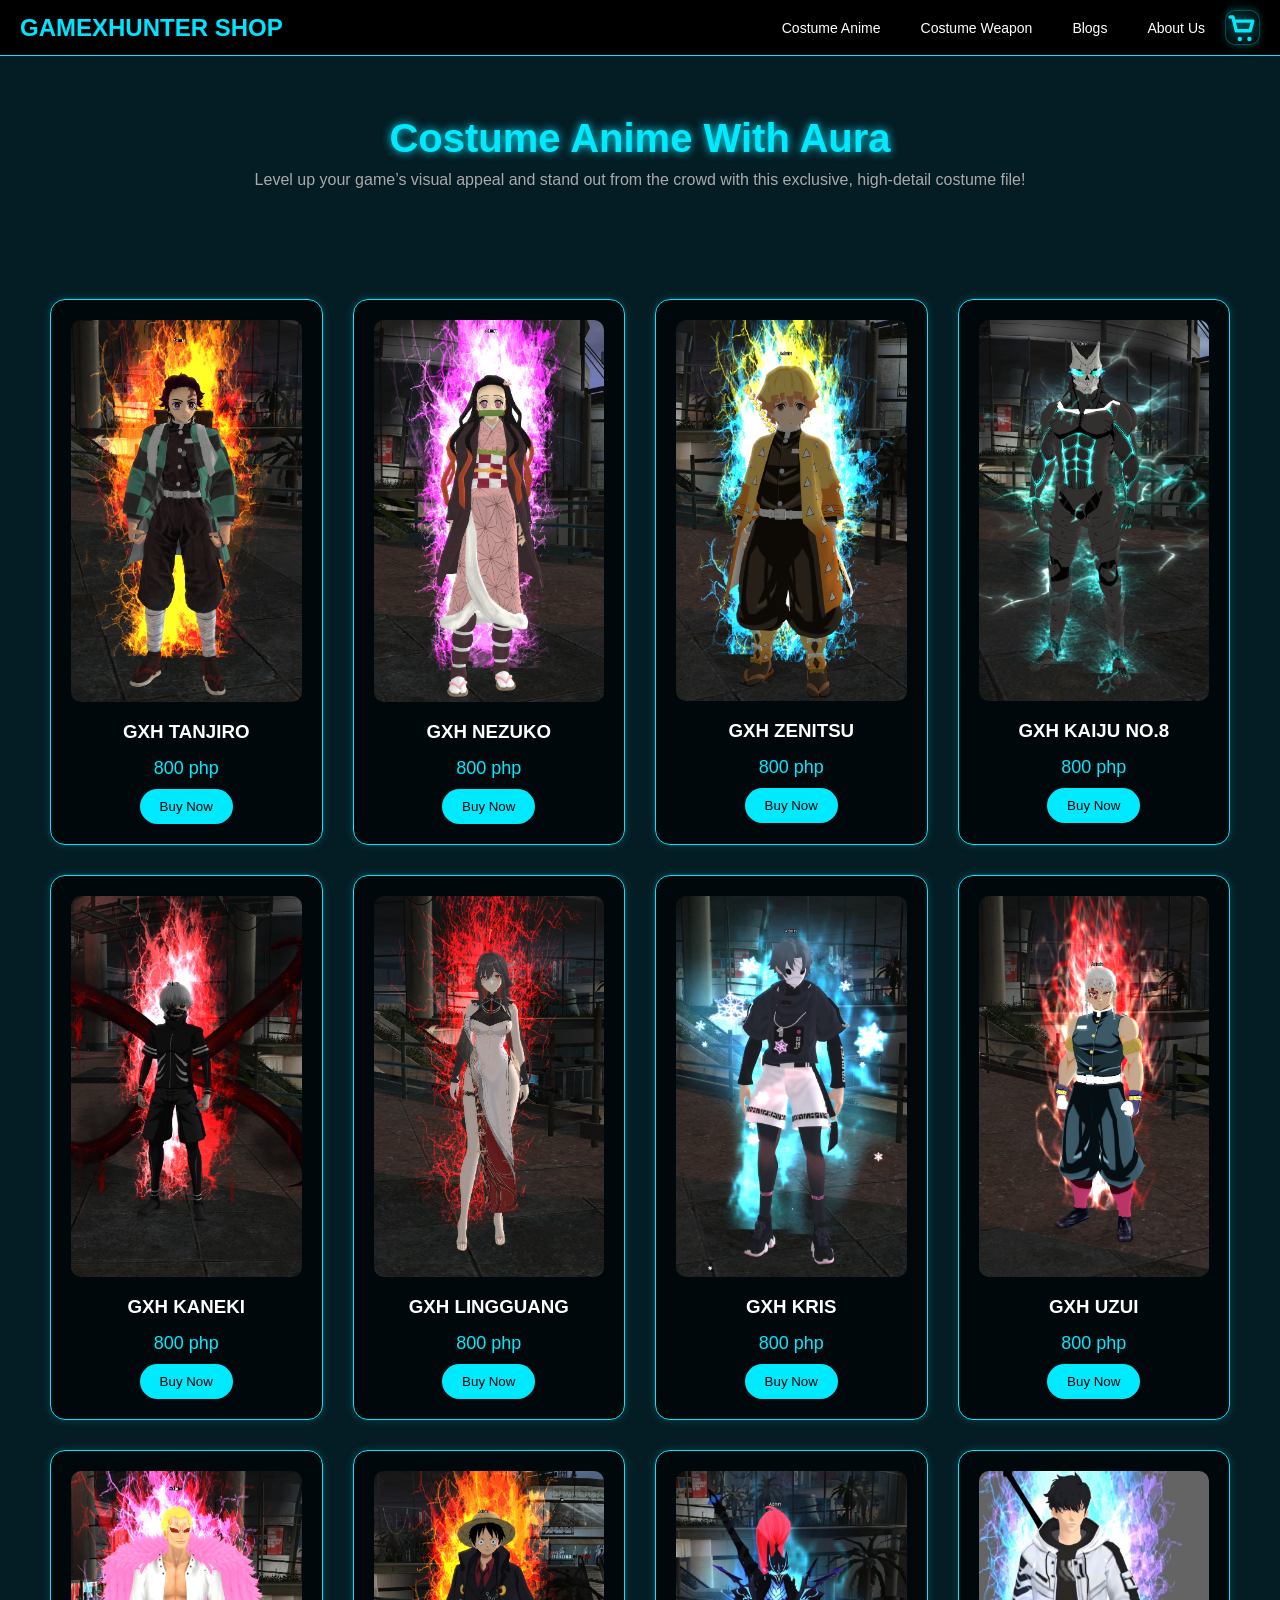
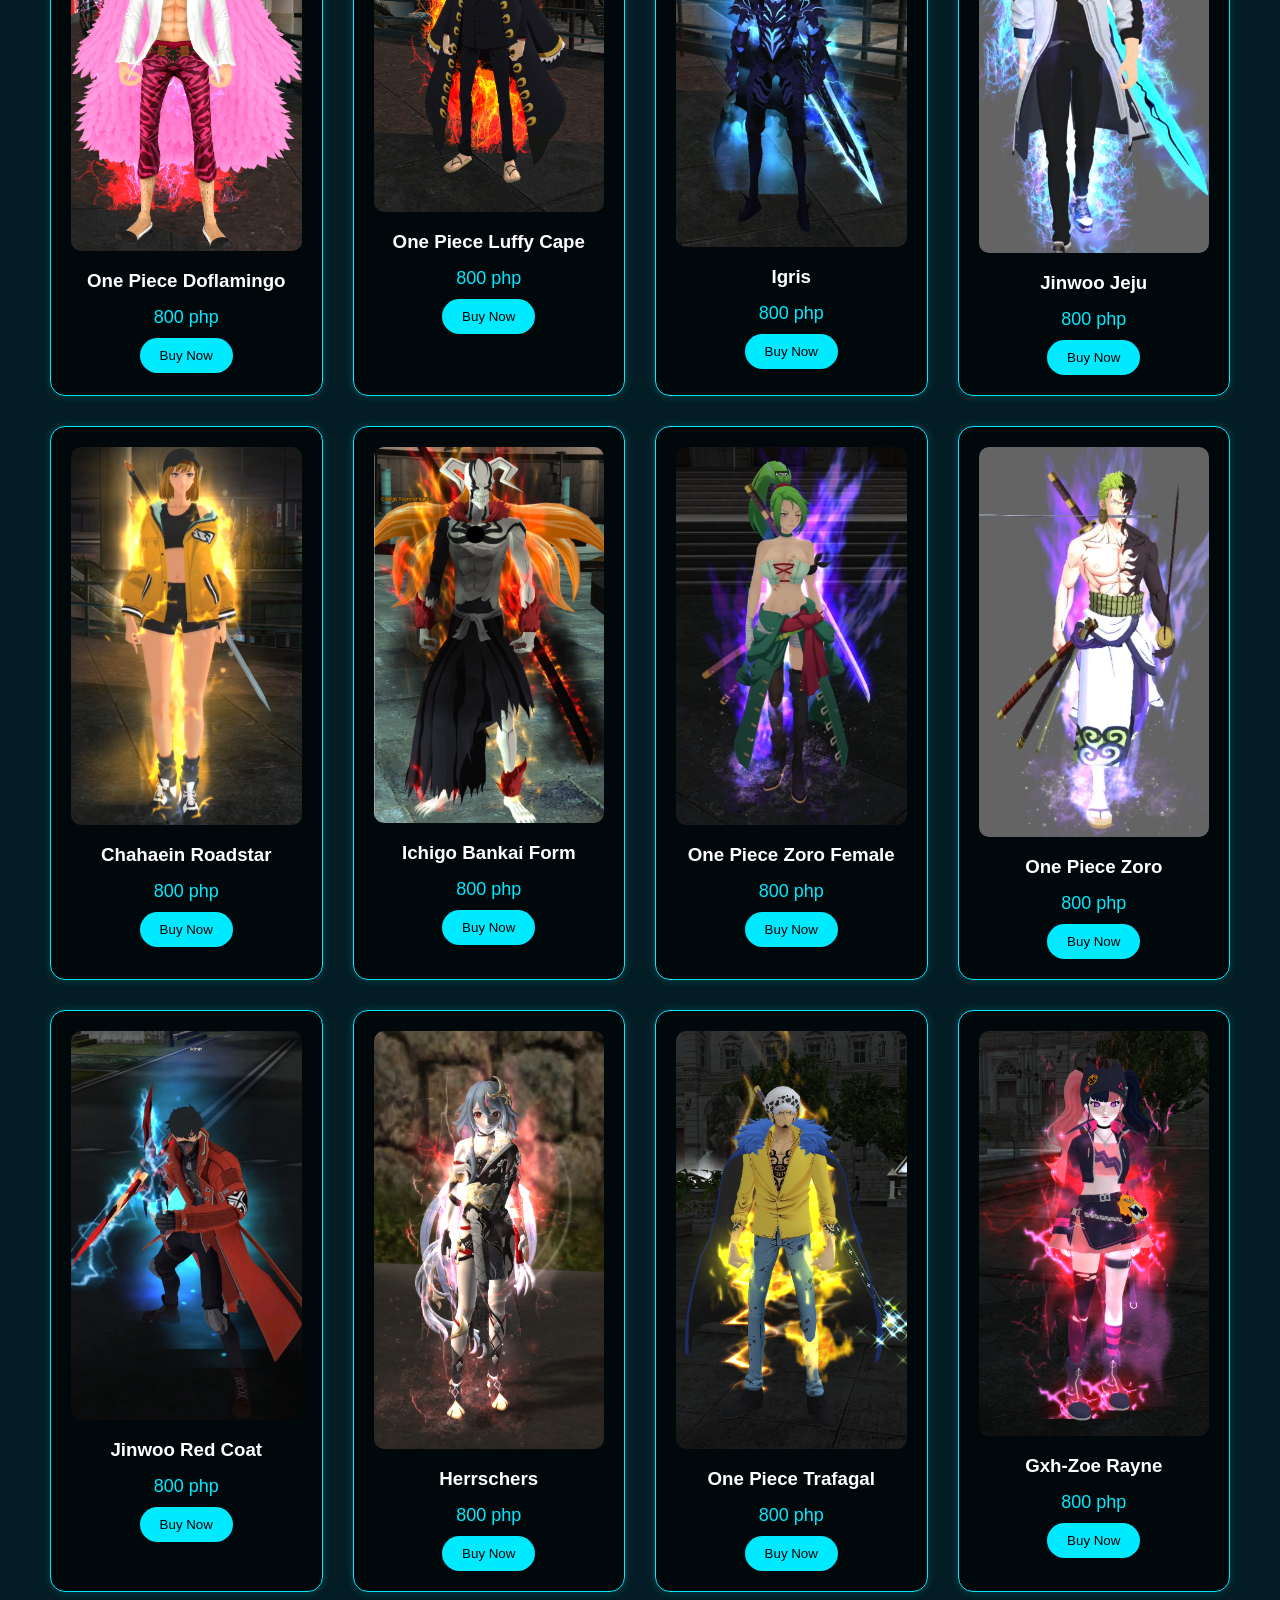
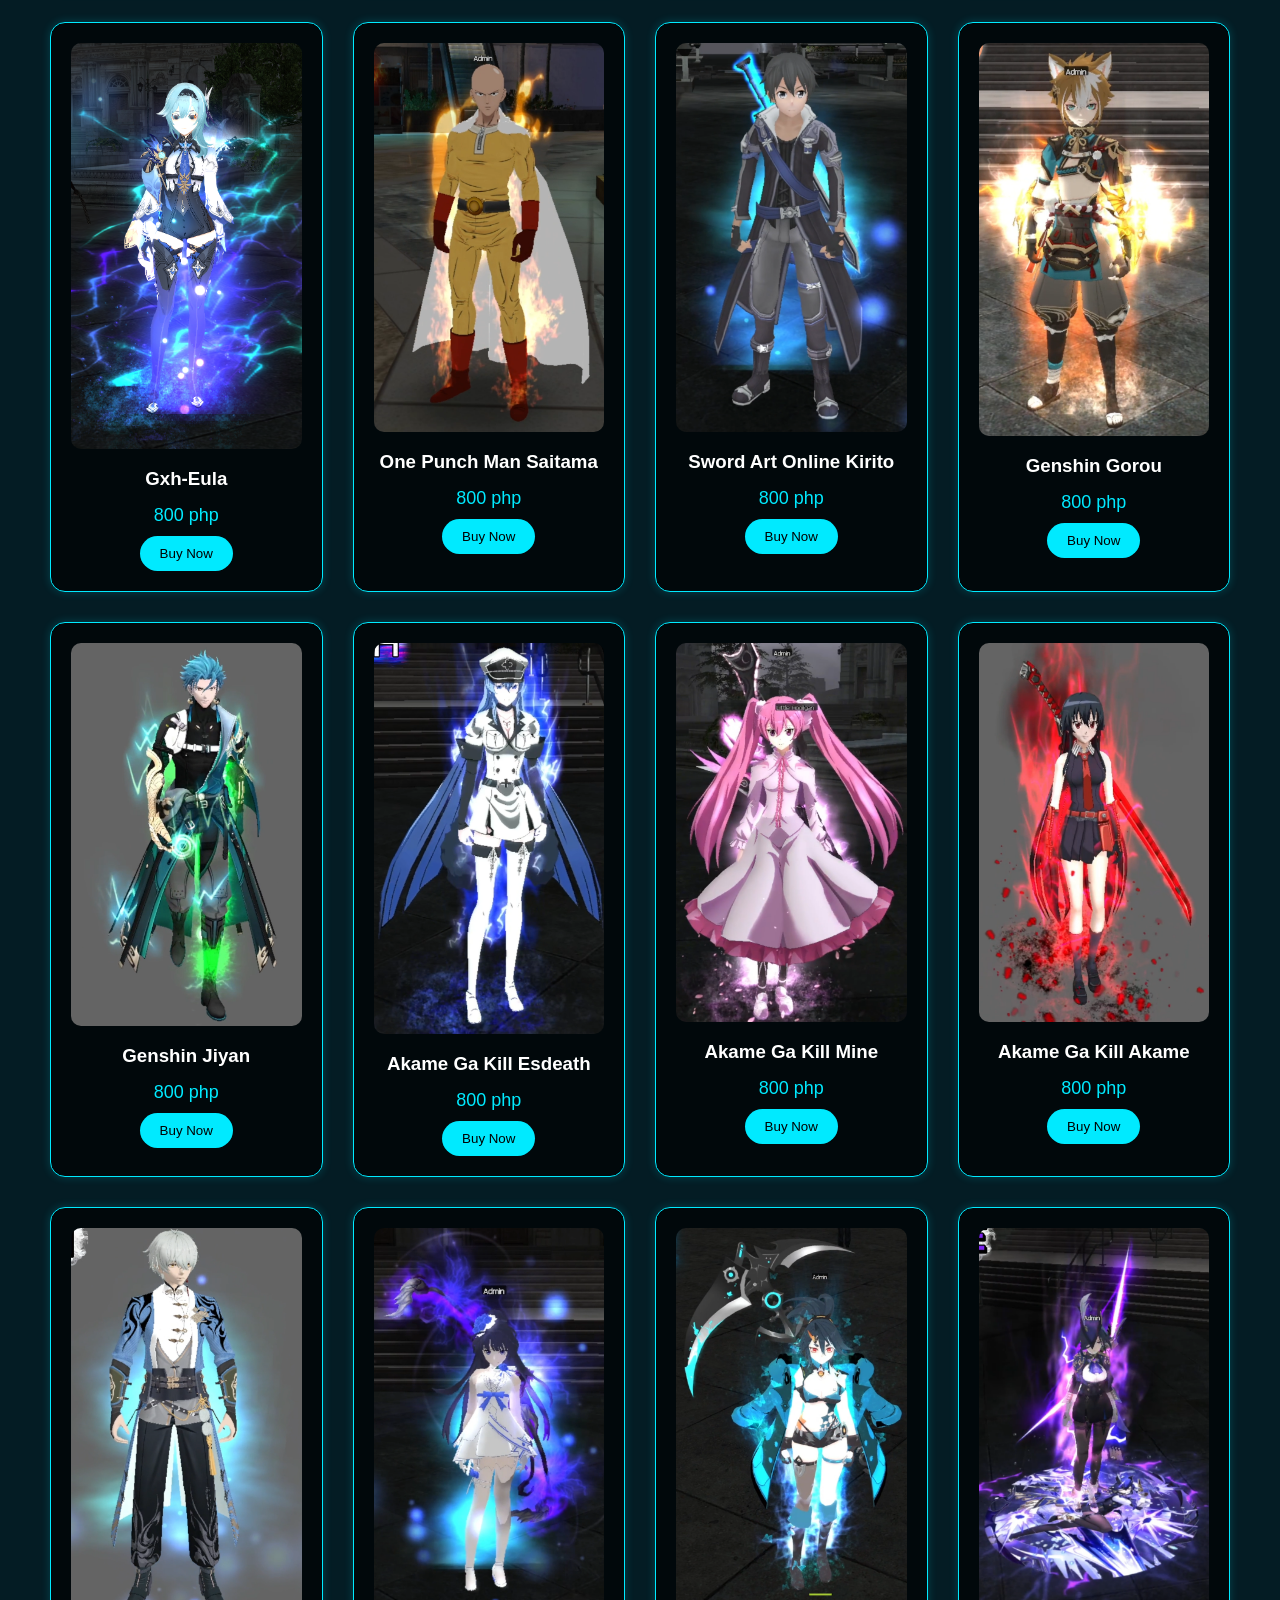
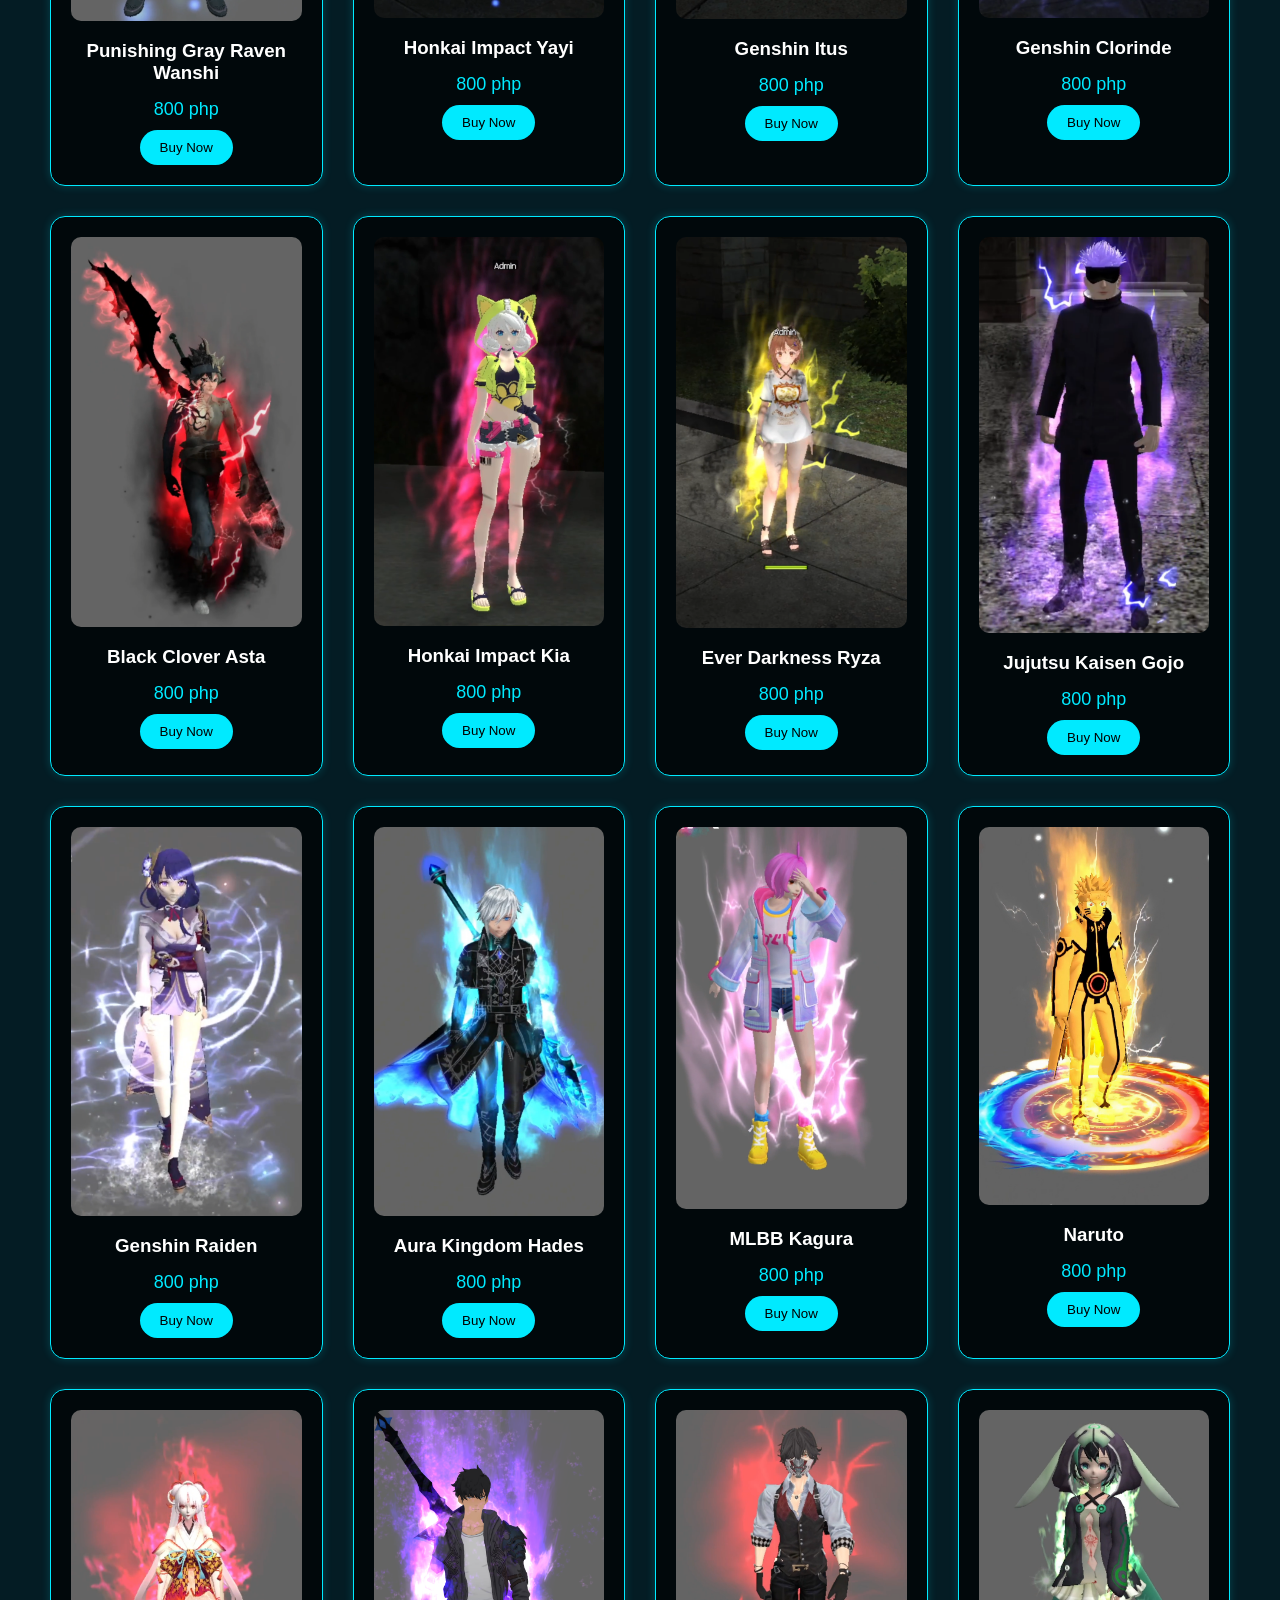
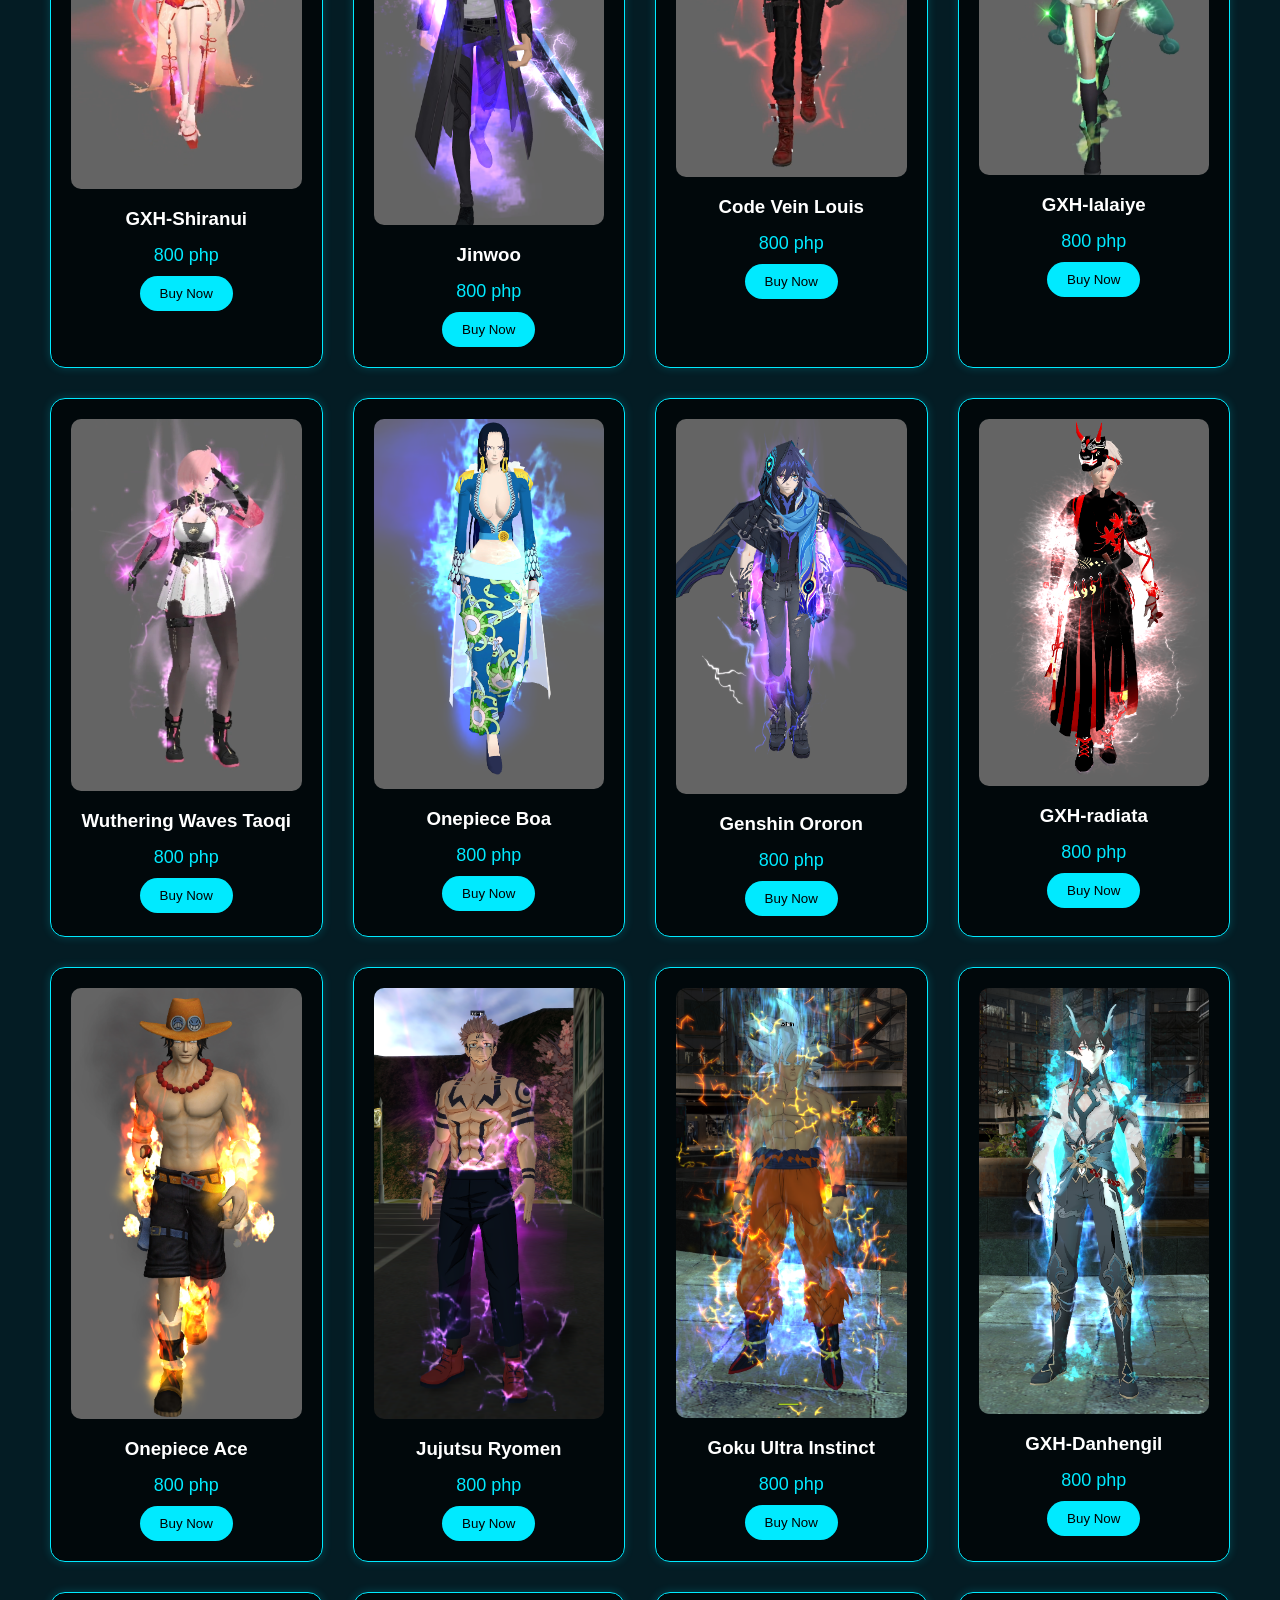
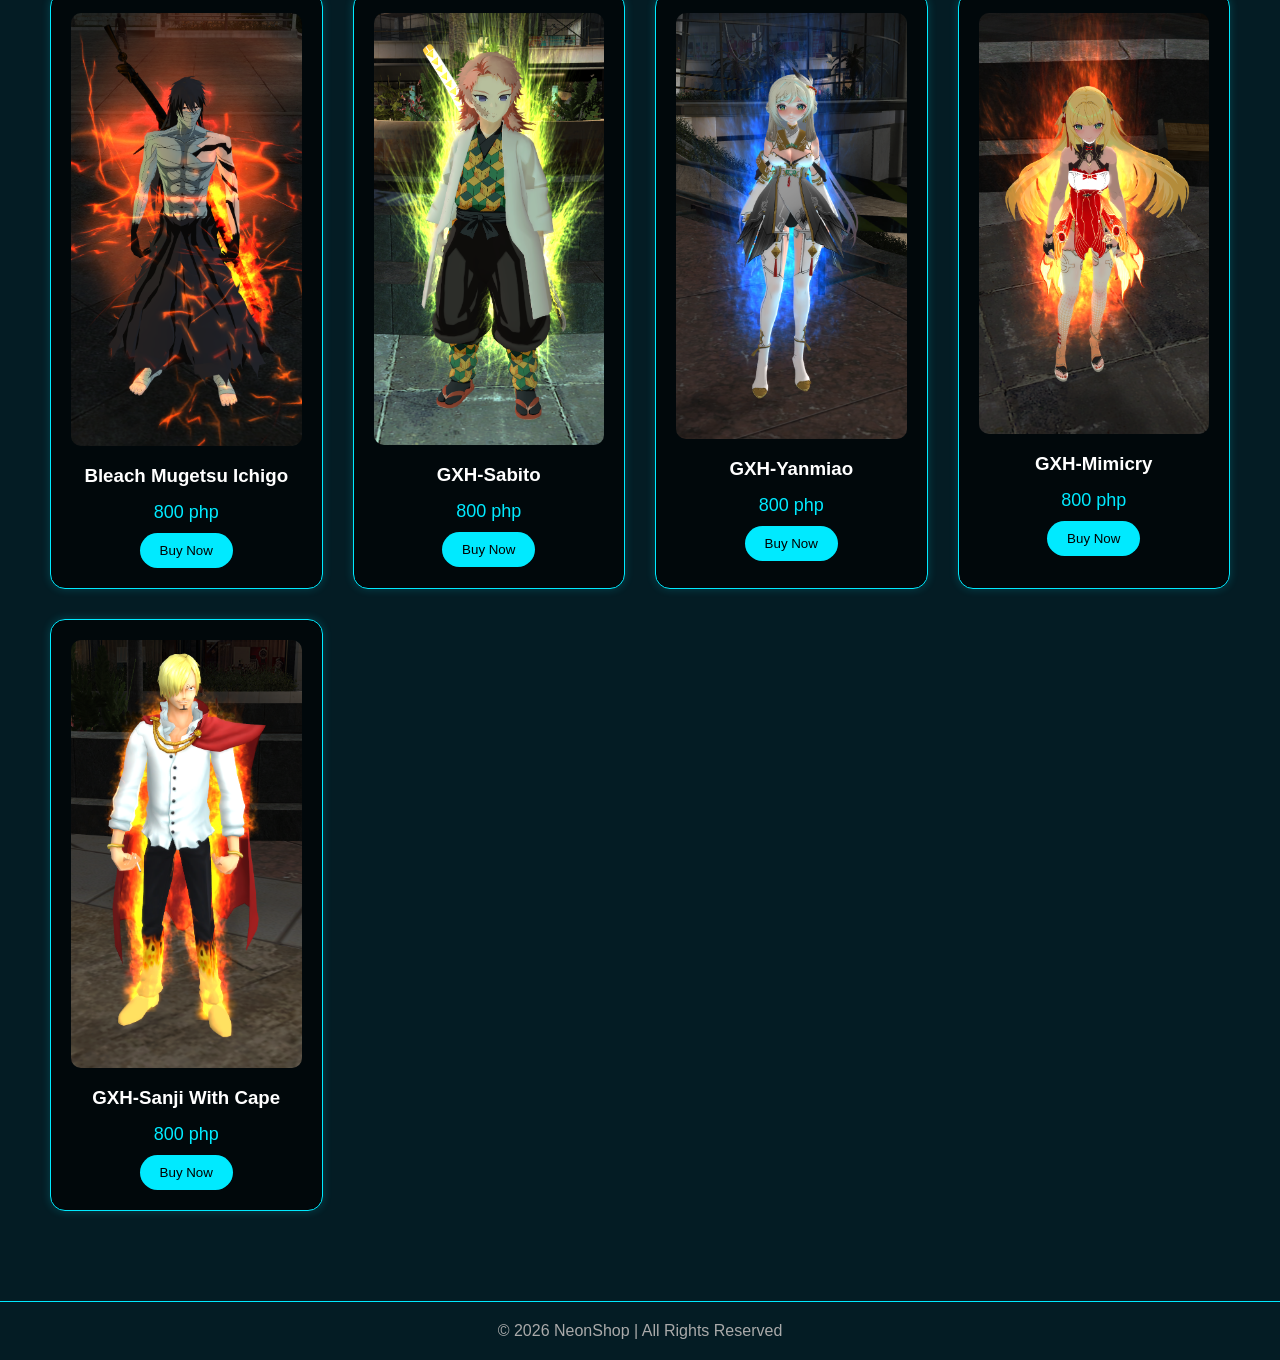
==== commit 3c581695: "Add files via upload" ====
--- a/index.html
+++ b/index.html
@@ -39,6 +39,62 @@
 
   <!-- Products -->
   <div class="products">
+                  <div class="card">
+      <a href="https://drive.google.com/file/d/175_1Po1sBHkdz9goYxxVAZdiAyMxC7lY/view?usp=drive_link"target="_blank" rel="noopener noreferrer">
+      <img src="products/GXH-TANJIRO-FINAL.png" alt=""></a>
+      <h3>GXH TANJIRO</h3>
+      <div class="price">800 php</div>
+      <button class="btn">Buy Now</button>
+    </div>
+              <div class="card">
+      <a href="https://drive.google.com/file/d/1XyYVcaygwEfAJzRYIIZaMG9AAmtUxzif/view?usp=drive_link"target="_blank" rel="noopener noreferrer">
+      <img src="products/GXH-NEZUKO-FINAL.png" alt=""></a>
+      <h3>GXH NEZUKO</h3>
+      <div class="price">800 php</div>
+      <button class="btn">Buy Now</button>
+    </div>
+          <div class="card">
+      <a href="https://drive.google.com/file/d/1UPvzGXvCAwEg8-NrrrkaAlnCvi1gUge1/view?usp=drive_link"target="_blank" rel="noopener noreferrer">
+      <img src="products/GXH-ZENITSU-FINAL.png" alt=""></a>
+      <h3>GXH ZENITSU</h3>
+      <div class="price">800 php</div>
+      <button class="btn">Buy Now</button>
+    </div>
+             <div class="card">
+      <a href="https://drive.google.com/file/d/1lM6y45d3Pu-pyu2NOERynGC1WtG4AOuh/view?usp=drive_link"target="_blank" rel="noopener noreferrer">
+      <img src="products/GXH-KAIJU-MALE.png" alt=""></a>
+      <h3>GXH KAIJU NO.8</h3>
+      <div class="price">800 php</div>
+      <button class="btn">Buy Now</button>
+    </div>
+         <div class="card">
+      <a href="https://drive.google.com/file/d/1QCE_BrbLw98DAbarY2dJfsP8N8i2TFst/view?usp=drive_link"target="_blank" rel="noopener noreferrer">
+      <img src="products/GXH-KANEKI-FINAL.png" alt=""></a>
+      <h3>GXH KANEKI</h3>
+      <div class="price">800 php</div>
+      <button class="btn">Buy Now</button>
+    </div>
+      <div class="card">
+      <a href="https://drive.google.com/file/d/1csG42jZYyXxaUZNdwjiPgbAxhJHzv70l/view?usp=drive_link"target="_blank" rel="noopener noreferrer">
+      <img src="products/GXH-LINGGUANG.png" alt=""></a>
+      <h3>GXH LINGGUANG</h3>
+      <div class="price">800 php</div>
+      <button class="btn">Buy Now</button>
+    </div>
+      <div class="card">
+      <a href="https://drive.google.com/file/d/12SHbU2LxwbKD4JgDEZV9nXEWaYiUEaq4/view?usp=drive_link"target="_blank" rel="noopener noreferrer">
+      <img src="products/gxh-kris.png" alt=""></a>
+      <h3>GXH KRIS</h3>
+      <div class="price">800 php</div>
+      <button class="btn">Buy Now</button>
+    </div>
+       <div class="card">
+      <a href="https://drive.google.com/file/d/1Z4oDJjtfNnNLmwQO5YbAo5xikQKThBjH/view?usp=drive_link"target="_blank" rel="noopener noreferrer">
+      <img src="products/GXH-UZUI-FINAL.png" alt=""></a>
+      <h3>GXH UZUI</h3>
+      <div class="price">800 php</div>
+      <button class="btn">Buy Now</button>
+    </div>
      <div class="card">
       <a href="https://drive.google.com/file/d/1zy9hxdxzQiuux6ypVPslz7hV2Mvja_4k/view?usp=drive_link"target="_blank" rel="noopener noreferrer">
       <img src="products/gxh-doplamingo.png" alt=""></a>
